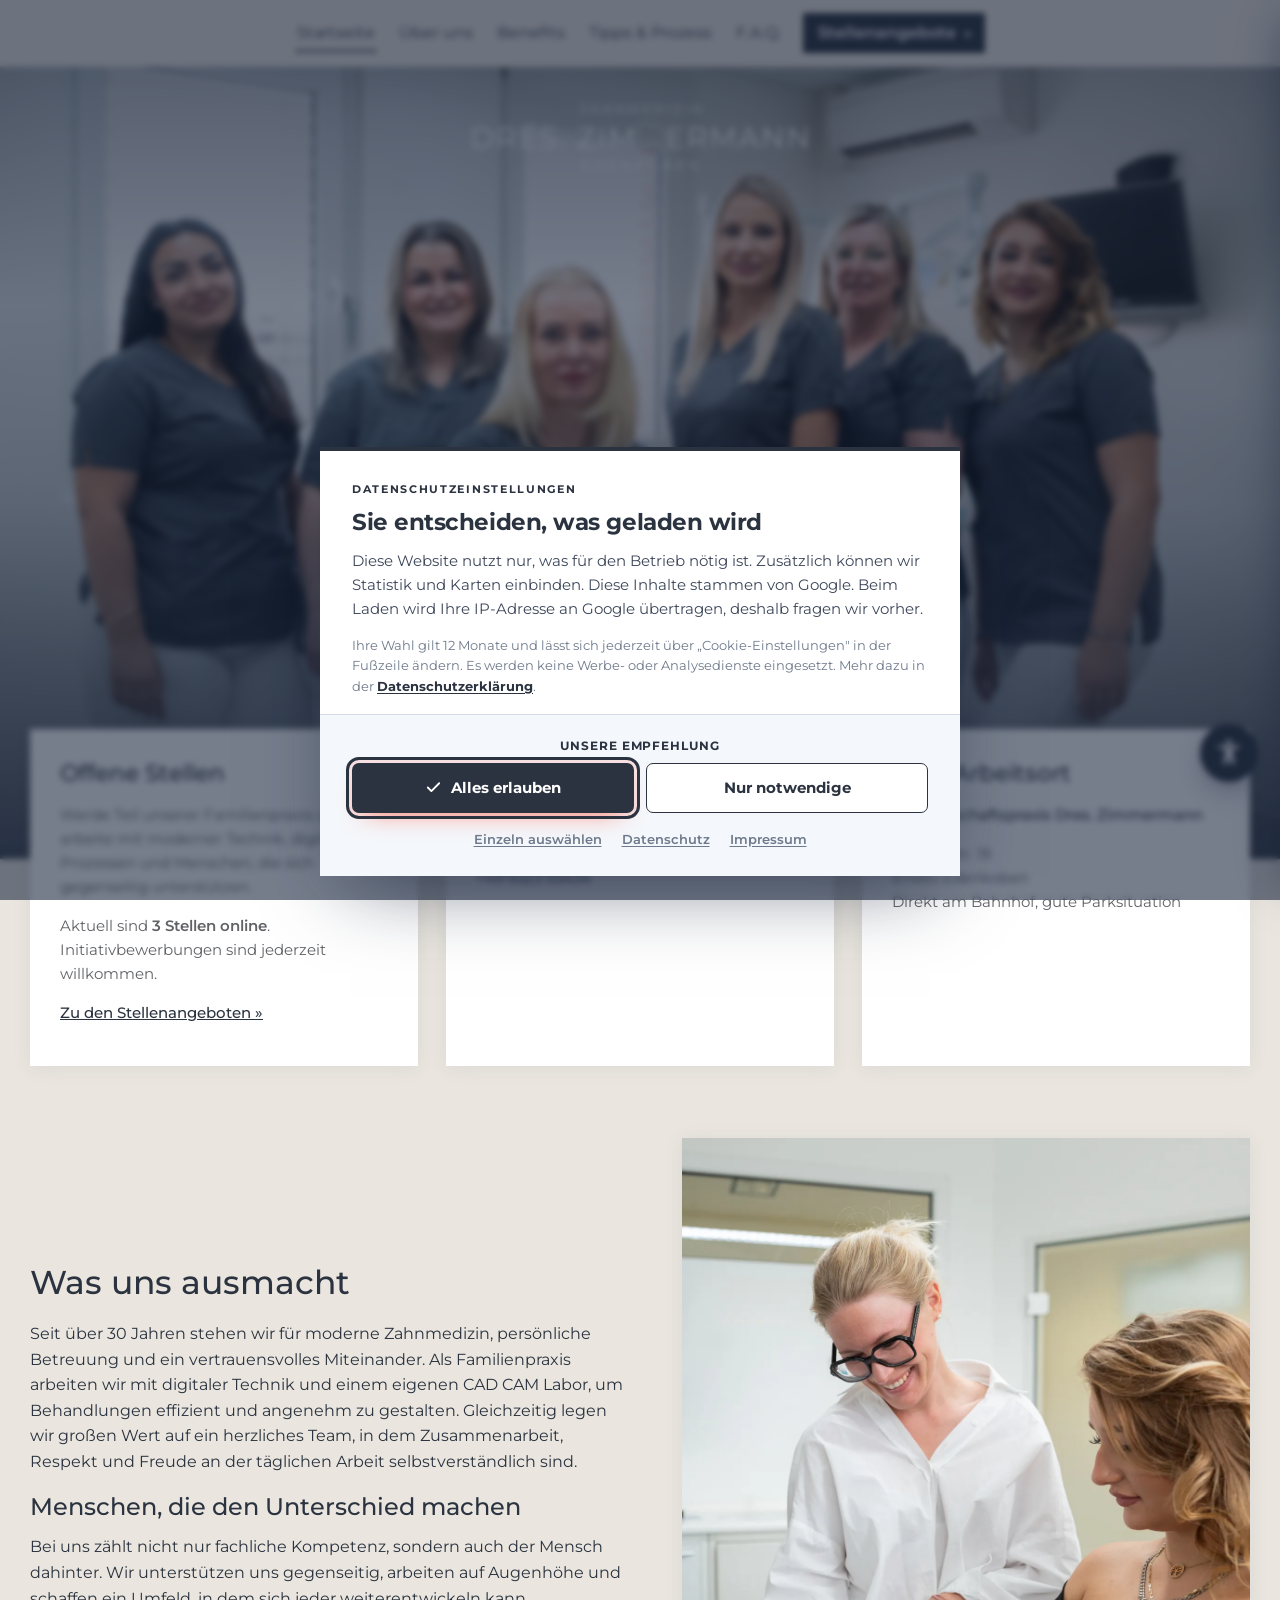
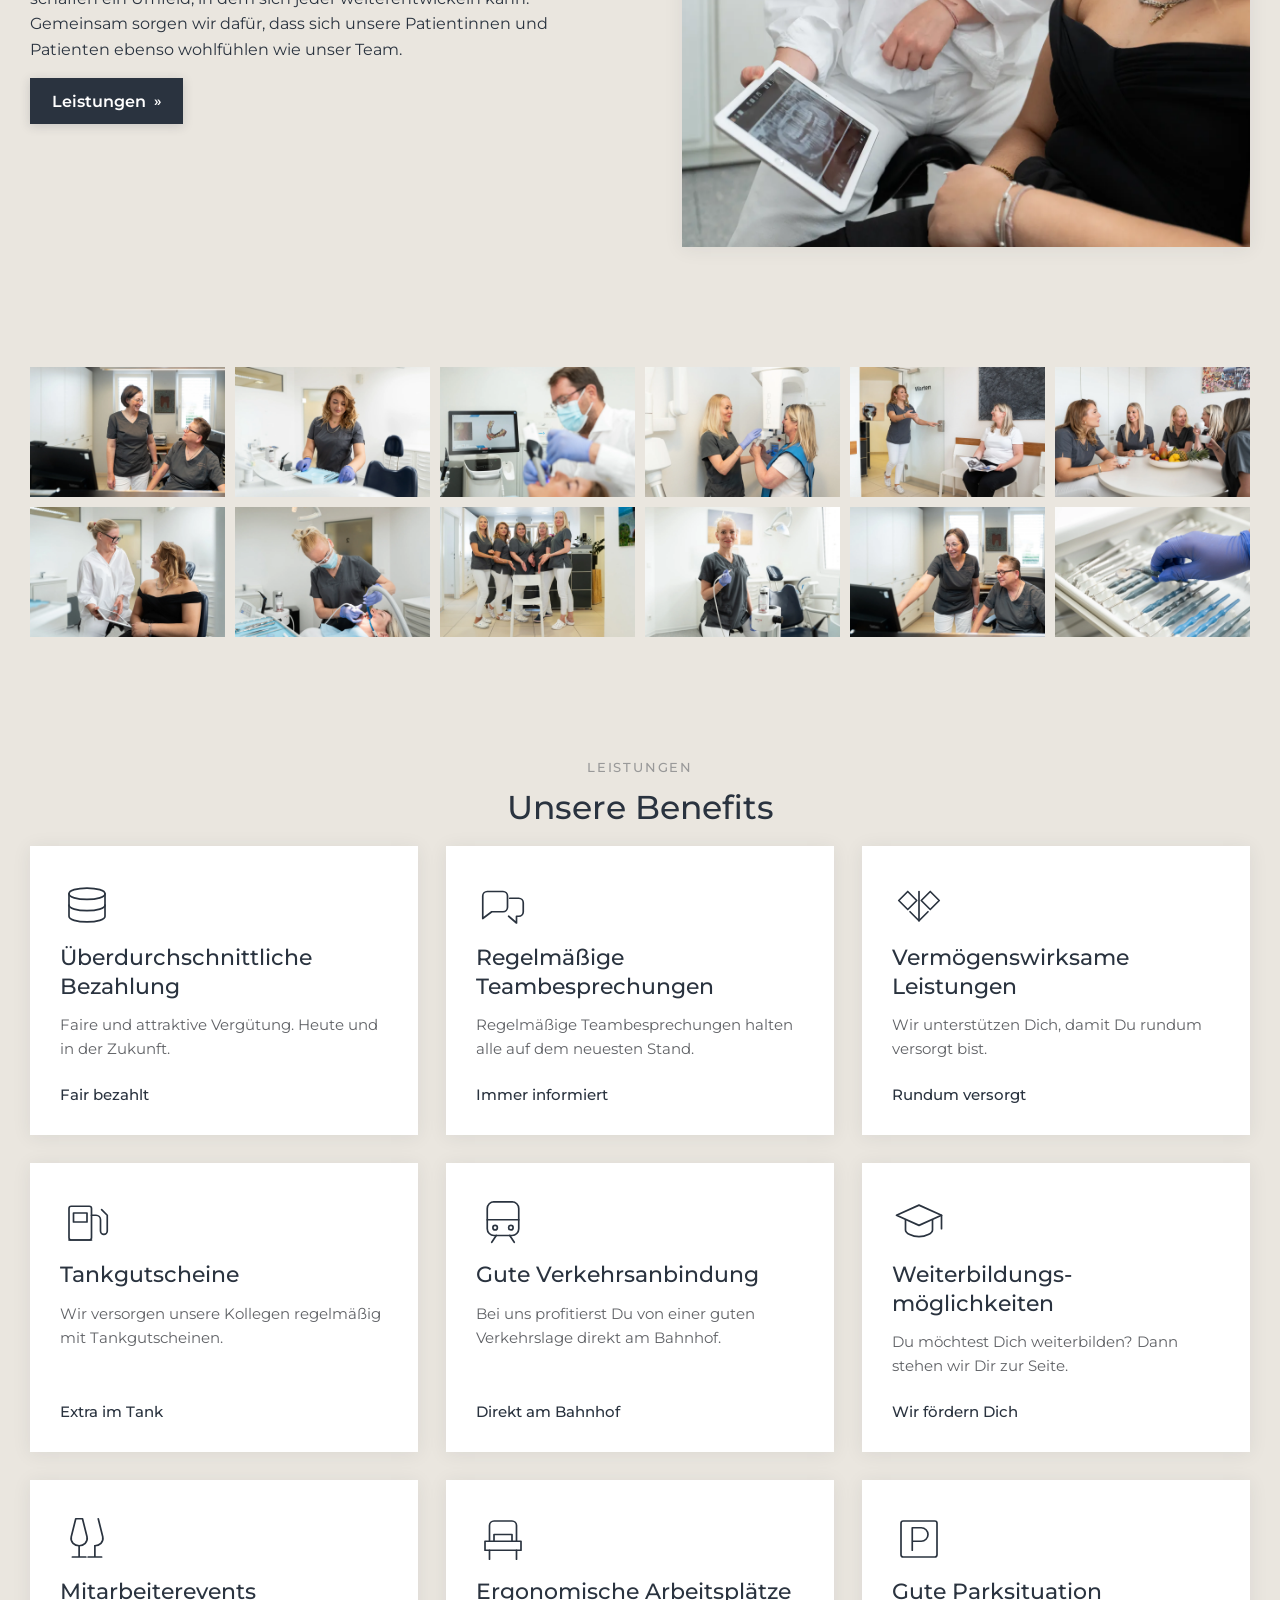
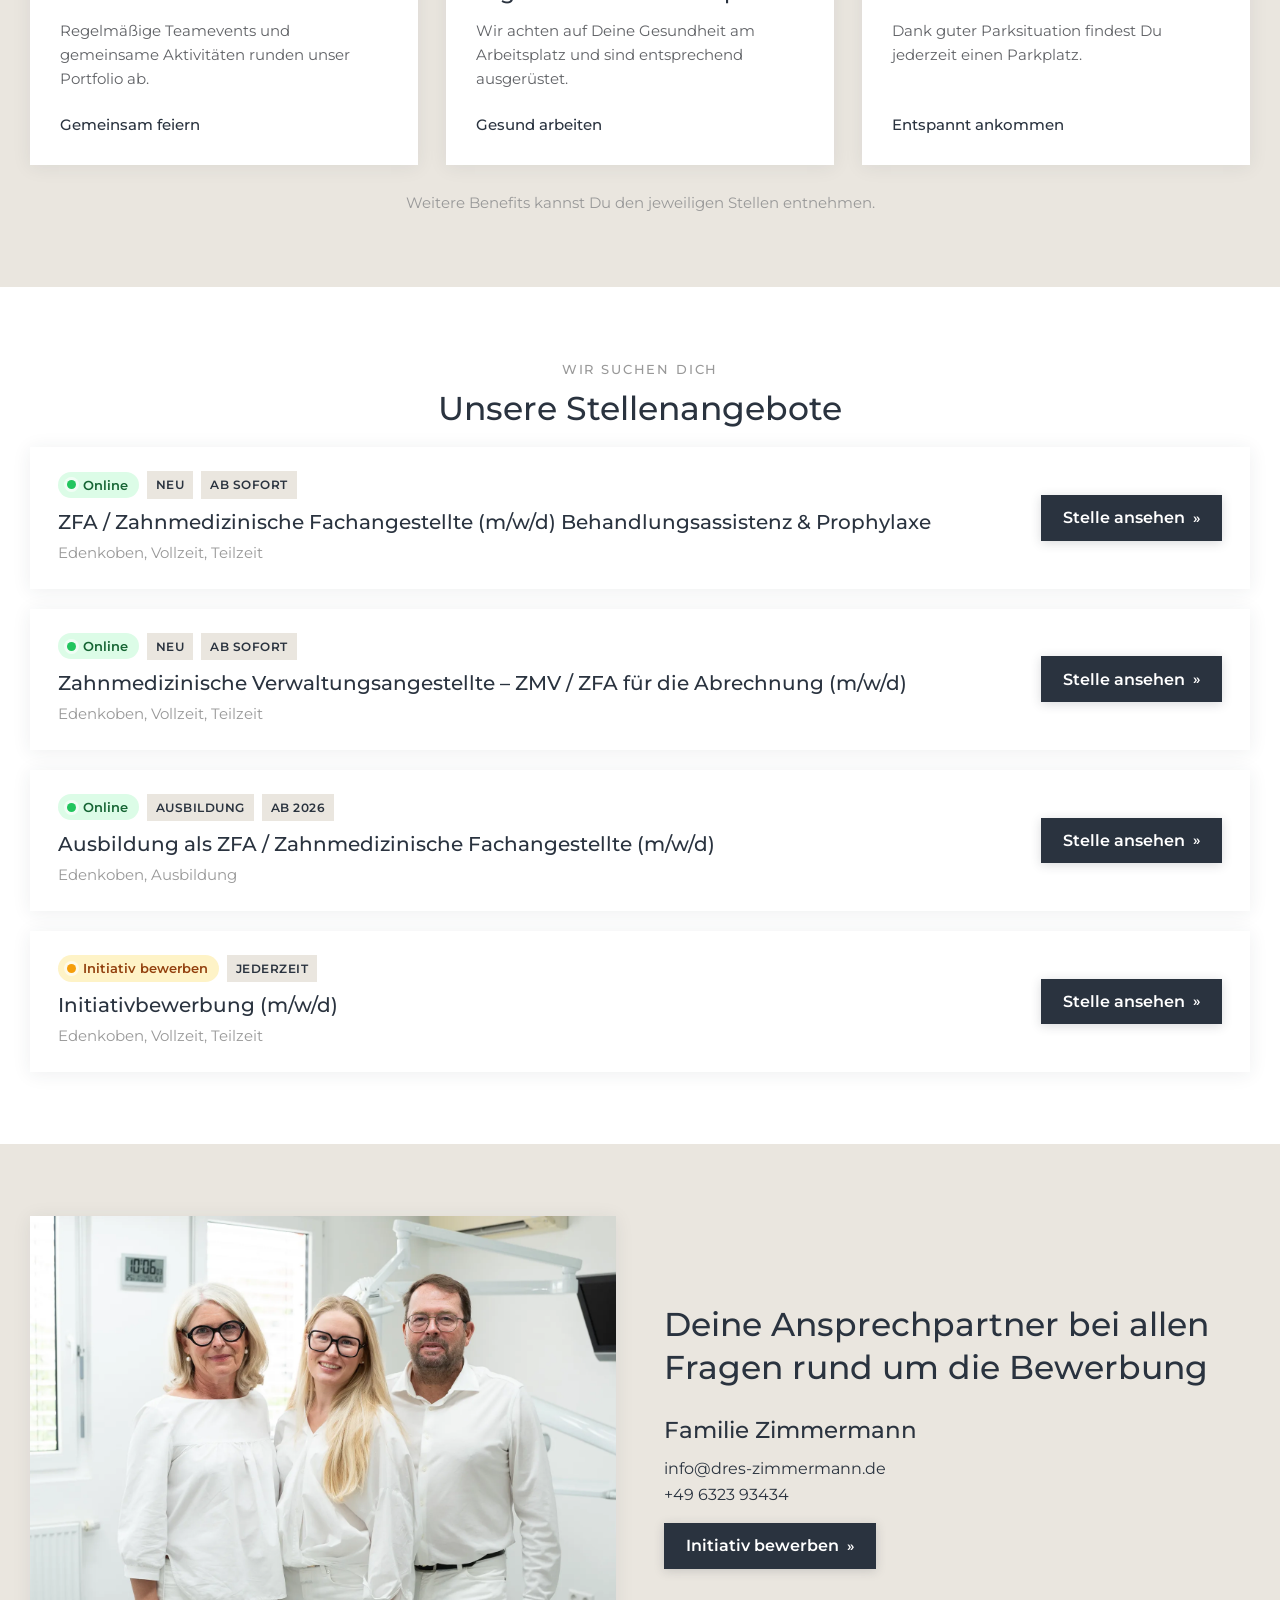
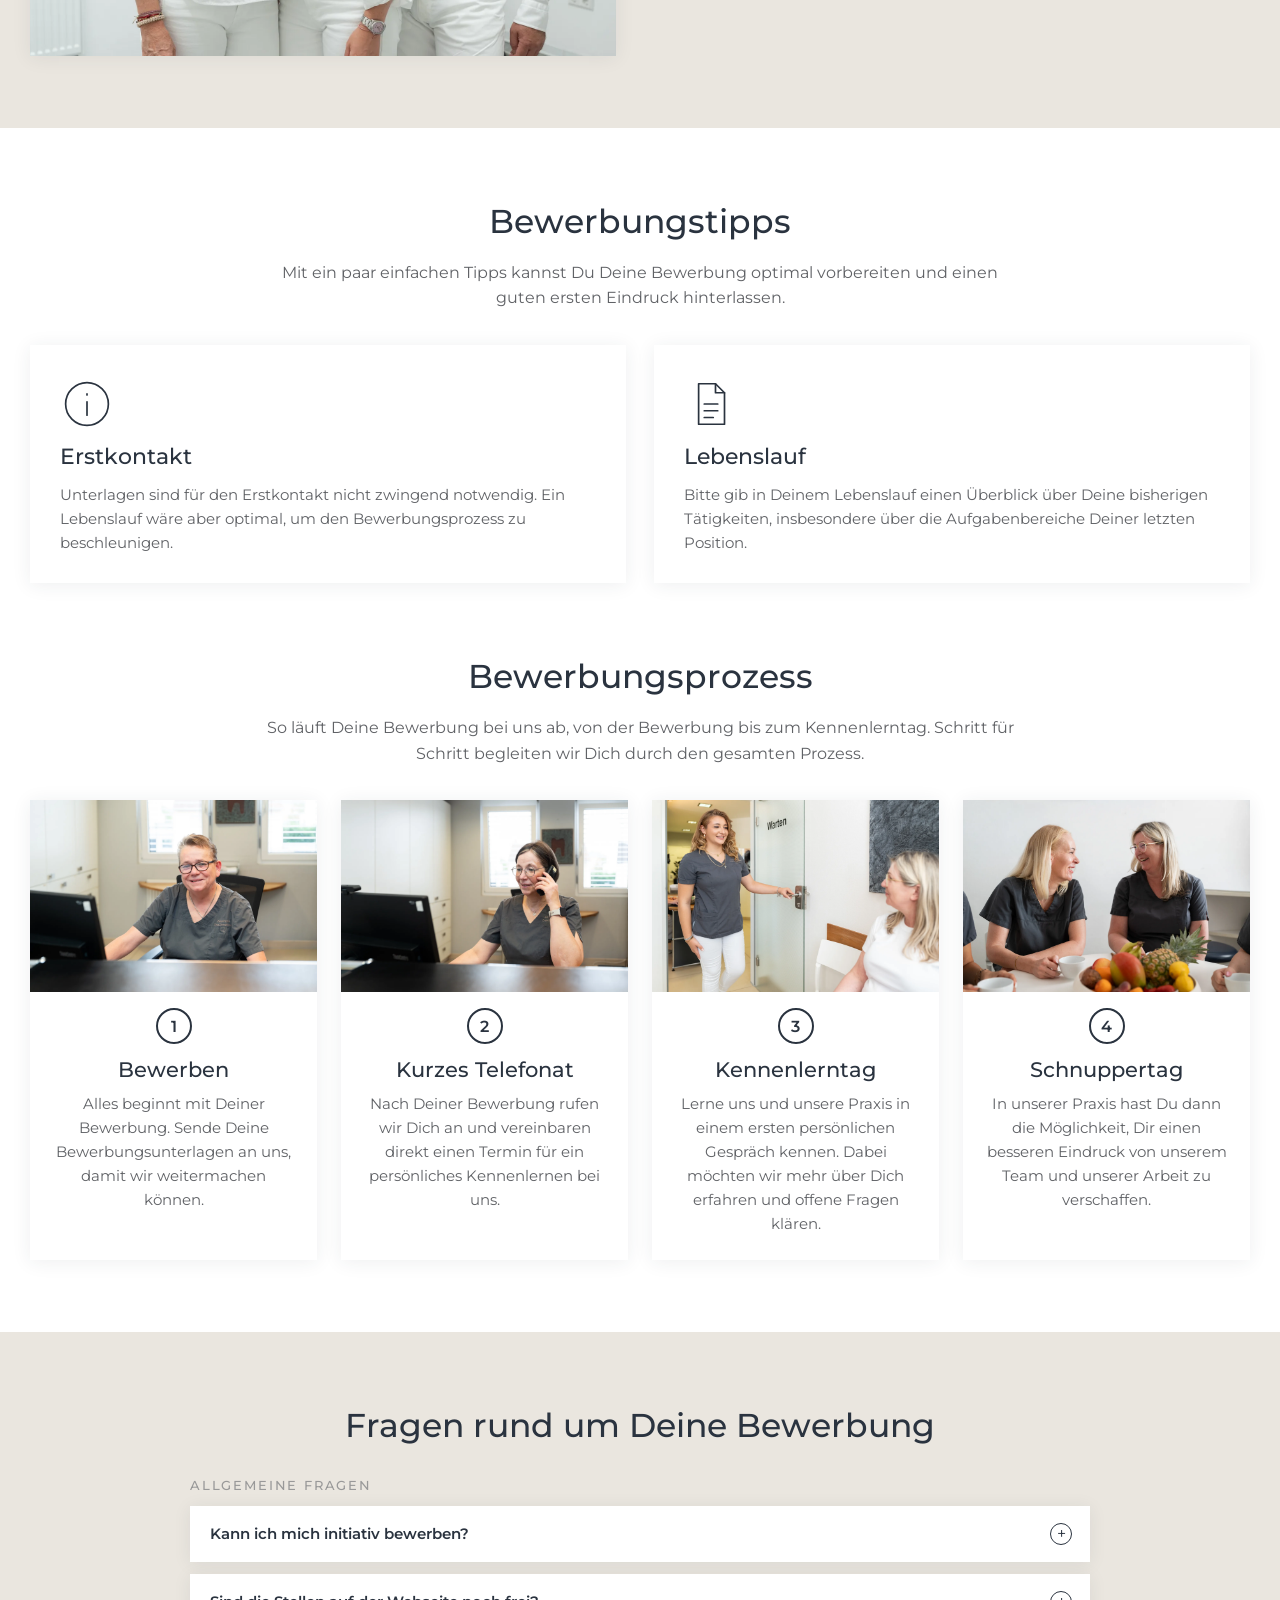
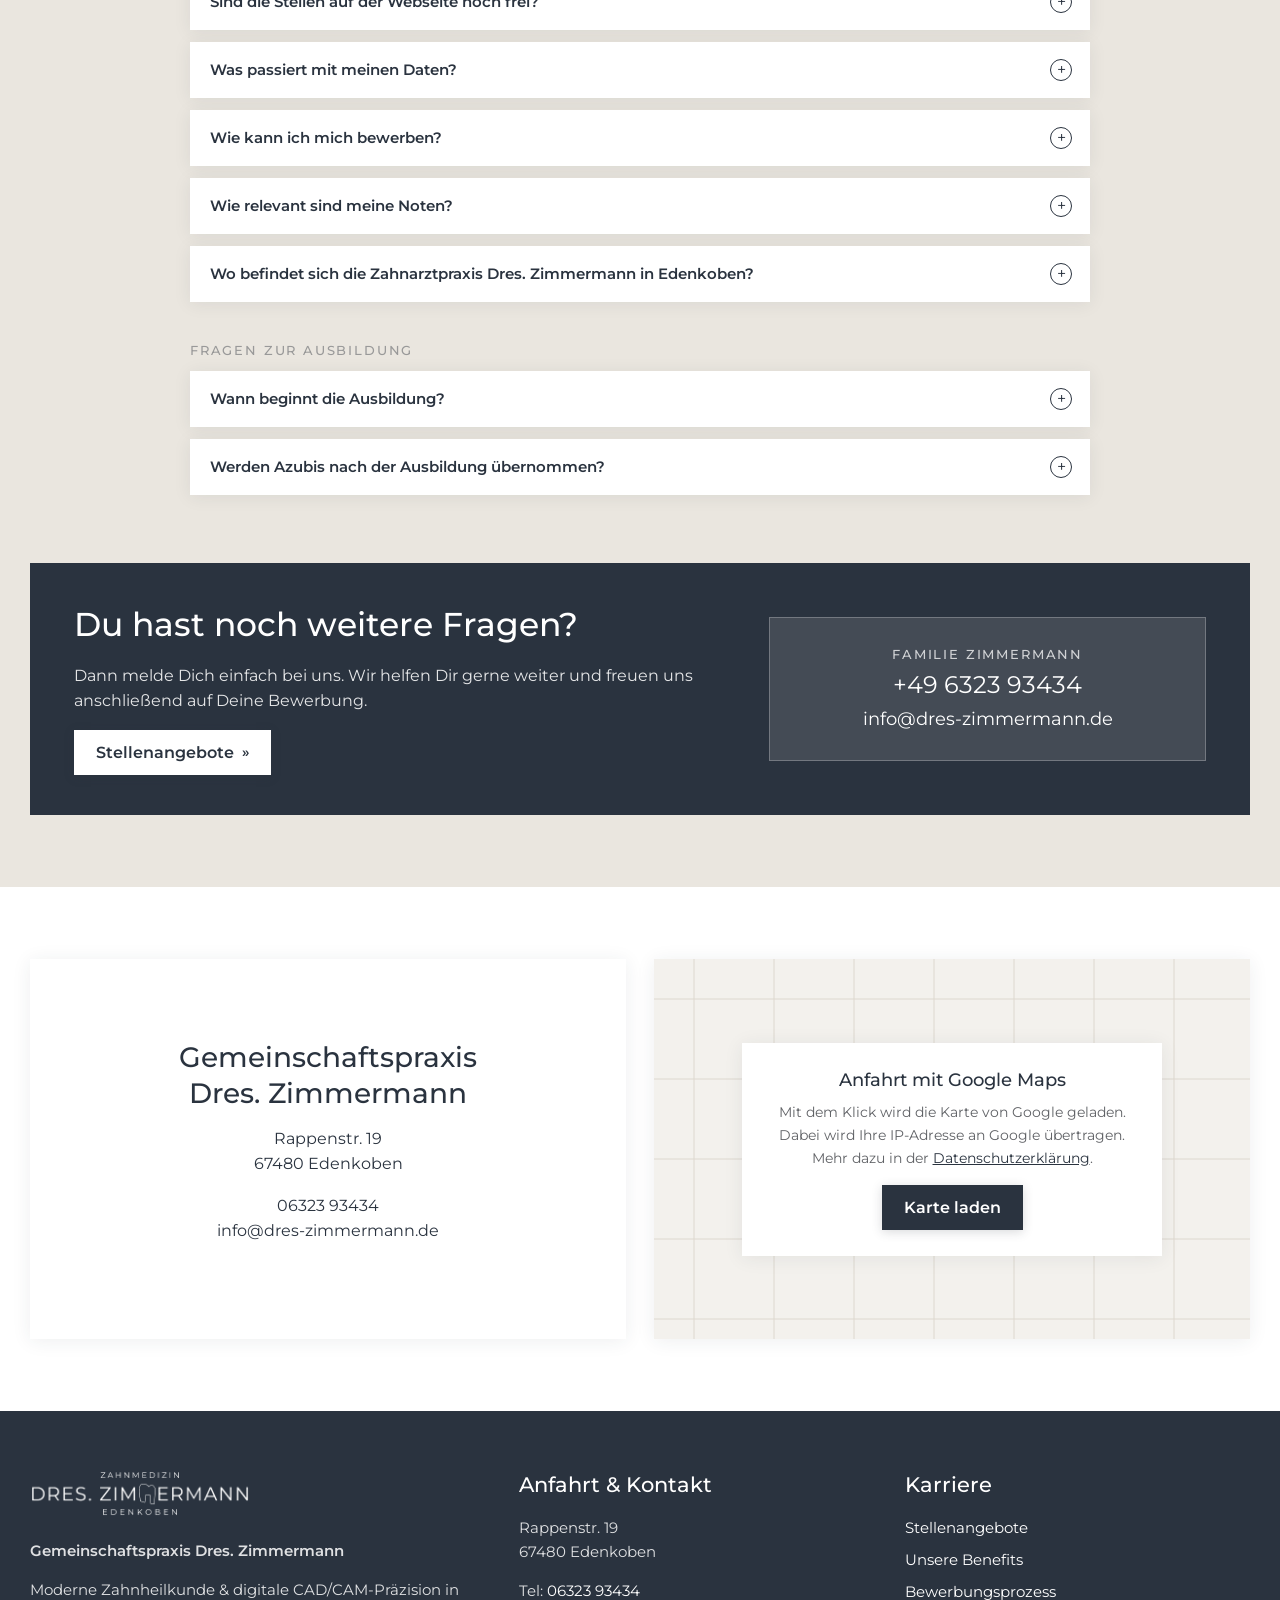
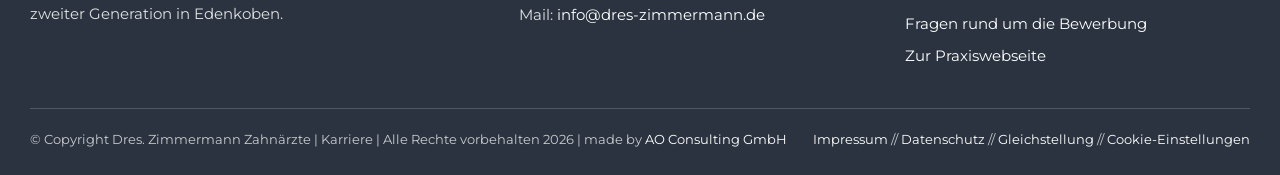
==== website/index.html @ 8d2ea252 "Erste Fassung: Entwurf von Ovidiu Rieger (Stand 03.10.2026) als Vorschau-Projekt angelegt Aufbau nac" ====
<!DOCTYPE html>
<html lang="de">
<head>
<meta charset="utf-8">
<meta name="viewport" content="width=device-width, initial-scale=1">
<title>ZFA, ZMV und Zahnarzt Jobs in Edenkoben | Dres. Zimmermann</title>
<meta name="description" content="Karriere bei Dres. Zimmermann in Edenkoben: offene Stellen für ZFA, ZMV und Auszubildende, Benefits, Bewerbungsprozess und Ansprechpartner. Jetzt bewerben.">
<meta name="robots" content="index,follow">
<link rel="canonical" href="https://karriere.zahnaerzte-edenkoben.de/">
<meta property="og:type" content="website">
<meta property="og:locale" content="de_DE">
<meta property="og:site_name" content="Dres. Zimmermann Zahnärzte Edenkoben | Karriere">
<meta property="og:title" content="ZFA, ZMV und Zahnarzt Jobs in Edenkoben | Dres. Zimmermann">
<meta property="og:description" content="Deine Zukunft in der Zahnmedizin beginnt hier. Offene Stellen, Benefits und Bewerbungsprozess der Familienpraxis Dres. Zimmermann in Edenkoben.">
<meta property="og:url" content="https://karriere.zahnaerzte-edenkoben.de/">
<meta property="og:image" content="https://karriere.zahnaerzte-edenkoben.de/img/zahnarztpraxis-edenkoben-praxisteam-zfa-karriere.jpg">
<meta name="twitter:card" content="summary_large_image">
<meta name="twitter:title" content="ZFA, ZMV und Zahnarzt Jobs in Edenkoben | Dres. Zimmermann">
<meta name="twitter:description" content="Deine Zukunft in der Zahnmedizin beginnt hier. Offene Stellen, Benefits und Bewerbungsprozess der Familienpraxis Dres. Zimmermann in Edenkoben.">
<meta name="twitter:image" content="https://karriere.zahnaerzte-edenkoben.de/img/zahnarztpraxis-edenkoben-praxisteam-zfa-karriere.jpg">
<meta name="geo.region" content="DE-RP">
<meta name="geo.placename" content="Edenkoben">
<meta name="geo.position" content="49.2847;8.1310">
<meta name="ICBM" content="49.2847, 8.1310">
<meta name="theme-color" content="#EAE6DF">
<!-- Search Console: Verifizierungscode hier eintragen -->
<!-- <meta name="google-site-verification" content="HIER-CODE-EINTRAGEN"> -->
<link rel="icon" href="img/favicon.svg" type="image/svg+xml">
<link rel="icon" href="img/favicon-32.png" sizes="32x32" type="image/png">
<link rel="apple-touch-icon" href="img/apple-touch-icon.png">
<link rel="preload" href="fonts/montserrat-latin-400-normal.woff2" as="font" type="font/woff2" crossorigin>
<link rel="preload" href="fonts/montserrat-latin-500-normal.woff2" as="font" type="font/woff2" crossorigin>
<link rel="stylesheet" href="assets/einwilligung.css">
<link rel="stylesheet" href="assets/barrierefreiheit.css">
<style>
/* ============================================================
   CI der Hauptwebseite (b45p5s.myrdbx.io), als Variablen
   ============================================================ */
:root{
  --beige:#EAE6DF;        /* Seitenhintergrund */
  --slate:#2A333F;        /* Text, Buttons, dunkle Flächen */
  --slate-2:#444B55;      /* dunkle Box im dunklen Kasten */
  --slate-3:#606266;
  --grau:#999999;         /* Nebentext */
  --grau-hell:#F3F1ED;
  --weiss:#FFFFFF;
  --linie:rgba(42,51,63,.14);
  --gruen:#22C55E; --gruen-hell:#DCFCE7; --gruen-text:#166534;
  --gelb:#F59E0B;  --gelb-hell:#FEF3C7;  --gelb-text:#92400E;
  --rot:#EF4444;   --rot-hell:#FEE2E2;   --rot-text:#991B1B;
  --schrift:"Montserrat","Helvetica Neue",Helvetica,Arial,sans-serif;
  --radius:0px;
  --schatten:0 2px 18px rgba(42,51,63,.08);
  --inhalt:1220px;
  --kopf:1440px;
  /* Übergabe an die wiederverwendbaren AO-Bausteine (Banner, Widget) */
  --navy:#2A333F; --navy-deep:#1E252E; --navy-ink:#161B22; --blue:#2A333F;
  --ein-radius:0px;
}

/* Schriften lokal, kein Google-Server */
@font-face{font-family:"Montserrat";font-style:normal;font-weight:400;font-display:swap;src:url(fonts/montserrat-latin-400-normal.woff2) format("woff2");unicode-range:U+0000-00FF,U+0131,U+0152-0153,U+02BB-02BC,U+02C6,U+02DA,U+02DC,U+0304,U+0308,U+0329,U+2000-206F,U+20AC,U+2122,U+2191,U+2193,U+2212,U+2215,U+FEFF,U+FFFD}
@font-face{font-family:"Montserrat";font-style:normal;font-weight:400;font-display:swap;src:url(fonts/montserrat-latin-ext-400-normal.woff2) format("woff2");unicode-range:U+0100-02BA,U+02BD-02C5,U+02C7-02CC,U+02CE-02D7,U+02DD-02FF,U+0304,U+0308,U+0329,U+1D00-1DBF,U+1E00-1E9F,U+1EF2-1EFF,U+2020,U+20A0-20AB,U+20AD-20C0,U+2113,U+2C60-2C7F,U+A720-A7FF}
@font-face{font-family:"Montserrat";font-style:normal;font-weight:500;font-display:swap;src:url(fonts/montserrat-latin-500-normal.woff2) format("woff2");unicode-range:U+0000-00FF,U+0131,U+0152-0153,U+02BB-02BC,U+02C6,U+02DA,U+02DC,U+0304,U+0308,U+0329,U+2000-206F,U+20AC,U+2122,U+2191,U+2193,U+2212,U+2215,U+FEFF,U+FFFD}
@font-face{font-family:"Montserrat";font-style:normal;font-weight:500;font-display:swap;src:url(fonts/montserrat-latin-ext-500-normal.woff2) format("woff2");unicode-range:U+0100-02BA,U+02BD-02C5,U+02C7-02CC,U+02CE-02D7,U+02DD-02FF,U+0304,U+0308,U+0329,U+1D00-1DBF,U+1E00-1E9F,U+1EF2-1EFF,U+2020,U+20A0-20AB,U+20AD-20C0,U+2113,U+2C60-2C7F,U+A720-A7FF}
@font-face{font-family:"Montserrat";font-style:normal;font-weight:600;font-display:swap;src:url(fonts/montserrat-latin-600-normal.woff2) format("woff2");unicode-range:U+0000-00FF,U+0131,U+0152-0153,U+02BB-02BC,U+02C6,U+02DA,U+02DC,U+0304,U+0308,U+0329,U+2000-206F,U+20AC,U+2122,U+2191,U+2193,U+2212,U+2215,U+FEFF,U+FFFD}
@font-face{font-family:"Montserrat";font-style:normal;font-weight:600;font-display:swap;src:url(fonts/montserrat-latin-ext-600-normal.woff2) format("woff2");unicode-range:U+0100-02BA,U+02BD-02C5,U+02C7-02CC,U+02CE-02D7,U+02DD-02FF,U+0304,U+0308,U+0329,U+1D00-1DBF,U+1E00-1E9F,U+1EF2-1EFF,U+2020,U+20A0-20AB,U+20AD-20C0,U+2113,U+2C60-2C7F,U+A720-A7FF}
@font-face{font-family:"Montserrat";font-style:normal;font-weight:700;font-display:swap;src:url(fonts/montserrat-latin-700-normal.woff2) format("woff2");unicode-range:U+0000-00FF,U+0131,U+0152-0153,U+02BB-02BC,U+02C6,U+02DA,U+02DC,U+0304,U+0308,U+0329,U+2000-206F,U+20AC,U+2122,U+2191,U+2193,U+2212,U+2215,U+FEFF,U+FFFD}
@font-face{font-family:"Montserrat";font-style:normal;font-weight:700;font-display:swap;src:url(fonts/montserrat-latin-ext-700-normal.woff2) format("woff2");unicode-range:U+0100-02BA,U+02BD-02C5,U+02C7-02CC,U+02CE-02D7,U+02DD-02FF,U+0304,U+0308,U+0329,U+1D00-1DBF,U+1E00-1E9F,U+1EF2-1EFF,U+2020,U+20A0-20AB,U+20AD-20C0,U+2113,U+2C60-2C7F,U+A720-A7FF}

/* ============================================================
   Grundlagen
   ============================================================ */
*,*::before,*::after{box-sizing:border-box}
html{scroll-behavior:smooth;-webkit-text-size-adjust:100%}
@media (prefers-reduced-motion:reduce){html{scroll-behavior:auto}*,*::before,*::after{animation-duration:.001ms!important;transition-duration:.001ms!important}}
body{margin:0;background:var(--beige);color:var(--slate);font-family:var(--schrift);font-size:1rem;line-height:1.6;font-weight:400;overflow-x:hidden}
img,picture{display:block;max-width:100%}
img{height:auto}
a{color:var(--slate)}
h1,h2,h3,h4{margin:0 0 .5em;font-weight:500;line-height:1.3;color:var(--slate);overflow-wrap:anywhere}
h1{font-size:clamp(2rem,4.2vw,3.75rem);line-height:1.2}
h2{font-size:clamp(1.75rem,2.6vw,2.1875rem)}
h3{font-size:clamp(1.25rem,1.9vw,1.75rem)}
h4{font-size:1.125rem}
p{margin:0 0 1em}
ul{margin:0 0 1em;padding-left:1.2em}
strong{font-weight:600}
:focus:not(:focus-visible){outline:none}
:focus-visible{outline:3px solid var(--slate);outline-offset:3px}
.dunkel :focus-visible,.kopf-hero :focus-visible{outline-color:#fff}
.sprung{position:absolute;left:-999px;top:0;background:var(--slate);color:#fff;padding:.75rem 1.25rem;z-index:3000;font-weight:600}
.sprung:focus{left:16px;top:16px}
.inhalt{width:min(100% - 32px,var(--inhalt));margin-inline:auto}
.nur-sr{position:absolute!important;width:1px;height:1px;overflow:hidden;clip:rect(0 0 0 0);white-space:nowrap}

/* Knöpfe wie auf der Hauptwebseite: eckig, dunkel, mit » */
.knopf{display:inline-flex;align-items:center;gap:.5em;background:var(--slate);color:#fff;text-decoration:none;font-weight:500;font-size:1rem;line-height:1.7;padding:.3em 1em;border:2px solid var(--slate);border-radius:var(--radius);cursor:pointer;font-family:inherit;white-space:nowrap;min-height:44px;transition:background .2s,color .2s,transform .2s}
.knopf::after{content:"»";font-size:.9em;transition:transform .2s}
.knopf:hover,.knopf:focus-visible{background:#fff;color:var(--slate);border-color:var(--slate)}
.knopf:hover::after{transform:translateX(3px)}
.knopf--hell{background:#fff;color:var(--slate);border-color:#fff}
.knopf--hell:hover,.knopf--hell:focus-visible{background:var(--slate);color:#fff;border-color:var(--slate)}
.knopf--glas{background:rgba(42,51,63,.75);border-color:transparent;color:#fff}
.knopf--glas:hover,.knopf--glas:focus-visible{background:#fff;color:var(--slate)}
.knopf--umriss{background:transparent;color:var(--slate)}
.knopf--umriss:hover,.knopf--umriss:focus-visible{background:var(--slate);color:#fff}
.knopf--ohne::after{content:none}

.kicker{display:block;font-size:.8125rem;letter-spacing:.14em;text-transform:uppercase;color:var(--grau);margin-bottom:.6em;font-weight:500}
.dunkel .kicker{color:rgba(255,255,255,.75)}
.zentriert{text-align:center}
.einleitung{max-width:760px;margin-inline:auto;color:var(--slate-3)}

/* ============================================================
   Kopfzeile wie die Hauptwebseite: beige Leiste, Menü mittig
   ============================================================ */
.kopf{position:sticky;top:0;z-index:900;background:var(--beige);border-bottom:1px solid var(--linie)}
.kopf-innen{width:min(100% - 32px,var(--kopf));margin-inline:auto;display:flex;align-items:center;justify-content:center;gap:24px;min-height:66px}
.kopf.ist-unterseite .kopf-innen{justify-content:space-between}
.marke{display:none;align-items:center}
.marke img{height:40px;width:auto}
.menue{display:flex;align-items:center;gap:6px 20px;margin:0;padding:0;list-style:none;flex-wrap:nowrap}
.menue a{text-decoration:none;color:var(--slate);font-size:1rem;white-space:nowrap;padding:8px 2px;display:inline-block;position:relative;transition:color .2s}
.menue a:not(.knopf)::after{content:"";position:absolute;left:0;right:0;bottom:2px;height:2px;background:var(--slate);transform:scaleX(0);transform-origin:left;transition:transform .2s}
.menue a:not(.knopf):hover::after,.menue a:not(.knopf)[aria-current="true"]::after{transform:scaleX(1)}
.menue a.knopf{padding:.15em .8em;min-height:40px;font-weight:600;color:#fff}
.menue a.knopf:hover,.menue a.knopf:focus-visible{color:var(--slate);background:#fff}
.burger{display:none;background:none;border:0;width:48px;height:48px;cursor:pointer;color:var(--slate);padding:0}
.burger span{display:block;width:26px;height:2px;background:currentColor;margin:6px auto;transition:transform .25s,opacity .25s}
.burger[aria-expanded="true"] span:nth-child(1){transform:translateY(8px) rotate(45deg)}
.burger[aria-expanded="true"] span:nth-child(2){opacity:0}
.burger[aria-expanded="true"] span:nth-child(3){transform:translateY(-8px) rotate(-45deg)}
.kopf.ist-unterseite .marke{display:flex}
@media (max-width:860px){
  .marke{display:flex}
  .kopf-innen{min-height:64px;justify-content:space-between}
  .burger{display:block}
  .menue{display:none;position:absolute;left:0;right:0;top:100%;background:var(--beige);flex-direction:column;align-items:stretch;gap:0;padding:8px 16px 20px;border-bottom:1px solid var(--linie);box-shadow:0 20px 30px rgba(0,0,0,.08)}
  .menue[data-offen="true"]{display:flex}
  .menue li{border-top:1px solid var(--linie)}
  .menue a{display:block;padding:14px 4px;font-size:1.0625rem}
  .menue a:not(.knopf)::after{content:none}
  .menue .knopf,.menue a.knopf{display:flex;margin-top:12px;justify-content:center}
}

/* ============================================================
   Hero wie die Hauptwebseite: Vollbild, Logo mittig, Text weiß
   ============================================================ */
.hero{position:relative;color:#fff;min-height:min(92vh,860px);display:flex;flex-direction:column;align-items:center;text-align:center;padding:40px 0 170px;isolation:isolate}
.hero picture,.hero .hero-bild{position:absolute;inset:0;z-index:-2;height:100%}
.hero .hero-bild img{width:100%;height:100%;object-fit:cover;object-position:50% 22%}
.hero::after{content:"";position:absolute;inset:0;z-index:-1;background:linear-gradient(180deg,rgba(42,51,63,.55) 0%,rgba(42,51,63,.35) 45%,rgba(42,51,63,.7) 100%)}
.hero .logo{width:min(380px,70vw);margin:0 auto 6vh}
.hero h1{color:#fff;margin:auto auto .3em}
.hero h1 .kicker{color:rgba(255,255,255,.85);margin-bottom:1.2em}
.hero .unter{max-width:720px;margin:0 auto 2em;font-size:1.0625rem;color:#fff}
.hero-knoepfe{display:flex;gap:14px;justify-content:center;flex-wrap:wrap}

/* Drei weiße Karten, die in den Hero ragen */
.karten-band{margin-top:-130px;position:relative;z-index:2}
.karten-3{display:grid;grid-template-columns:repeat(3,1fr);gap:28px}
.karte{background:#fff;padding:30px 30px 26px;box-shadow:var(--schatten);border-radius:var(--radius)}
.karte h2,.karte h3{font-size:1.4375rem;margin-bottom:.6em}
.karte p{color:var(--slate-3);font-size:.9375rem}
.karte .fett{color:var(--slate);font-weight:500}
.karte .kontaktz a{text-decoration:none}
.karte .kontaktz a:hover{text-decoration:underline}
@media (max-width:1024px){.karten-3{grid-template-columns:1fr 1fr}}
@media (max-width:640px){.karten-3{grid-template-columns:1fr}.karten-band{margin-top:-90px}.hero{padding-bottom:130px}}

/* Abschnitte */
.abschnitt{padding:72px 0}
.abschnitt--eng{padding:48px 0}
.abschnitt--weiss{background:#fff}
.zwei{display:grid;grid-template-columns:1.05fr 1fr;gap:56px;align-items:center}
.zwei--umgekehrt>*:first-child{order:2}
.zwei .bild{box-shadow:var(--schatten)}
.zwei .bild img{width:100%;aspect-ratio:4/5;object-fit:cover;object-position:50% 30%}
@media (max-width:900px){.zwei{grid-template-columns:1fr;gap:32px}.zwei--umgekehrt>*:first-child{order:0}.zwei .bild img{aspect-ratio:4/3}}

/* Praxiseinblicke: Raster wie Divi-Galerie, 6 Spalten */
.galerie{display:grid;grid-template-columns:repeat(6,1fr);gap:10px}
.galerie img{width:100%;aspect-ratio:3/2;object-fit:cover;object-position:50% 30%;transition:transform .3s}
.galerie a{display:block;overflow:hidden}
.galerie a:hover img{transform:scale(1.04)}
@media (max-width:1024px){.galerie{grid-template-columns:repeat(4,1fr)}}
@media (max-width:640px){.galerie{grid-template-columns:repeat(2,1fr)}}

/* Benefit-Karten im Stil der Behandlungsschwerpunkte */
.raster-3{display:grid;grid-template-columns:repeat(3,1fr);gap:28px}
.blurb{background:#fff;padding:32px 30px 28px;box-shadow:var(--schatten);display:flex;flex-direction:column;gap:12px;transition:transform .25s,box-shadow .25s}
.blurb:hover{transform:translateY(-4px);box-shadow:0 10px 30px rgba(42,51,63,.14)}
.blurb svg{width:54px;height:54px;stroke:var(--slate);fill:none;stroke-width:1.5;stroke-linecap:round;stroke-linejoin:round}
.blurb h3{font-size:1.375rem;margin:0}
.blurb p{margin:0;color:var(--slate-3);font-size:.9375rem}
.blurb .merk{margin-top:auto;padding-top:10px;font-weight:500;color:var(--slate);font-size:.9375rem}
@media (max-width:1024px){.raster-3{grid-template-columns:1fr 1fr}}
@media (max-width:640px){.raster-3{grid-template-columns:1fr}}
.fussnote{color:var(--grau);font-size:.9375rem;margin:26px 0 0}

/* ============================================================
   Stellen mit Ampel
   ============================================================ */
.filter{display:flex;gap:10px;flex-wrap:wrap;justify-content:center;margin:0 0 30px}
.filter button{font-family:inherit;font-size:.9375rem;padding:8px 16px;min-height:44px;background:#fff;border:1px solid var(--linie);color:var(--slate);cursor:pointer;display:inline-flex;align-items:center;gap:8px}
.filter button[aria-pressed="true"]{background:var(--slate);color:#fff;border-color:var(--slate)}
.filter button:hover{border-color:var(--slate)}
.ampel{display:inline-flex;align-items:center;gap:7px;font-size:.8125rem;font-weight:600;padding:4px 11px 4px 9px;border-radius:999px;line-height:1.4;white-space:nowrap}
.ampel::before{content:"";width:9px;height:9px;border-radius:50%;background:currentColor;box-shadow:0 0 0 3px rgba(255,255,255,.6)}
.ampel--online{background:var(--gruen-hell);color:var(--gruen-text)}
.ampel--online::before{background:var(--gruen)}
.ampel--initiativ{background:var(--gelb-hell);color:var(--gelb-text)}
.ampel--initiativ::before{background:var(--gelb)}
.ampel--besetzt{background:var(--rot-hell);color:var(--rot-text)}
.ampel--besetzt::before{background:var(--rot)}
.filter .ampel{padding:0;background:none;color:inherit;font:inherit}
.filter .ampel::before{box-shadow:none}
.stellen-liste{display:grid;gap:20px}
.stelle{background:#fff;box-shadow:var(--schatten);display:grid;grid-template-columns:220px 1fr auto;gap:0 28px;align-items:center;text-decoration:none;color:inherit;transition:transform .25s,box-shadow .25s}
.stelle:hover{transform:translateY(-3px);box-shadow:0 10px 30px rgba(42,51,63,.14)}
.stelle picture{height:100%}
.stelle img{width:100%;height:100%;min-height:170px;object-fit:cover;object-position:50% 25%}
.stelle .text{padding:24px 0}
.stelle .meta{display:flex;gap:8px;flex-wrap:wrap;align-items:center;margin-bottom:10px}
.tag{font-size:.75rem;font-weight:600;letter-spacing:.04em;text-transform:uppercase;background:var(--beige);color:var(--slate);padding:4px 9px}
.stelle h3,.stelle h2{font-size:1.25rem;margin:0 0 6px}
.stelle .ort{color:var(--grau);font-size:.9375rem;margin:0}
.stelle .aktion{padding:24px 28px 24px 0}
.stelle--besetzt{opacity:.72}
.stelle--besetzt h3{text-decoration:line-through;text-decoration-thickness:1px;text-decoration-color:var(--grau)}
.stelle--leer{padding:32px;text-align:center;color:var(--grau)}
@media (max-width:860px){.stelle{grid-template-columns:1fr}.stelle img{aspect-ratio:16/9;min-height:0}.stelle .text{padding:20px 22px 0}.stelle .aktion{padding:16px 22px 22px}}

/* Detailansicht */
.detail-kopf{padding:26px 0 0}
.zurueck{display:inline-flex;align-items:center;gap:6px;text-decoration:none;color:var(--grau);font-size:.9375rem}
.zurueck:hover{color:var(--slate)}
.detail{display:grid;grid-template-columns:1fr 360px;gap:40px;align-items:start;padding:20px 0 72px}
.detail-haupt .bild img{width:100%;aspect-ratio:16/9;object-fit:cover;object-position:50% 30%;box-shadow:var(--schatten)}
.detail-haupt h1{font-size:clamp(1.75rem,3vw,2.5rem);margin:26px 0 12px}
.detail-haupt .meta{display:flex;gap:8px;flex-wrap:wrap;align-items:center;margin-bottom:22px}
.detail-haupt h2{font-size:1.4375rem;margin:34px 0 12px}
.detail-haupt ul{padding-left:0;list-style:none;display:grid;gap:8px}
.detail-haupt ul li{position:relative;padding-left:30px}
.detail-haupt ul li::before{content:"";position:absolute;left:0;top:.45em;width:16px;height:16px;border:2px solid var(--slate);border-radius:50%;background:linear-gradient(135deg,transparent 50%,var(--slate) 50%)}
.chips{display:flex;flex-wrap:wrap;gap:8px}
.chips span{background:#fff;border:1px solid var(--linie);padding:6px 12px;font-size:.9rem}
.seite-box{background:#fff;box-shadow:var(--schatten);padding:28px;position:sticky;top:90px}
.seite-box h2{font-size:1.125rem;margin:0 0 8px;padding-bottom:6px;border-bottom:2px solid var(--slate);display:inline-block}
.seite-box dl{margin:0}
.seite-box dt{font-weight:600;margin-top:18px;font-size:1rem}
.seite-box dd{margin:4px 0 0;color:var(--slate-3);font-size:.9375rem}
.seite-box img{width:100%;aspect-ratio:3/2;object-fit:cover;object-position:50% 20%;margin-bottom:14px}
.seite-box a{text-decoration:none}
.seite-box a:hover{text-decoration:underline}
.direkt{margin:20px 0 0;width:100%;justify-content:center}
@media (max-width:1000px){.detail{grid-template-columns:1fr}.seite-box{position:static}}

/* Formular */
.formular{background:#fff;box-shadow:var(--schatten);padding:32px;margin-top:40px}
.formular h2{margin-top:0!important}
.feld{display:grid;gap:6px;margin-bottom:16px}
.feld label{font-size:.9375rem;font-weight:500}
.feld input,.feld textarea,.feld select{font:inherit;font-size:1rem;padding:11px 12px;border:1px solid #cfcac2;background:#fff;color:var(--slate);border-radius:var(--radius);width:100%;min-height:44px}
.feld textarea{min-height:130px;resize:vertical}
.feld input:focus,.feld textarea:focus{border-color:var(--slate);outline:2px solid var(--slate);outline-offset:0}
.feld .fehler{color:#B91C1C;font-size:.875rem;display:none}
.feld.hat-fehler .fehler{display:block}
.feld.hat-fehler input,.feld.hat-fehler textarea{border-color:#B91C1C}
.zwei-felder{display:grid;grid-template-columns:1fr 1fr;gap:0 18px}
@media (max-width:600px){.zwei-felder{grid-template-columns:1fr}}
.zustimmung{display:flex;gap:12px;align-items:flex-start;font-size:.9rem;color:var(--slate-3);margin:6px 0 20px}
.zustimmung input{width:20px;height:20px;margin-top:2px;flex:none;accent-color:var(--slate)}
.danke{display:none;background:var(--gruen-hell);color:var(--gruen-text);padding:22px;margin-top:20px}
.danke[data-an="true"]{display:block}
.pflicht{color:#B91C1C}

/* Dunkler Kasten (wie „Besondere Fürsorge bei Angst") */
.dunkel{background:var(--slate);color:#fff}
.dunkel h2,.dunkel h3,.dunkel a{color:#fff}
.dunkel p{color:rgba(255,255,255,.88)}
.kasten{display:grid;grid-template-columns:1.2fr .8fr;gap:40px;align-items:center;padding:40px 44px}
.kasten .box{background:var(--slate-2);border:1px solid rgba(255,255,255,.25);padding:26px 28px;text-align:center}
.kasten .box .kicker{margin-bottom:.3em}
.kasten .box .gross{font-size:1.5rem;line-height:1.35;margin:0}
.kasten .box a{text-decoration:none}
.kasten .box a:hover{text-decoration:underline}
@media (max-width:860px){.kasten{grid-template-columns:1fr;padding:30px 24px}}

/* Ansprechpartner */
.ansprech{display:grid;grid-template-columns:1fr 1fr;gap:48px;align-items:center}
.ansprech .bild img{width:100%;aspect-ratio:4/3;object-fit:cover;object-position:50% 25%;box-shadow:var(--schatten)}
.ansprech .name{font-size:1.4375rem;font-weight:500;margin:1em 0 .3em}
.ansprech a{text-decoration:none}
.ansprech a:hover{text-decoration:underline}
@media (max-width:860px){.ansprech{grid-template-columns:1fr;gap:28px}}

/* Prozess */
.raster-2{display:grid;grid-template-columns:1fr 1fr;gap:28px}
.raster-4{display:grid;grid-template-columns:repeat(4,1fr);gap:24px}
.schritt{background:#fff;box-shadow:var(--schatten);display:flex;flex-direction:column}
.schritt img{width:100%;aspect-ratio:3/2;object-fit:cover;object-position:50% 25%}
.schritt .text{padding:22px 22px 24px;text-align:center}
.schritt .nr{display:inline-flex;width:36px;height:36px;align-items:center;justify-content:center;border:2px solid var(--slate);border-radius:50%;font-weight:600;margin:-40px auto 12px;background:#fff;position:relative}
.schritt h3{font-size:1.3125rem;margin:0 0 8px}
.schritt p{margin:0;color:var(--slate-3);font-size:.9375rem}
@media (max-width:1024px){.raster-4{grid-template-columns:1fr 1fr}}
@media (max-width:640px){.raster-4,.raster-2{grid-template-columns:1fr}}

/* FAQ wie die Hauptwebseite: weiße Zeilen, Kreis-Icon rechts */
.faq-gruppen{display:grid;grid-template-columns:1fr 1fr;gap:40px;max-width:1000px;margin-inline:auto}
.faq h3.gruppe{font-size:1.25rem;margin-bottom:16px}
.faq details{background:#fff;box-shadow:var(--schatten);margin-bottom:12px}
.faq summary{list-style:none;cursor:pointer;padding:16px 56px 16px 20px;position:relative;font-weight:600;font-size:.9375rem;min-height:44px}
.faq summary::-webkit-details-marker{display:none}
.faq summary h3,.faq summary h4{font:inherit;color:inherit;margin:0;display:inline}
.faq summary::after{content:"+";position:absolute;right:18px;top:50%;transform:translateY(-50%);width:22px;height:22px;border:1.5px solid var(--slate);border-radius:50%;display:flex;align-items:center;justify-content:center;font-size:1rem;line-height:1;font-weight:400}
.faq details[open] summary::after{content:"–"}
.faq .antwort{padding:0 20px 18px;color:var(--slate-3);font-size:.9375rem}
@media (max-width:860px){.faq-gruppen{grid-template-columns:1fr}}

/* Karte und Kontakt */
.kontakt-raster{display:grid;grid-template-columns:1fr 1fr;gap:28px;align-items:stretch}
.kontakt-karte{background:#fff;box-shadow:var(--schatten);padding:36px;text-align:center;display:flex;flex-direction:column;justify-content:center}
.kontakt-karte h2{font-size:1.75rem}
.kontakt-karte a{text-decoration:none}
.kontakt-karte a:hover{text-decoration:underline}
.karte-platz{position:relative;min-height:380px;background:var(--grau-hell) url("data:image/svg+xml;utf8,<svg xmlns='http://www.w3.org/2000/svg' width='80' height='80'><path d='M0 40h80M40 0v80' stroke='%23ddd8cf' stroke-width='1'/></svg>");box-shadow:var(--schatten);display:flex;align-items:center;justify-content:center;padding:24px}
.karte-platz .hinweis{background:#fff;padding:26px 28px;max-width:420px;text-align:center;box-shadow:var(--schatten)}
.karte-platz .hinweis p{font-size:.9rem;color:var(--slate-3)}
.karte-platz iframe{position:absolute;inset:0;width:100%;height:100%;border:0}
@media (max-width:860px){.kontakt-raster{grid-template-columns:1fr}}

/* Fußzeile wie die Hauptwebseite */
body>footer{background:var(--slate);color:#fff;padding:60px 0 0;margin-top:0}
.fuss-raster{display:grid;grid-template-columns:1.3fr 1fr 1fr;gap:40px;padding-bottom:40px}
.fuss-raster h2{color:#fff;font-size:1.3125rem;margin-bottom:.8em}
.fuss-raster p,.fuss-raster li{color:rgba(255,255,255,.85);font-size:.9375rem}
.fuss-raster a{color:#fff;text-decoration:none}
.fuss-raster a:hover{text-decoration:underline}
.fuss-raster .logo{width:220px;margin-bottom:22px}
.fuss-raster ul{list-style:none;padding:0;margin:0;display:grid;gap:8px}
.fuss-unten{border-top:1px solid rgba(255,255,255,.18);padding:20px 0 26px;display:flex;justify-content:space-between;gap:16px;flex-wrap:wrap;font-size:.8125rem;color:rgba(255,255,255,.75)}
.fuss-unten a{color:#fff;text-decoration:none}
.fuss-unten a:hover{text-decoration:underline}
.fuss-unten button{background:none;border:0;color:#fff;font:inherit;cursor:pointer;padding:0}
.fuss-unten button:hover{text-decoration:underline}
@media (max-width:900px){.fuss-raster{grid-template-columns:1fr;gap:28px}}

/* Rechtsseiten */
.rechts{max-width:860px;margin-inline:auto;padding:40px 0 72px}
.rechts h1{font-size:clamp(1.9rem,3vw,2.5rem)}
.rechts h2{font-size:1.5rem;margin-top:1.8em}
.rechts h3{font-size:1.2rem;margin-top:1.4em}
.rechts h4{font-size:1.05rem;margin-top:1.2em}
.rechts p,.rechts li{color:var(--slate-3)}
.rechts a{overflow-wrap:anywhere}
.brotkrume{font-size:.875rem;color:var(--grau);margin-bottom:8px}
.brotkrume a{color:var(--grau);text-decoration:none}
.brotkrume a:hover{color:var(--slate)}
.brotkrume ol{list-style:none;padding:0;margin:0;display:flex;gap:8px;flex-wrap:wrap}
.brotkrume li+li::before{content:"/";margin-right:8px}
.entwurf{background:#FFF4C2;border-left:4px solid #E0B400;padding:14px 18px;margin:0 0 28px;font-size:.9375rem;color:#5a4600}
mark.offen{background:#FFF1A8;color:#5a4600;padding:0 4px}

/* Ansichten */
[data-ansicht]{display:none}
[data-ansicht][data-aktiv="true"]{display:block}
.oben-knopf{position:fixed;right:24px;bottom:96px;width:40px;height:40px;background:#fff;color:var(--slate);border:1px solid var(--linie);box-shadow:var(--schatten);display:none;align-items:center;justify-content:center;text-decoration:none;z-index:800}
.oben-knopf[data-an="true"]{display:flex}
@media (max-width:640px){.oben-knopf{display:none!important}}

/* Hero auf Handy und Tablet: Bild oben in voller Höhe, Text darunter auf Slate. So wird kein Kopf angeschnitten. */
@media (max-width:860px){
  .hero{min-height:0;padding:0 0 110px;background:var(--slate);display:block;text-align:center}
  .hero .hero-bild,.hero picture{position:static;height:auto}
  .hero .hero-bild img{aspect-ratio:4/3;height:auto;object-position:50% 30%}
  .hero::after{content:none}
  .hero .logo{display:none}
  .hero .inhalt{padding-top:34px}
  .hero h1{font-size:clamp(1.75rem,7vw,2.4rem)}
  .karten-band{margin-top:-80px}
}
.menue a.knopf{display:inline-flex}


/* ============================================================
   Überarbeitung: Hero geteilt (Text links, Bild rechts), Knöpfe kräftig,
   Stellenkarten ohne Bild, kein Filter
   ============================================================ */
.hero--geteilt{display:grid;grid-template-columns:.9fr 1.1fr;min-height:0;padding:0;background:var(--slate);text-align:left;align-items:stretch}
.hero--geteilt::after{content:none}
.hero--geteilt .hero-bild,.hero--geteilt picture{position:static;height:100%;z-index:auto}
.hero--geteilt .hero-bild img{width:100%;height:100%;object-fit:cover;object-position:50% 20%;min-height:420px}
.hero--geteilt h1{font-size:clamp(2rem,3.4vw,3rem)}
.hero--geteilt .hero-text{display:flex;align-items:center;padding:48px 48px 170px max(32px,calc((100vw - var(--inhalt)) / 2))}
.hero--geteilt .hero-text-innen{max-width:560px}
.hero--geteilt h1{margin:0 0 .5em;color:#fff}
.hero--geteilt .unter{margin:0 0 2em;color:rgba(255,255,255,.9)}
.hero--geteilt .hero-knoepfe{justify-content:flex-start}
.hero--geteilt .knopf--hell{font-weight:600;padding:.5em 1.4em}
.hero--geteilt .karten-band{margin-top:-150px}
@media (max-width:860px){
  .hero--geteilt{display:grid;grid-template-columns:1fr;min-height:0;padding-bottom:110px}
  .hero--geteilt .hero-bild{order:-1}
  .hero--geteilt .hero-bild img{aspect-ratio:4/3;min-height:0;height:auto;object-position:50% 30%}
  .hero--geteilt .hero-text{padding:34px 16px 20px;text-align:center;justify-content:center}
  .hero--geteilt .hero-knoepfe{justify-content:center}
}
/* Knöpfe kräftiger: Füllung bleibt beim Hover, nur Pfeil bewegt sich und Farbe kippt leicht */
.knopf{font-weight:600;padding:.45em 1.25em;box-shadow:0 2px 10px rgba(42,51,63,.18)}
.knopf:hover,.knopf:focus-visible{background:#3a4553;color:#fff;border-color:#3a4553}
.knopf--hell{background:#fff;color:var(--slate);border-color:#fff}
.knopf--hell:hover,.knopf--hell:focus-visible{background:var(--beige);color:var(--slate);border-color:var(--beige)}
.knopf--glas{background:rgba(255,255,255,.18);border-color:#fff;color:#fff}
.knopf--glas:hover,.knopf--glas:focus-visible{background:#fff;color:var(--slate)}
.menue a.knopf{box-shadow:none}
/* Stellenkarten ohne Bild */
.stelle{grid-template-columns:1fr auto;padding:0 28px}
.stelle .text{padding:24px 0}
.stelle .aktion{padding:24px 0}
@media (max-width:860px){.stelle{grid-template-columns:1fr;padding:0 22px}.stelle .text{padding:20px 0 0}.stelle .aktion{padding:14px 0 22px}}


/* ============================================================
   Hero in voller Breite wie die Hauptwebseite, aber knapp:
   Logo oben, eine Zeile Überschrift und ein Knopf unten im Bild.
   Die Gesichter stehen im oberen Drittel und bleiben frei.
   ============================================================ */
.hero--knapp{display:flex;flex-direction:column;justify-content:space-between;align-items:stretch;min-height:min(88vh,820px);padding:36px 0 190px;text-align:center}
.hero--knapp::after{background:linear-gradient(180deg,rgba(42,51,63,.35) 0%,rgba(42,51,63,0) 30%,rgba(42,51,63,.15) 55%,rgba(42,51,63,.82) 100%)}
.hero--knapp .hero-oben .logo{width:min(340px,60vw);margin:0 auto}
.hero--knapp .hero-unten h1{font-size:clamp(1.9rem,3.6vw,3.1rem);margin:0 auto .7em;max-width:16em;text-shadow:0 2px 18px rgba(0,0,0,.35)}
.hero--knapp .hero-knoepfe{justify-content:center}
.hero--knapp .knopf--hell{font-weight:600;padding:.5em 1.5em}
.hero--knapp .hero-bild img{object-position:50% 20%}
@media (max-width:860px){
  .hero--knapp{display:flex;min-height:0;padding:0 0 110px;background:var(--slate)}
  .hero--knapp .hero-bild,.hero--knapp picture{position:static;height:auto}
  .hero--knapp .hero-bild img{aspect-ratio:4/3;height:auto;object-position:50% 30%}
  .hero--knapp::after{content:none}
  .hero--knapp .hero-oben{display:none}
  .hero--knapp .hero-unten{padding-top:30px}
  .hero--knapp .hero-unten h1{text-shadow:none}
}
.dunkel .knopf--hell,.dunkel .knopf--hell:hover,.dunkel .knopf--hell:focus-visible{color:var(--slate)}
/* FAQ wie auf der Hauptwebseite: eine mittige Spalte, Gruppen untereinander, dadurch kein Leerraum rechts */
.faq-gruppen{grid-template-columns:1fr;max-width:900px;gap:28px}
.faq h3.gruppe{font-size:.8125rem;letter-spacing:.14em;text-transform:uppercase;color:var(--grau);font-weight:500;margin:0 0 12px}
/* Silbentrennung: Überschriften und Kartentexte trennen nach deutschen Regeln statt ein einzelnes Zeichen umzubrechen */
h1,h2,h3,h4,.blurb p,.karte p,.stelle h2,.stelle h3,.arzt p,.schritt p{overflow-wrap:break-word;hyphens:auto;-webkit-hyphens:auto;hyphenate-limit-chars:8 4 4}

</style>
<script>
window.AO_EINWILLIGUNG = {
  datenschutz: '#/datenschutz',
  impressum: '#/impressum',
  kategorien: [
    {
      id: 'notwendig', name: 'Notwendig', pflicht: true,
      kurz: 'Hält die Karriereseite funktionsfähig und speichert Ihre Entscheidung aus diesem Fenster sowie Ihre Einstellungen zur Barrierefreiheit. Ohne diese Funktionen lässt sich die Seite nicht sinnvoll anzeigen.',
      dienste: [{
        name: 'Einwilligungsspeicher',
        anbieter: 'Gemeinschaftspraxis Dres. Zimmermann, Rappenstr. 19, 67480 Edenkoben',
        zweck: 'Speichert, welchen Diensten Sie zugestimmt haben, damit Sie nicht bei jedem Aufruf erneut gefragt werden.',
        art: 'Lokaler Speicher im Browser, kein Cookie, keine Übertragung an Dritte',
        dauer: '12 Monate'
      },{
        name: 'Barrierefreiheits-Einstellungen',
        anbieter: 'Gemeinschaftspraxis Dres. Zimmermann, Rappenstr. 19, 67480 Edenkoben',
        zweck: 'Merkt sich Kontrast, Schriftgröße und Lesehilfen, die Sie im Barrierefreiheits-Menü gewählt haben.',
        art: 'Lokaler Speicher im Browser, kein Cookie, keine Übertragung an Dritte',
        dauer: 'Bis zum Zurücksetzen durch Sie'
      }]
    },
    {
      id: 'statistik', name: 'Statistik',
      kurz: 'Hilft uns zu verstehen, wie die Karriereseite genutzt wird, zum Beispiel welche Stellen häufig geöffnet werden. Die Auswertung läuft über Matomo auf einem Server in Deutschland, IP-Adressen werden gekürzt.',
      dienste: [{
        name: 'Matomo',
        anbieter: 'Eigenes Hosting durch die Praxis (Anbieter wird vor dem Livegang eingetragen)',
        zweck: 'Reichweitenmessung: Seitenaufrufe, Verweildauer, geöffnete Stellen, Herkunft der Besucher.',
        art: 'Cookies und lokaler Speicher, IP-Adresse wird vor der Speicherung gekürzt',
        dauer: '13 Monate'
      }]
    },
    {
      id: 'medien', name: 'Karten',
      kurz: 'Lädt die Anfahrtskarte von Google Maps. Erst dann wird Ihre IP-Adresse an Google übertragen.',
      dienste: [{
        name: 'Google Maps',
        anbieter: 'Google Ireland Limited, Gordon House, Barrow Street, Dublin 4, Irland',
        zweck: 'Zeigt den Standort der Praxis am Bahnhof Edenkoben auf einer interaktiven Karte.',
        art: 'Einbettung über iframe, Übertragung der IP-Adresse, Verarbeitung auch in den USA möglich',
        dauer: 'Siehe Datenschutzerklärung von Google'
      }]
    }
  ]
};
</script>
<script src="assets/einwilligung.js"></script>
<script src="assets/barrierefreiheit.js" defer></script>
<script src="stellen.js"></script>
</head>
<body>
<a class="sprung" href="#hauptinhalt">Zum Inhalt springen</a>
<a class="sprung" href="#/#stellen">Zu den Stellenangeboten springen</a>

<header class="kopf" id="kopf">
  <div class="kopf-innen">
    <a class="marke" href="#/" aria-label="Zur Startseite der Karriereseite Dres. Zimmermann">
      <img src="img/zimmermann-logo.png" alt="Zahnmedizin Dres. Zimmermann Edenkoben" width="1806" height="373">
    </a>
    <button class="burger" type="button" aria-expanded="false" aria-controls="menue" aria-label="Menü öffnen">
      <span></span><span></span><span></span>
    </button>
    <nav aria-label="Hauptmenü">
      <ul class="menue" id="menue">
        <li><a href="#/" data-nav="start">Startseite</a></li>
        <li><a href="#/#ueber-uns" data-nav="ueber-uns">Über uns</a></li>
        <li><a href="#/#benefits" data-nav="benefits">Benefits</a></li>
        <li><a href="#/#tippsprozess" data-nav="tippsprozess">Tipps &amp; Prozess</a></li>
        <li><a href="#/#faq" data-nav="faq">F.A.Q.</a></li>
        <li><a href="#/#stellen" class="knopf" data-nav="stellen">Stellenangebote</a></li>
      </ul>
    </nav>
  </div>
</header>

<main id="hauptinhalt" tabindex="-1">

<!-- ===================================================== START -->
<div data-ansicht="start" data-aktiv="true">

  <section class="hero hero--knapp" aria-labelledby="hero-titel">
    <div class="hero-bild">
      <picture>
        <source srcset="img/zahnarztpraxis-edenkoben-praxisteam-zfa-karriere.webp" type="image/webp">
        <img src="img/zahnarztpraxis-edenkoben-praxisteam-zfa-karriere.jpg" alt="Das Praxisteam der Zahnarztpraxis Dres. Zimmermann in Edenkoben im Behandlungszimmer" width="1800" height="1200" fetchpriority="high" decoding="async">
      </picture>
    </div>
    <div class="inhalt hero-oben">
      <img class="logo" src="img/zimmermann-logo-weiss.png" alt="Zahnmedizin Dres. Zimmermann Edenkoben" width="1806" height="373">
    </div>
    <div class="inhalt hero-unten">
      <h1 id="hero-titel"><span class="nur-sr">Zahnarzt, ZFA, ZMV Jobs in Edenkoben: </span>Deine Zukunft in der Zahnmedizin beginnt hier.</h1>
      <p class="nur-sr">Werde Teil unserer Familienpraxis und arbeite mit moderner Technik, digitalen Prozessen und Menschen, die sich gegenseitig unterstützen.</p>
      <div class="hero-knoepfe">
        <a class="knopf knopf--hell" href="#/#stellen">Stellenangebote</a>
      </div>
    </div>
  </section>

  <div class="inhalt karten-band">
    <div class="karten-3">
      <section class="karte" aria-labelledby="k1">
        <h2 id="k1">Offene Stellen</h2>
        <p>Werde Teil unserer Familienpraxis und arbeite mit moderner Technik, digitalen Prozessen und Menschen, die sich gegenseitig unterstützen.</p>
        <p id="stellen-zaehler"></p>
        <p class="fett"><a href="#/#stellen" class="kontaktz">Zu den Stellenangeboten »</a></p>
      </section>
      <section class="karte" aria-labelledby="k2">
        <h2 id="k2">Deine Ansprechpartner</h2>
        <p class="fett">Familie Zimmermann</p>
        <p class="kontaktz"><a href="mailto:info@dres-zimmermann.de">info@dres-zimmermann.de</a><br><a href="tel:+49632393434">+49 6323 93434</a></p>
      </section>
      <section class="karte" aria-labelledby="k3">
        <h2 id="k3">Dein Arbeitsort</h2>
        <p class="fett">Gemeinschaftspraxis Dres. Zimmermann</p>
        <p>Rappenstr. 19<br>67480 Edenkoben<br>Direkt am Bahnhof, gute Parksituation</p>
      </section>
    </div>
  </div>

  <section class="abschnitt" id="ueber-uns" aria-labelledby="ueber-titel">
    <div class="inhalt zwei">
      <div>
        <h2 id="ueber-titel">Was uns ausmacht</h2>
        <p>Seit über 30 Jahren stehen wir für moderne Zahnmedizin, persönliche Betreuung und ein vertrauensvolles Miteinander. Als Familienpraxis arbeiten wir mit digitaler Technik und einem eigenen CAD CAM Labor, um Behandlungen effizient und angenehm zu gestalten. Gleichzeitig legen wir großen Wert auf ein herzliches Team, in dem Zusammenarbeit, Respekt und Freude an der täglichen Arbeit selbstverständlich sind.</p>
        <h3>Menschen, die den Unterschied machen</h3>
        <p>Bei uns zählt nicht nur fachliche Kompetenz, sondern auch der Mensch dahinter. Wir unterstützen uns gegenseitig, arbeiten auf Augenhöhe und schaffen ein Umfeld, in dem sich jeder weiterentwickeln kann. Gemeinsam sorgen wir dafür, dass sich unsere Patientinnen und Patienten ebenso wohlfühlen wie unser Team.</p>
        <a class="knopf" href="#/#benefits">Leistungen</a>
      </div>
      <div class="bild">
        <picture>
          <source srcset="img/zahnaerztin-edenkoben-beratung-patientin-tablet.webp" type="image/webp">
          <img src="img/zahnaerztin-edenkoben-beratung-patientin-tablet.jpg" alt="Zahnärztin Dr. Charlotte Zimmermann bespricht mit einer Patientin ein Röntgenbild auf dem Tablet" width="1224" height="1800" loading="lazy" decoding="async">
        </picture>
      </div>
    </div>
  </section>

  <section class="abschnitt--eng" aria-label="Einblicke in die Praxis">
    <div class="inhalt">
      <div class="galerie" id="galerie"></div>
    </div>
  </section>

  <section class="abschnitt" id="benefits" aria-labelledby="benefits-titel">
    <div class="inhalt">
      <div class="zentriert">
        <span class="kicker">Leistungen</span>
        <h2 id="benefits-titel">Unsere Benefits</h2>
      </div>
      <div class="raster-3" id="benefits-raster"></div>
      <p class="fussnote zentriert">Weitere Benefits kannst Du den jeweiligen Stellen entnehmen.</p>
    </div>
  </section>

  <section class="abschnitt abschnitt--weiss" id="stellen" aria-labelledby="stellen-titel">
    <div class="inhalt">
      <div class="zentriert">
        <span class="kicker">Wir suchen Dich</span>
        <h2 id="stellen-titel">Unsere Stellenangebote</h2>
        
      </div>
      <div class="stellen-liste" id="stellen-liste" aria-live="polite"></div>
    </div>
  </section>

  <section class="abschnitt" aria-labelledby="ansprech-titel">
    <div class="inhalt ansprech">
      <div class="bild">
        <picture>
          <source srcset="img/familie-zimmermann-zahnaerzte-edenkoben.webp" type="image/webp">
          <img src="img/familie-zimmermann-zahnaerzte-edenkoben.jpg" alt="Familie Zimmermann: Dr. Sandra, Dr. Charlotte und Dr. Christian Zimmermann im Behandlungszimmer in Edenkoben" width="1800" height="1200" loading="lazy" decoding="async">
        </picture>
      </div>
      <div>
        <h2 id="ansprech-titel">Deine Ansprechpartner bei allen Fragen rund um die Bewerbung</h2>
        <p class="name">Familie Zimmermann</p>
        <p><a href="mailto:info@dres-zimmermann.de">info@dres-zimmermann.de</a><br><a href="tel:+49632393434">+49 6323 93434</a></p>
        <a class="knopf" href="#/stelle/initiativbewerbung">Initiativ bewerben</a>
      </div>
    </div>
  </section>

  <section class="abschnitt abschnitt--weiss" id="tippsprozess" aria-labelledby="tipps-titel">
    <div class="inhalt">
      <div class="zentriert">
        <h2 id="tipps-titel">Bewerbungstipps</h2>
        <p class="einleitung">Mit ein paar einfachen Tipps kannst Du Deine Bewerbung optimal vorbereiten und einen guten ersten Eindruck hinterlassen.</p>
      </div>
      <div class="raster-2" style="margin-top:34px">
        <div class="blurb">
          <svg viewBox="0 0 48 48" aria-hidden="true"><circle cx="24" cy="24" r="19"/><path d="M24 22v12M24 15v1"/></svg>
          <h3>Erstkontakt</h3>
          <p>Unterlagen sind für den Erstkontakt nicht zwingend notwendig. Ein Lebenslauf wäre aber optimal, um den Bewerbungsprozess zu beschleunigen.</p>
        </div>
        <div class="blurb">
          <svg viewBox="0 0 48 48" aria-hidden="true"><path d="M13 6h15l8 8v28H13z"/><path d="M28 6v8h8M18 24h12M18 30h12M18 36h8"/></svg>
          <h3>Lebenslauf</h3>
          <p>Bitte gib in Deinem Lebenslauf einen Überblick über Deine bisherigen Tätigkeiten, insbesondere über die Aufgabenbereiche Deiner letzten Position.</p>
        </div>
      </div>

      <div class="zentriert" style="margin-top:72px">
        <h2 id="prozess-titel">Bewerbungsprozess</h2>
        <p class="einleitung">So läuft Deine Bewerbung bei uns ab, von der Bewerbung bis zum Kennenlerntag. Schritt für Schritt begleiten wir Dich durch den gesamten Prozess.</p>
      </div>
      <div class="raster-4" style="margin-top:34px" aria-labelledby="prozess-titel" role="list">
        <div class="schritt" role="listitem">
          <picture><source srcset="img/bewerbung-zahnarztpraxis-edenkoben-unterlagen.webp" type="image/webp"><img src="img/bewerbung-zahnarztpraxis-edenkoben-unterlagen.jpg" alt="Zwei Mitarbeiterinnen sichten gemeinsam Unterlagen am Bildschirm der Praxisverwaltung" width="1800" height="1200" loading="lazy" decoding="async"></picture>
          <div class="text"><span class="nr" aria-hidden="true">1</span><h3>Bewerben</h3><p>Alles beginnt mit Deiner Bewerbung. Sende Deine Bewerbungsunterlagen an uns, damit wir weitermachen können.</p></div>
        </div>
        <div class="schritt" role="listitem">
          <picture><source srcset="img/bewerbung-edenkoben-telefonat-rezeption.webp" type="image/webp"><img src="img/bewerbung-edenkoben-telefonat-rezeption.jpg" alt="Mitarbeiterin der Praxis Dres. Zimmermann telefoniert an der Rezeption" width="1800" height="1200" loading="lazy" decoding="async"></picture>
          <div class="text"><span class="nr" aria-hidden="true">2</span><h3>Kurzes Telefonat</h3><p>Nach Deiner Bewerbung rufen wir Dich an und vereinbaren direkt einen Termin für ein persönliches Kennenlernen bei uns.</p></div>
        </div>
        <div class="schritt" role="listitem">
          <picture><source srcset="img/kennenlerntag-zahnarztpraxis-edenkoben.webp" type="image/webp"><img src="img/kennenlerntag-zahnarztpraxis-edenkoben.jpg" alt="Mitarbeiterin öffnet die Tür zum Wartezimmer und begrüßt eine Besucherin" width="1800" height="1200" loading="lazy" decoding="async"></picture>
          <div class="text"><span class="nr" aria-hidden="true">3</span><h3>Kennenlerntag</h3><p>Lerne uns und unsere Praxis in einem ersten persönlichen Gespräch kennen. Dabei möchten wir mehr über Dich erfahren und offene Fragen klären.</p></div>
        </div>
        <div class="schritt" role="listitem">
          <picture><source srcset="img/schnuppertag-praxisteam-edenkoben.webp" type="image/webp"><img src="img/schnuppertag-praxisteam-edenkoben.jpg" alt="Das Praxisteam sitzt beim gemeinsamen Frühstück mit Obst am Tisch" width="1800" height="1200" loading="lazy" decoding="async"></picture>
          <div class="text"><span class="nr" aria-hidden="true">4</span><h3>Schnuppertag</h3><p>In unserer Praxis hast Du dann die Möglichkeit, Dir einen besseren Eindruck von unserem Team und unserer Arbeit zu verschaffen.</p></div>
        </div>
      </div>
    </div>
  </section>

  <section class="abschnitt faq" id="faq" aria-labelledby="faq-titel">
    <div class="inhalt">
      <div class="zentriert">
        <h2 id="faq-titel">Fragen rund um Deine Bewerbung</h2>
      </div>
      <div class="faq-gruppen" style="margin-top:30px">
        <div>
          <h3 class="gruppe">Allgemeine Fragen</h3>
          <details><summary><h4>Kann ich mich initiativ bewerben?</h4></summary><div class="antwort"><p>Eine Initiativbewerbung ist jederzeit möglich. Wir lassen uns gerne von den eingereichten Fähigkeiten überzeugen.</p></div></details>
          <details><summary><h4>Sind die Stellen auf der Webseite noch frei?</h4></summary><div class="antwort"><p>Unsere Webseite ist immer auf dem neusten Stand, daher sind alle ausgeschriebenen Stellen aktuell.</p></div></details>
          <details><summary><h4>Was passiert mit meinen Daten?</h4></summary><div class="antwort"><p>Die Daten werden bei uns nur hausintern verarbeitet und nicht an Dritte weitergegeben. Gerne können wir diese auf Wunsch löschen oder für spätere Verfahren berücksichtigen.</p></div></details>
          <details><summary><h4>Wie kann ich mich bewerben?</h4></summary><div class="antwort"><p>In der jeweiligen Stellenanzeige ist ein Bewerbungsformular integriert. Alternativ kann man sich aber auch via E-Mail oder über den Postweg bewerben.</p></div></details>
          <details><summary><h4>Wie relevant sind meine Noten?</h4></summary><div class="antwort"><p>Grundsätzlich legen wir keinen großen Wert auf Noten, viel wichtiger ist uns die Person hinter der Bewerbung.</p></div></details>
          <details><summary><h4>Wo befindet sich die Zahnarztpraxis Dres. Zimmermann in Edenkoben?</h4></summary><div class="antwort"><p>Die Gemeinschaftspraxis Dres. Zimmermann liegt in der Rappenstr. 19, 67480 Edenkoben, direkt am Bahnhof Edenkoben und mit guter Parksituation. Erreichbar ist die Praxis unter +49 6323 93434 und info@dres-zimmermann.de.</p></div></details>
        </div>
        <div>
          <h3 class="gruppe">Fragen zur Ausbildung</h3>
          <details><summary><h4>Wann beginnt die Ausbildung?</h4></summary><div class="antwort"><p>Der Startzeitpunkt der Ausbildung ist in der Stellenausschreibung festgehalten, sollten sich diese ändern, passen wir diese entsprechend an.</p></div></details>
          <details><summary><h4>Werden Azubis nach der Ausbildung übernommen?</h4></summary><div class="antwort"><p>Wir schätzen engagierte und motivierte Teamkollegen sehr, daher ist eine Übernahme möglich.</p></div></details>
        </div>
      </div>
      <div class="dunkel kasten" style="margin-top:56px">
        <div>
          <h2>Du hast noch weitere Fragen?</h2>
          <p>Dann melde Dich einfach bei uns. Wir helfen Dir gerne weiter und freuen uns anschließend auf Deine Bewerbung.</p>
          <a class="knopf knopf--hell" href="#/#stellen">Stellenangebote</a>
        </div>
        <div class="box">
          <span class="kicker">Familie Zimmermann</span>
          <p class="gross"><a href="tel:+49632393434">+49 6323 93434</a><br><a href="mailto:info@dres-zimmermann.de" style="font-size:.75em">info@dres-zimmermann.de</a></p>
        </div>
      </div>
    </div>
  </section>

  <section class="abschnitt abschnitt--weiss" id="kontakt" aria-labelledby="kontakt-titel">
    <div class="inhalt kontakt-raster">
      <div class="kontakt-karte">
        <h2 id="kontakt-titel">Gemeinschaftspraxis<br>Dres. Zimmermann</h2>
        <p>Rappenstr. 19<br>67480 Edenkoben</p>
        <p><a href="tel:+49632393434">06323 93434</a><br><a href="mailto:info@dres-zimmermann.de">info@dres-zimmermann.de</a></p>
      </div>
      <div class="karte-platz" id="karte" data-einbettung="medien">
        <div class="hinweis">
          <h3 style="font-size:1.125rem">Anfahrt mit Google Maps</h3>
          <p>Mit dem Klick wird die Karte von Google geladen. Dabei wird Ihre IP-Adresse an Google übertragen. Mehr dazu in der <a href="#/datenschutz">Datenschutzerklärung</a>.</p>
          <button class="knopf knopf--ohne" type="button" data-karte-laden>Karte laden</button>
        </div>
      </div>
    </div>
  </section>
</div>

<!-- ===================================================== DETAIL -->
<div data-ansicht="stelle">
  <div class="inhalt detail-kopf">
    <nav class="brotkrume" aria-label="Brotkrumen"><ol><li><a href="#/">Karriere</a></li><li><a href="#/#stellen">Stellenangebote</a></li><li aria-current="page" id="krume-stelle">Stelle</li></ol></nav>
    <a class="zurueck" href="#/#stellen">‹ Zurück zu den Stellen</a>
  </div>
  <div class="inhalt detail" id="detail"></div>
</div>

<!-- ===================================================== IMPRESSUM -->
<div data-ansicht="impressum">
  <div class="inhalt rechts">
    <nav class="brotkrume" aria-label="Brotkrumen"><ol><li><a href="#/">Karriere</a></li><li aria-current="page">Impressum</li></ol></nav>
    <h1>Impressum</h1>
    <div class="entwurf"><strong>Entwurf, keine Rechtsberatung.</strong> Die Angaben wurden vom bestehenden Karriereportal übernommen. Gelb markierte Punkte fehlen dort und sind vor dem Livegang zu ergänzen.</div>
    <h2>Kontakt</h2>
    <p>Gemeinschaftspraxis Dres. Zimmermann<br>Rappenstr. 19<br>67480 Edenkoben</p>
    <p>Telefon: <a href="tel:+49632393434">0632393434</a><br>Telefax: 0632393435<br>E-Mail: <a href="mailto:info@dres-zimmermann.de">info@dres-zimmermann.de</a></p>
    <h2>Vertretungsberechtigt</h2>
    <p><mark class="offen">Dr. Christian Zimmermann, Dr. Sandra Zimmermann (bitte bestätigen)</mark></p>
    <h2>Berufsbezeichnung und berufsrechtliche Regelungen</h2>
    <p>Berufsbezeichnung:<br>Zahnarzt</p>
    <p>Verliehen in: <mark class="offen">Deutschland (bitte bestätigen)</mark></p>
    <p>Zuständige Kammer: <mark class="offen">Landeszahnärztekammer Rheinland-Pfalz, Langenbeckstraße 2, 55131 Mainz (bitte bestätigen)</mark></p>
    <p>Zuständige Kassenzahnärztliche Vereinigung: <mark class="offen">KZV Rheinland-Pfalz (bitte bestätigen)</mark></p>
    <p>Berufsrechtliche Regelungen: <mark class="offen">Zahnheilkundegesetz, Heilberufsgesetz Rheinland-Pfalz, Berufsordnung der Landeszahnärztekammer Rheinland-Pfalz; abrufbar über die Kammer (bitte bestätigen)</mark></p>
    <h2>Verbraucher­streit­beilegung / Universal­schlichtungs­stelle</h2>
    <p>Wir sind nicht bereit oder verpflichtet, an Streitbeilegungsverfahren vor einer Verbraucherschlichtungsstelle teilzunehmen.</p>
    <h2>Konzeption, Gestaltung und Umsetzung</h2>
    <p>AO Consulting GmbH<br>Zeiloch 13<br>76646 Bruchsal<br><a href="https://ao-consult.de/" rel="noopener">ao-consult.de</a></p>
    <h2>Bildnachweis</h2>
    <p><mark class="offen">Artemjew Photography (bitte Nennung mit dem Fotografen abstimmen)</mark></p>
    <h2>Haftung für Inhalte</h2>
    <p>Als Diensteanbieter sind wir gemäß § 7 Abs.1 DDG für eigene Inhalte auf diesen Seiten nach den allgemeinen Gesetzen verantwortlich. Nach §§ 8 bis 10 DDG sind wir als Diensteanbieter jedoch nicht verpflichtet, übermittelte oder gespeicherte fremde Informationen zu überwachen oder nach Umständen zu forschen, die auf eine rechtswidrige Tätigkeit hinweisen. Verpflichtungen zur Entfernung oder Sperrung der Nutzung von Informationen nach den allgemeinen Gesetzen bleiben hiervon unberührt. Eine diesbezügliche Haftung ist jedoch erst ab dem Zeitpunkt der Kenntnis einer konkreten Rechtsverletzung möglich. Bei Bekanntwerden von entsprechenden Rechtsverletzungen werden wir diese Inhalte umgehend entfernen.</p>
    <h2>Haftung für Links</h2>
    <p>Unser Angebot enthält Links zu externen Websites Dritter, auf deren Inhalte wir keinen Einfluss haben. Deshalb können wir für diese fremden Inhalte auch keine Gewähr übernehmen. Für die Inhalte der verlinkten Seiten ist stets der jeweilige Anbieter oder Betreiber der Seiten verantwortlich. Die verlinkten Seiten wurden zum Zeitpunkt der Verlinkung auf mögliche Rechtsverstöße überprüft. Rechtswidrige Inhalte waren zum Zeitpunkt der Verlinkung nicht erkennbar.</p>
    <p>Eine permanente inhaltliche Kontrolle der verlinkten Seiten ist jedoch ohne konkrete Anhaltspunkte einer Rechtsverletzung nicht zumutbar. Bei Bekanntwerden von Rechtsverletzungen werden wir derartige Links umgehend entfernen.</p>
    <h2>Urheberrecht</h2>
    <p>Die durch die Seitenbetreiber erstellten Inhalte und Werke auf diesen Seiten unterliegen dem deutschen Urheberrecht. Die Vervielfältigung, Bearbeitung, Verbreitung und jede Art der Verwertung außerhalb der Grenzen des Urheberrechtes bedürfen der schriftlichen Zustimmung des jeweiligen Autors bzw. Erstellers. Downloads und Kopien dieser Seite sind nur für den privaten, nicht kommerziellen Gebrauch gestattet.</p>
    <p>Soweit die Inhalte auf dieser Seite nicht vom Betreiber erstellt wurden, werden die Urheberrechte Dritter beachtet. Insbesondere werden Inhalte Dritter als solche gekennzeichnet. Sollten Sie trotzdem auf eine Urheberrechtsverletzung aufmerksam werden, bitten wir um einen entsprechenden Hinweis. Bei Bekanntwerden von Rechtsverletzungen werden wir derartige Inhalte umgehend entfernen.</p>
  </div>
</div>

<!-- ===================================================== DATENSCHUTZ -->
<div data-ansicht="datenschutz">
  <div class="inhalt rechts">
    <nav class="brotkrume" aria-label="Brotkrumen"><ol><li><a href="#/">Karriere</a></li><li aria-current="page">Datenschutzerklärung</li></ol></nav>
    <h1>Datenschutz­erklärung</h1>
    <div class="entwurf"><strong>Entwurf, keine Rechtsberatung.</strong> Übernommen vom bestehenden Karriereportal und an die neue Technik angepasst: eigener Einwilligungsspeicher statt Borlabs, lokale Schriften statt Google Fonts, Matomo statt Google Analytics, Karte erst nach Einwilligung. Gelb markierte Angaben vor dem Livegang prüfen.</div>
    <h2>1. Datenschutz auf einen Blick</h2>
<h3>Allgemeine Hinweise</h3>
<p>Die folgenden Hinweise geben einen einfachen Überblick darüber, was mit Ihren personenbezogenen Daten passiert, wenn Sie diese Website besuchen. Personenbezogene Daten sind alle Daten, mit denen Sie persönlich identifiziert werden können. Ausführliche Informationen zum Thema Datenschutz entnehmen Sie unserer unter diesem Text aufgeführten Datenschutzerklärung.</p>
<h3>Datenerfassung auf dieser Website</h3>
<h4>Wer ist verantwortlich für die Datenerfassung auf dieser Website?</h4>
<p>Die Datenverarbeitung auf dieser Website erfolgt durch den Websitebetreiber. Dessen Kontaktdaten können Sie dem Abschnitt „Hinweis zur verantwortlichen Stelle“ in dieser Datenschutzerklärung entnehmen.</p>
<h4>Wie erfassen wir Ihre Daten?</h4>
<p>Ihre Daten werden zum einen dadurch erhoben, dass Sie uns diese mitteilen. Hierbei kann es sich z. B. um Daten handeln, die Sie in ein Bewerbungsformular eingeben.</p>
<p>Andere Daten werden automatisch oder nach Ihrer Einwilligung beim Besuch der Website durch unsere IT-Systeme erfasst. Das sind vor allem technische Daten (z. B. Internetbrowser, Betriebssystem oder Uhrzeit des Seitenaufrufs). Die Erfassung dieser Daten erfolgt automatisch, sobald Sie diese Website betreten.</p>
<h4>Wofür nutzen wir Ihre Daten?</h4>
<p>Ein Teil der Daten wird erhoben, um eine fehlerfreie Bereitstellung der Website zu gewährleisten. Andere Daten können zur Analyse Ihres Nutzerverhaltens verwendet werden. Sofern über die Website Verträge geschlossen oder angebahnt werden können, werden die übermittelten Daten auch für Vertragsangebote, Bestellungen oder sonstige Auftragsanfragen verarbeitet.</p>
<h4>Welche Rechte haben Sie bezüglich Ihrer Daten?</h4>
<p>Sie haben jederzeit das Recht, unentgeltlich Auskunft über Herkunft, Empfänger und Zweck Ihrer gespeicherten personenbezogenen Daten zu erhalten. Sie haben außerdem ein Recht, die Berichtigung oder Löschung dieser Daten zu verlangen. Wenn Sie eine Einwilligung zur Datenverarbeitung erteilt haben, können Sie diese Einwilligung jederzeit für die Zukunft widerrufen. Außerdem haben Sie das Recht, unter bestimmten Umständen die Einschränkung der Verarbeitung Ihrer personenbezogenen Daten zu verlangen. Des Weiteren steht Ihnen ein Beschwerderecht bei der zuständigen Aufsichtsbehörde zu.</p>
<p>Hierzu sowie zu weiteren Fragen zum Thema Datenschutz können Sie sich jederzeit an uns wenden.</p>
<h3>Analyse-Tools und Tools von Dritt­anbietern</h3>
<p>Beim Besuch dieser Website kann Ihr Surf-Verhalten statistisch ausgewertet werden. Das geschieht vor allem mit sogenannten Analyseprogrammen. Auf dieser Website geschieht das ausschließlich nach Ihrer Einwilligung über das Einwilligungsfenster.</p>
<p>Detaillierte Informationen zu diesen Analyseprogrammen finden Sie in der folgenden Datenschutzerklärung.</p>

<h2>2. Hosting</h2>
<p>Wir hosten die Inhalte unserer Website bei folgendem Anbieter:</p>
<h3><mark class="offen">Raidboxes (bis zum Umzug) bzw. ALL-INKL.COM nach dem Livegang, bitte den tatsächlichen Hoster eintragen</mark></h3>
<p>Anbieter ist die <mark class="offen">Raidboxes GmbH, Hafenstr. 32, 48153 Münster (nachfolgend Raidboxes)</mark>. Wenn Sie unsere Website besuchen, erfasst der Hoster verschiedene Logfiles inklusive Ihrer IP-Adressen.</p>
<p>Details entnehmen Sie der Datenschutzerklärung des Hosters: <mark class="offen"><a href="https://raidboxes.io/legal/privacy/" rel="noopener">https://raidboxes.io/legal/privacy/</a></mark>.</p>
<p>Die Verwendung des Hosters erfolgt auf Grundlage von Art. 6 Abs. 1 lit. f DSGVO. Wir haben ein berechtigtes Interesse an einer möglichst zuverlässigen Darstellung unserer Website. Sofern eine entsprechende Einwilligung abgefragt wurde, erfolgt die Verarbeitung ausschließlich auf Grundlage von Art. 6 Abs. 1 lit. a DSGVO und § 25 Abs. 1 TDDDG, soweit die Einwilligung die Speicherung von Cookies oder den Zugriff auf Informationen im Endgerät des Nutzers (z. B. für Device-Fingerprinting) im Sinne des TDDDG umfasst. Die Einwilligung ist jederzeit widerrufbar.</p>

<h2>3. Allgemeine Hinweise und Pflicht­informationen</h2>
<h3>Datenschutz</h3>
<p>Die Betreiber dieser Seiten nehmen den Schutz Ihrer persönlichen Daten sehr ernst. Wir behandeln Ihre personenbezogenen Daten vertraulich und entsprechend den gesetzlichen Datenschutzvorschriften sowie dieser Datenschutzerklärung.</p>
<p>Wenn Sie diese Website benutzen, werden verschiedene personenbezogene Daten erhoben. Personenbezogene Daten sind Daten, mit denen Sie persönlich identifiziert werden können. Die vorliegende Datenschutzerklärung erläutert, welche Daten wir erheben und wofür wir sie nutzen. Sie erläutert auch, wie und zu welchem Zweck das geschieht.</p>
<p>Wir weisen darauf hin, dass die Datenübertragung im Internet (z. B. bei der Kommunikation per E-Mail) Sicherheitslücken aufweisen kann. Ein lückenloser Schutz der Daten vor dem Zugriff durch Dritte ist nicht möglich.</p>
<h3>Hinweis zur verantwortlichen Stelle</h3>
<p>Die verantwortliche Stelle für die Datenverarbeitung auf dieser Website ist:</p>
<p>Gemeinschaftspraxis Dres. Zimmermann<br>Rappenstr. 19<br>67480 Edenkoben</p>
<p>Telefon: <a href="tel:+49632393434">0632393434</a><br>E-Mail: <a href="mailto:info@dres-zimmermann.de">info@dres-zimmermann.de</a></p>
<p>Verantwortliche Stelle ist die natürliche oder juristische Person, die allein oder gemeinsam mit anderen über die Zwecke und Mittel der Verarbeitung von personenbezogenen Daten (z. B. Namen, E-Mail-Adressen o. Ä.) entscheidet.</p>
<h3>Speicherdauer</h3>
<p>Soweit innerhalb dieser Datenschutzerklärung keine speziellere Speicherdauer genannt wurde, verbleiben Ihre personenbezogenen Daten bei uns, bis der Zweck für die Datenverarbeitung entfällt. Wenn Sie ein berechtigtes Löschersuchen geltend machen oder eine Einwilligung zur Datenverarbeitung widerrufen, werden Ihre Daten gelöscht, sofern wir keine anderen rechtlich zulässigen Gründe für die Speicherung Ihrer personenbezogenen Daten haben (z. B. steuer- oder handelsrechtliche Aufbewahrungsfristen); im letztgenannten Fall erfolgt die Löschung nach Fortfall dieser Gründe.</p>
<h3>Allgemeine Hinweise zu den Rechtsgrundlagen der Datenverarbeitung auf dieser Website</h3>
<p>Sofern Sie in die Datenverarbeitung eingewilligt haben, verarbeiten wir Ihre personenbezogenen Daten auf Grundlage von Art. 6 Abs. 1 lit. a DSGVO bzw. Art. 9 Abs. 2 lit. a DSGVO, sofern besondere Datenkategorien nach Art. 9 Abs. 1 DSGVO verarbeitet werden. Im Falle einer ausdrücklichen Einwilligung in die Übertragung personenbezogener Daten in Drittstaaten erfolgt die Datenverarbeitung außerdem auf Grundlage von Art. 49 Abs. 1 lit. a DSGVO. Sofern Sie in die Speicherung von Cookies oder in den Zugriff auf Informationen in Ihr Endgerät (z. B. via Device-Fingerprinting) eingewilligt haben, erfolgt die Datenverarbeitung zusätzlich auf Grundlage von § 25 Abs. 1 TDDDG. Die Einwilligung ist jederzeit widerrufbar. Sind Ihre Daten zur Vertragserfüllung oder zur Durchführung vorvertraglicher Maßnahmen erforderlich, verarbeiten wir Ihre Daten auf Grundlage des Art. 6 Abs. 1 lit. b DSGVO. Des Weiteren verarbeiten wir Ihre Daten, sofern diese zur Erfüllung einer rechtlichen Verpflichtung erforderlich sind, auf Grundlage von Art. 6 Abs. 1 lit. c DSGVO. Die Datenverarbeitung kann ferner auf Grundlage unseres berechtigten Interesses nach Art. 6 Abs. 1 lit. f DSGVO erfolgen. Über die jeweils im Einzelfall einschlägigen Rechtsgrundlagen wird in den folgenden Absätzen dieser Datenschutzerklärung informiert.</p>
<h3>Empfänger von personenbezogenen Daten</h3>
<p>Im Rahmen unserer Geschäftstätigkeit arbeiten wir mit verschiedenen externen Stellen zusammen. Dabei ist teilweise auch eine Übermittlung von personenbezogenen Daten an diese externen Stellen erforderlich. Wir geben personenbezogene Daten nur dann an externe Stellen weiter, wenn dies im Rahmen einer Vertragserfüllung erforderlich ist, wenn wir gesetzlich hierzu verpflichtet sind (z. B. Weitergabe von Daten an Steuerbehörden), wenn wir ein berechtigtes Interesse nach Art. 6 Abs. 1 lit. f DSGVO an der Weitergabe haben oder wenn eine sonstige Rechtsgrundlage die Datenweitergabe erlaubt. Beim Einsatz von Auftragsverarbeitern geben wir personenbezogene Daten unserer Kunden nur auf Grundlage eines gültigen Vertrags über Auftragsverarbeitung weiter. Im Falle einer gemeinsamen Verarbeitung wird ein Vertrag über gemeinsame Verarbeitung geschlossen.</p>
<h3>Widerruf Ihrer Einwilligung zur Datenverarbeitung</h3>
<p>Viele Datenverarbeitungsvorgänge sind nur mit Ihrer ausdrücklichen Einwilligung möglich. Sie können eine bereits erteilte Einwilligung jederzeit widerrufen. Die Rechtmäßigkeit der bis zum Widerruf erfolgten Datenverarbeitung bleibt vom Widerruf unberührt. Einwilligungen, die Sie über das Einwilligungsfenster dieser Website erteilt haben, können Sie jederzeit über den Link „Cookie-Einstellungen“ in der Fußzeile widerrufen.</p>
<h3>Widerspruchsrecht gegen die Datenerhebung in besonderen Fällen sowie gegen Direktwerbung (Art. 21 DSGVO)</h3>
<p>WENN DIE DATENVERARBEITUNG AUF GRUNDLAGE VON ART. 6 ABS. 1 LIT. E ODER F DSGVO ERFOLGT, HABEN SIE JEDERZEIT DAS RECHT, AUS GRÜNDEN, DIE SICH AUS IHRER BESONDEREN SITUATION ERGEBEN, GEGEN DIE VERARBEITUNG IHRER PERSONENBEZOGENEN DATEN WIDERSPRUCH EINZULEGEN; DIES GILT AUCH FÜR EIN AUF DIESE BESTIMMUNGEN GESTÜTZTES PROFILING. DIE JEWEILIGE RECHTSGRUNDLAGE, AUF DENEN EINE VERARBEITUNG BERUHT, ENTNEHMEN SIE DIESER DATENSCHUTZERKLÄRUNG. WENN SIE WIDERSPRUCH EINLEGEN, WERDEN WIR IHRE BETROFFENEN PERSONENBEZOGENEN DATEN NICHT MEHR VERARBEITEN, ES SEI DENN, WIR KÖNNEN ZWINGENDE SCHUTZWÜRDIGE GRÜNDE FÜR DIE VERARBEITUNG NACHWEISEN, DIE IHRE INTERESSEN, RECHTE UND FREIHEITEN ÜBERWIEGEN ODER DIE VERARBEITUNG DIENT DER GELTENDMACHUNG, AUSÜBUNG ODER VERTEIDIGUNG VON RECHTSANSPRÜCHEN (WIDERSPRUCH NACH ART. 21 ABS. 1 DSGVO).</p>
<p>WERDEN IHRE PERSONENBEZOGENEN DATEN VERARBEITET, UM DIREKTWERBUNG ZU BETREIBEN, SO HABEN SIE DAS RECHT, JEDERZEIT WIDERSPRUCH GEGEN DIE VERARBEITUNG SIE BETREFFENDER PERSONENBEZOGENER DATEN ZUM ZWECKE DERARTIGER WERBUNG EINZULEGEN; DIES GILT AUCH FÜR DAS PROFILING, SOWEIT ES MIT SOLCHER DIREKTWERBUNG IN VERBINDUNG STEHT. WENN SIE WIDERSPRECHEN, WERDEN IHRE PERSONENBEZOGENEN DATEN ANSCHLIESSEND NICHT MEHR ZUM ZWECKE DER DIREKTWERBUNG VERWENDET (WIDERSPRUCH NACH ART. 21 ABS. 2 DSGVO).</p>
<h3>Beschwerde­recht bei der zuständigen Aufsichts­behörde</h3>
<p>Im Falle von Verstößen gegen die DSGVO steht den Betroffenen ein Beschwerderecht bei einer Aufsichtsbehörde, insbesondere in dem Mitgliedstaat ihres gewöhnlichen Aufenthalts, ihres Arbeitsplatzes oder des Orts des mutmaßlichen Verstoßes zu. Das Beschwerderecht besteht unbeschadet anderweitiger verwaltungsrechtlicher oder gerichtlicher Rechtsbehelfe.</p>
<h3>Recht auf Daten­übertrag­barkeit</h3>
<p>Sie haben das Recht, Daten, die wir auf Grundlage Ihrer Einwilligung oder in Erfüllung eines Vertrags automatisiert verarbeiten, an sich oder an einen Dritten in einem gängigen, maschinenlesbaren Format aushändigen zu lassen. Sofern Sie die direkte Übertragung der Daten an einen anderen Verantwortlichen verlangen, erfolgt dies nur, soweit es technisch machbar ist.</p>
<h3>Auskunft, Berichtigung und Löschung</h3>
<p>Sie haben im Rahmen der geltenden gesetzlichen Bestimmungen jederzeit das Recht auf unentgeltliche Auskunft über Ihre gespeicherten personenbezogenen Daten, deren Herkunft und Empfänger und den Zweck der Datenverarbeitung und ggf. ein Recht auf Berichtigung oder Löschung dieser Daten. Hierzu sowie zu weiteren Fragen zum Thema personenbezogene Daten können Sie sich jederzeit an uns wenden.</p>
<h3>Recht auf Einschränkung der Verarbeitung</h3>
<p>Sie haben das Recht, die Einschränkung der Verarbeitung Ihrer personenbezogenen Daten zu verlangen. Hierzu können Sie sich jederzeit an uns wenden. Das Recht auf Einschränkung der Verarbeitung besteht in folgenden Fällen:</p>
<ul>
<li>Wenn Sie die Richtigkeit Ihrer bei uns gespeicherten personenbezogenen Daten bestreiten, benötigen wir in der Regel Zeit, um dies zu überprüfen. Für die Dauer der Prüfung haben Sie das Recht, die Einschränkung der Verarbeitung Ihrer personenbezogenen Daten zu verlangen.</li>
<li>Wenn die Verarbeitung Ihrer personenbezogenen Daten unrechtmäßig geschah/geschieht, können Sie statt der Löschung die Einschränkung der Datenverarbeitung verlangen.</li>
<li>Wenn wir Ihre personenbezogenen Daten nicht mehr benötigen, Sie sie jedoch zur Ausübung, Verteidigung oder Geltendmachung von Rechtsansprüchen benötigen, haben Sie das Recht, statt der Löschung die Einschränkung der Verarbeitung Ihrer personenbezogenen Daten zu verlangen.</li>
<li>Wenn Sie einen Widerspruch nach Art. 21 Abs. 1 DSGVO eingelegt haben, muss eine Abwägung zwischen Ihren und unseren Interessen vorgenommen werden. Solange noch nicht feststeht, wessen Interessen überwiegen, haben Sie das Recht, die Einschränkung der Verarbeitung Ihrer personenbezogenen Daten zu verlangen.</li>
</ul>
<p>Wenn Sie die Verarbeitung Ihrer personenbezogenen Daten eingeschränkt haben, dürfen diese Daten (von ihrer Speicherung abgesehen) nur mit Ihrer Einwilligung oder zur Geltendmachung, Ausübung oder Verteidigung von Rechtsansprüchen oder zum Schutz der Rechte einer anderen natürlichen oder juristischen Person oder aus Gründen eines wichtigen öffentlichen Interesses der Europäischen Union oder eines Mitgliedstaats verarbeitet werden.</p>
<h3>SSL- bzw. TLS-Verschlüsselung</h3>
<p>Diese Seite nutzt aus Sicherheitsgründen und zum Schutz der Übertragung vertraulicher Inhalte, wie zum Beispiel Bewerbungen oder Anfragen, die Sie an uns als Seitenbetreiber senden, eine SSL- bzw. TLS-Verschlüsselung. Eine verschlüsselte Verbindung erkennen Sie daran, dass die Adresszeile des Browsers von „http://“ auf „https://“ wechselt und an dem Schloss-Symbol in Ihrer Browserzeile.</p>
<p>Wenn die SSL- bzw. TLS-Verschlüsselung aktiviert ist, können die Daten, die Sie an uns übermitteln, nicht von Dritten mitgelesen werden.</p>

<h2>4. Datenerfassung auf dieser Website</h2>
<h3>Cookies und lokaler Speicher</h3>
<p>Unsere Internetseiten verwenden so genannte „Cookies“ und den lokalen Speicher Ihres Browsers (Local Storage). Cookies sind kleine Datenpakete und richten auf Ihrem Endgerät keinen Schaden an. Sie werden entweder vorübergehend für die Dauer einer Sitzung (Session-Cookies) oder dauerhaft (permanente Cookies) auf Ihrem Endgerät gespeichert. Session-Cookies werden nach Ende Ihres Besuchs automatisch gelöscht. Permanente Cookies bleiben auf Ihrem Endgerät gespeichert, bis Sie diese selbst löschen oder eine automatische Löschung durch Ihren Webbrowser erfolgt.</p>
<p>Cookies können von uns (First-Party-Cookies) oder von Drittunternehmen stammen (sog. Third-Party-Cookies). Third-Party-Cookies ermöglichen die Einbindung bestimmter Dienstleistungen von Drittunternehmen innerhalb von Webseiten.</p>
<p>Cookies haben verschiedene Funktionen. Zahlreiche Cookies sind technisch notwendig, da bestimmte Webseitenfunktionen ohne diese nicht funktionieren würden. Andere Cookies können zur Auswertung des Nutzerverhaltens oder zu Werbezwecken verwendet werden.</p>
<p>Cookies und Speichereinträge, die zur Durchführung des elektronischen Kommunikationsvorgangs, zur Bereitstellung bestimmter, von Ihnen erwünschter Funktionen oder zur Optimierung der Website erforderlich sind (notwendige Cookies), werden auf Grundlage von Art. 6 Abs. 1 lit. f DSGVO gespeichert, sofern keine andere Rechtsgrundlage angegeben wird. Der Websitebetreiber hat ein berechtigtes Interesse an der Speicherung von notwendigen Cookies zur technisch fehlerfreien und optimierten Bereitstellung seiner Dienste. Sofern eine Einwilligung zur Speicherung von Cookies und vergleichbaren Wiedererkennungstechnologien abgefragt wurde, erfolgt die Verarbeitung ausschließlich auf Grundlage dieser Einwilligung (Art. 6 Abs. 1 lit. a DSGVO und § 25 Abs. 1 TDDDG); die Einwilligung ist jederzeit widerrufbar.</p>
<p>Sie können Ihren Browser so einstellen, dass Sie über das Setzen von Cookies informiert werden und Cookies nur im Einzelfall erlauben, die Annahme von Cookies für bestimmte Fälle oder generell ausschließen sowie das automatische Löschen der Cookies beim Schließen des Browsers aktivieren. Bei der Deaktivierung von Cookies kann die Funktionalität dieser Website eingeschränkt sein.</p>
<h3>Einwilligung über das Einwilligungsfenster dieser Website</h3>
<p>Unsere Website nutzt ein eigenes Einwilligungsfenster, um Ihre Einwilligung zur Speicherung bestimmter Cookies in Ihrem Browser oder zum Einsatz bestimmter Technologien einzuholen und diese datenschutzkonform zu dokumentieren. Es kommt kein externer Anbieter zum Einsatz, es werden keine Daten an Dritte übertragen.</p>
<p>Wenn Sie unsere Website betreten und eine Auswahl treffen, wird im lokalen Speicher Ihres Browsers (kein Cookie) festgehalten, welchen Kategorien Sie zugestimmt oder widersprochen haben, zusammen mit dem Zeitpunkt der Entscheidung. Es wird keine Kennung gespeichert, die Sie als Person identifiziert. Diese Speicherung ist für den Nachweis der Einwilligung erforderlich und erfolgt auf Grundlage von § 25 Abs. 2 Nr. 2 TDDDG sowie Art. 6 Abs. 1 lit. c DSGVO.</p>
<p>Die Entscheidung gilt 12 Monate. Danach fragen wir erneut. Sie können Ihre Auswahl jederzeit über den Link „Cookie-Einstellungen“ in der Fußzeile ändern oder widerrufen.</p>
<h3>Server-Log-Dateien</h3>
<p>Der Provider der Seiten erhebt und speichert automatisch Informationen in so genannten Server-Log-Dateien, die Ihr Browser automatisch an uns übermittelt. Dies sind:</p>
<ul>
<li>Browsertyp und Browserversion</li>
<li>verwendetes Betriebssystem</li>
<li>Referrer URL</li>
<li>Hostname des zugreifenden Rechners</li>
<li>Uhrzeit der Serveranfrage</li>
<li>IP-Adresse</li>
</ul>
<p>Eine Zusammenführung dieser Daten mit anderen Datenquellen wird nicht vorgenommen.</p>
<p>Die Erfassung dieser Daten erfolgt auf Grundlage von Art. 6 Abs. 1 lit. f DSGVO. Der Websitebetreiber hat ein berechtigtes Interesse an der technisch fehlerfreien Darstellung und der Optimierung seiner Website. Hierzu müssen die Server-Log-Files erfasst werden.</p>
<h3>Bewerbungsformular</h3>
<p>Wenn Sie uns über das Bewerbungsformular eine Bewerbung zukommen lassen, werden Ihre Angaben aus dem Formular inklusive der von Ihnen dort angegebenen Kontaktdaten zwecks Bearbeitung der Bewerbung und für den Fall von Anschlussfragen bei uns gespeichert. Diese Daten geben wir nicht ohne Ihre Einwilligung weiter. Einzelheiten zur Verarbeitung von Bewerberdaten finden Sie im Abschnitt „Umgang mit Bewerberdaten“.</p>
<p><mark class="offen">Technischer Hinweis zum Entwurf: Das Formular übergibt die Angaben an Ihr E-Mail-Programm (mailto an info@dres-zimmermann.de). Wird vor dem Livegang ein Formulardienst oder Zapier angebunden, ist dieser Abschnitt um den Anbieter zu ergänzen.</mark></p>
<h3>Anfrage per E-Mail, Telefon oder Telefax</h3>
<p>Wenn Sie uns per E-Mail, Telefon oder Telefax kontaktieren, wird Ihre Anfrage inklusive aller daraus hervorgehenden personenbezogenen Daten (Name, Anfrage) zum Zwecke der Bearbeitung Ihres Anliegens bei uns gespeichert und verarbeitet. Diese Daten geben wir nicht ohne Ihre Einwilligung weiter.</p>
<p>Die Verarbeitung dieser Daten erfolgt auf Grundlage von Art. 6 Abs. 1 lit. b DSGVO, sofern Ihre Anfrage mit der Erfüllung eines Vertrags zusammenhängt oder zur Durchführung vorvertraglicher Maßnahmen erforderlich ist. In allen übrigen Fällen beruht die Verarbeitung auf unserem berechtigten Interesse an der effektiven Bearbeitung der an uns gerichteten Anfragen (Art. 6 Abs. 1 lit. f DSGVO) oder auf Ihrer Einwilligung (Art. 6 Abs. 1 lit. a DSGVO) sofern diese abgefragt wurde; die Einwilligung ist jederzeit widerrufbar.</p>
<p>Die von Ihnen an uns per Kontaktanfragen übersandten Daten verbleiben bei uns, bis Sie uns zur Löschung auffordern, Ihre Einwilligung zur Speicherung widerrufen oder der Zweck für die Datenspeicherung entfällt (z. B. nach abgeschlossener Bearbeitung Ihres Anliegens). Zwingende gesetzliche Bestimmungen, insbesondere gesetzliche Aufbewahrungsfristen, bleiben unberührt.</p>

<h2>5. Analyse-Tools und Werbung</h2>
<h3>Matomo</h3>
<p>Diese Website benutzt den Open-Source-Webanalysedienst Matomo. Matomo wird <mark class="offen">auf einem eigenen Server bzw. bei einem Hoster in Deutschland</mark> betrieben; eine Übertragung an den Hersteller findet nicht statt.</p>
<p>Mit Hilfe von Matomo sind wir in der Lage, Daten über die Nutzung unserer Website durch die Websitebesucher zu erfassen und zu analysieren. Hierdurch können wir u. a. herausfinden, wann welche Seitenaufrufe getätigt wurden, welche Stellenanzeigen geöffnet wurden und aus welcher Region sie kommen. Außerdem erfassen wir verschiedene Logdateien (z. B. IP-Adresse, Referrer, verwendete Browser und Betriebssysteme) und können messen, ob unsere Websitebesucher bestimmte Aktionen durchführen (z. B. Klick auf den Bewerbungsknopf).</p>
<p>Die Nutzung dieses Analyse-Tools erfolgt ausschließlich auf Grundlage Ihrer Einwilligung nach Art. 6 Abs. 1 lit. a DSGVO und § 25 Abs. 1 TDDDG. Vor Ihrer Entscheidung im Einwilligungsfenster wird kein Matomo-Skript geladen. Die Einwilligung ist jederzeit widerrufbar.</p>
<h4>IP-Anonymisierung</h4>
<p>Bei der Analyse mit Matomo setzen wir IP-Anonymisierung ein. Hierbei wird Ihre IP-Adresse vor der Analyse gekürzt, sodass Sie Ihnen nicht mehr eindeutig zuordenbar ist.</p>
<h4>Hosting</h4>
<p>Wir hosten Matomo <mark class="offen">ausschließlich auf eigenen Servern bzw. bei folgendem Anbieter: (Anbieter, Anschrift)</mark>, sodass alle Analysedaten bei uns verbleiben und nicht weitergegeben werden.</p>

<h2>6. Plugins und Tools</h2>
<h3>Schriften</h3>
<p>Diese Seite nutzt zur einheitlichen Darstellung von Schriftarten die Schrift Montserrat (SIL Open Font License). Die Schriftdateien sind lokal auf unserem Server installiert. Eine Verbindung zu Servern von Google oder anderen Schriftanbietern findet dabei nicht statt.</p>
<h3>Google Maps</h3>
<p>Diese Seite nutzt den Kartendienst Google Maps. Anbieter ist die Google Ireland Limited („Google“), Gordon House, Barrow Street, Dublin 4, Irland. Mit Hilfe dieses Dienstes können wir Kartenmaterial auf unserer Website einbinden.</p>
<p>Die Karte wird erst geladen, nachdem Sie im Einwilligungsfenster oder direkt am Kartenplatzhalter zugestimmt haben. Erst dann ist es notwendig, Ihre IP-Adresse zu speichern. Diese Informationen werden in der Regel an einen Server von Google in den USA übertragen und dort gespeichert. Der Anbieter dieser Seite hat keinen Einfluss auf diese Datenübertragung. Wenn Google Maps aktiviert ist, kann Google zum Zwecke der einheitlichen Darstellung der Schriftarten Google Fonts verwenden. Beim Aufruf von Google Maps lädt Ihr Browser die benötigten Web Fonts in ihren Browsercache, um Texte und Schriftarten korrekt anzuzeigen.</p>
<p>Die Nutzung von Google Maps erfolgt auf Grundlage Ihrer Einwilligung nach Art. 6 Abs. 1 lit. a DSGVO und § 25 Abs. 1 TDDDG. Die Einwilligung ist jederzeit widerrufbar.</p>
<p>Die Datenübertragung in die USA wird auf die Standardvertragsklauseln der EU-Kommission gestützt. Details finden Sie hier: <a href="https://privacy.google.com/businesses/gdprcontrollerterms/" rel="noopener">https://privacy.google.com/businesses/gdprcontrollerterms/</a> und <a href="https://privacy.google.com/businesses/gdprcontrollerterms/sccs/" rel="noopener">https://privacy.google.com/businesses/gdprcontrollerterms/sccs/</a>.</p>
<p>Mehr Informationen zum Umgang mit Nutzerdaten finden Sie in der Datenschutzerklärung von Google: <a href="https://policies.google.com/privacy?hl=de" rel="noopener">https://policies.google.com/privacy?hl=de</a>.</p>
<p>Das Unternehmen verfügt über eine Zertifizierung nach dem „EU-US Data Privacy Framework“ (DPF). Der DPF ist ein Übereinkommen zwischen der Europäischen Union und den USA, der die Einhaltung europäischer Datenschutzstandards bei Datenverarbeitungen in den USA gewährleisten soll. Jedes nach dem DPF zertifizierte Unternehmen verpflichtet sich, diese Datenschutzstandards einzuhalten. Weitere Informationen hierzu erhalten Sie vom Anbieter unter folgendem Link: <a href="https://www.dataprivacyframework.gov/participant/5780" rel="noopener">https://www.dataprivacyframework.gov/participant/5780</a>.</p>
<h3>Barrierefreiheits-Menü</h3>
<p>Wir stellen auf dieser Website ein Menü zur Barrierefreiheit bereit (Kontrast, Schriftgröße, Lesehilfen). Es läuft vollständig in Ihrem Browser, überträgt keine Daten an Dritte und speichert Ihre gewählten Einstellungen im lokalen Speicher Ihres Browsers, damit sie auf allen Unterseiten erhalten bleiben. Rechtsgrundlage ist unser berechtigtes Interesse an einer barrierefreien Gestaltung unseres Webauftritts (Art. 6 Abs. 1 lit. f DSGVO) sowie § 25 Abs. 2 Nr. 2 TDDDG, da die Speicherung für die von Ihnen gewünschte Funktion erforderlich ist.</p>

<h2>7. Eigene Dienste</h2>
<h3>Umgang mit Bewerberdaten</h3>
<p>Wir bieten Ihnen die Möglichkeit, sich bei uns zu bewerben (z. B. per E-Mail, postalisch oder via Online-Bewerberformular). Im Folgenden informieren wir Sie über Umfang, Zweck und Verwendung Ihrer im Rahmen des Bewerbungsprozesses erhobenen personenbezogenen Daten. Wir versichern, dass die Erhebung, Verarbeitung und Nutzung Ihrer Daten in Übereinstimmung mit geltendem Datenschutzrecht und allen weiteren gesetzlichen Bestimmungen erfolgt und Ihre Daten streng vertraulich behandelt werden.</p>
<h4>Umfang und Zweck der Datenerhebung</h4>
<p>Wenn Sie uns eine Bewerbung zukommen lassen, verarbeiten wir Ihre damit verbundenen personenbezogenen Daten (z. B. Kontakt- und Kommunikationsdaten, Bewerbungsunterlagen, Notizen im Rahmen von Bewerbungsgesprächen etc.), soweit dies zur Entscheidung über die Begründung eines Beschäftigungsverhältnisses erforderlich ist. Rechtsgrundlage hierfür ist § 26 BDSG nach deutschem Recht (Anbahnung eines Beschäftigungsverhältnisses), Art. 6 Abs. 1 lit. b DSGVO (allgemeine Vertragsanbahnung) und, sofern Sie eine Einwilligung erteilt haben, Art. 6 Abs. 1 lit. a DSGVO. Die Einwilligung ist jederzeit widerrufbar. Ihre personenbezogenen Daten werden innerhalb unseres Unternehmens ausschließlich an Personen weitergegeben, die an der Bearbeitung Ihrer Bewerbung beteiligt sind.</p>
<p>Sofern die Bewerbung erfolgreich ist, werden die von Ihnen eingereichten Daten auf Grundlage von § 26 BDSG und Art. 6 Abs. 1 lit. b DSGVO zum Zwecke der Durchführung des Beschäftigungsverhältnisses in unseren Datenverarbeitungssystemen gespeichert.</p>
<p>Im Rahmen des Bewerbungsverfahrens führen wir unter Umständen auch eine Internetrecherche Ihrer Person durch. Dies umfasst vor allem die Google-Suche, Linkedin und Xing. Rechtsgrundlage für diese Art der Verarbeitung ist unser berechtigtes Interesse uns ein Gesamteindruck von öffentlich zugänglichen Informationen gemäß Art. 6 Abs. 1 lit. f DSGVO über Sie zu verschaffen.</p>
<h4>Aufbewahrungsdauer der Daten</h4>
<p>Sofern wir Ihnen kein Stellenangebot machen können, Sie ein Stellenangebot ablehnen oder Ihre Bewerbung zurückziehen, behalten wir uns das Recht vor, die von Ihnen übermittelten Daten auf Grundlage unserer berechtigten Interessen (Art. 6 Abs. 1 lit. f DSGVO) bis zu 6 Monate ab der Beendigung des Bewerbungsverfahrens (Ablehnung oder Zurückziehung der Bewerbung) bei uns aufzubewahren. Anschließend werden die Daten gelöscht und die physischen Bewerbungsunterlagen vernichtet. Die Aufbewahrung dient insbesondere Nachweiszwecken im Falle eines Rechtsstreits. Sofern ersichtlich ist, dass die Daten nach Ablauf der 6-Monatsfrist erforderlich sein werden (z. B. aufgrund eines drohenden oder anhängigen Rechtsstreits), findet eine Löschung erst statt, wenn der Zweck für die weitergehende Aufbewahrung entfällt.</p>
<p>Eine längere Aufbewahrung kann außerdem stattfinden, wenn Sie eine entsprechende Einwilligung (Art. 6 Abs. 1 lit. a DSGVO) erteilt haben oder wenn gesetzliche Aufbewahrungspflichten der Löschung entgegenstehen.</p>
<h4>Verarbeitung von Bewerberdaten über Zapier</h4>
<p><mark class="offen">Nur beibehalten, wenn Zapier auch mit der neuen Seite im Einsatz bleibt.</mark> Für die Verarbeitung von Bewerbungen über unsere Karriereseite nutzen wir den Dienst „Zapier“. Anbieter ist die Zapier Inc., 548 Market St #62411, San Francisco, CA 94104-5401, USA.</p>
<p>Zapier dient zur Automatisierung von Abläufen, z. B. dem Versand Ihrer Bewerbungsdaten an interne Systeme oder die Weiterleitung an zuständige Fachabteilungen. Dabei werden die von Ihnen im Bewerbungsformular eingegebenen personenbezogenen Daten an Zapier übermittelt und dort verarbeitet.</p>
<p>Die Verarbeitung erfolgt auf Grundlage Ihrer Einwilligung gemäß Art. 6 Abs. 1 lit. a DSGVO. Die Nutzung von Zapier kann eine Datenübertragung in die USA beinhalten. Wir haben mit Zapier einen Vertrag zur Auftragsverarbeitung abgeschlossen und verwenden die EU-Standardvertragsklauseln zur Absicherung der Datenübertragung.</p>
<p>Weitere Informationen zum Datenschutz bei Zapier finden Sie unter: <a href="https://zapier.com/privacy" rel="noopener">https://zapier.com/privacy</a></p>

  </div>
</div>

<!-- ===================================================== GLEICHSTELLUNG -->
<div data-ansicht="gleichstellung">
  <div class="inhalt rechts">
    <nav class="brotkrume" aria-label="Brotkrumen"><ol><li><a href="#/">Karriere</a></li><li aria-current="page">Gleichstellungshinweis</li></ol></nav>
    <h1>Hinweis zur Gleichstellung</h1>
    <p>Aus Gründen der besseren Lesbarkeit wird bei Personenbezeichnungen und personenbezogenen Hauptwörtern auf unserer Webseite und externen Stellenausschreibungen sowie Social Media Beiträgen die männliche Form verwendet. Entsprechende Begriffe gelten im Sinne der Gleichbehandlung grundsätzlich für alle Geschlechter.</p>
    <p>Alle Stellenangebote richten sich an Bewerberinnen und Bewerber aller Geschlechter (m/w/d).</p>
  </div>
</div>

</main>

<footer>
  <div class="inhalt">
    <div class="fuss-raster">
      <div>
        <img class="logo" src="img/zimmermann-logo-weiss.png" alt="Zahnmedizin Dres. Zimmermann Edenkoben" width="1806" height="373" loading="lazy">
        <p><strong>Gemeinschaftspraxis Dres. Zimmermann</strong></p>
        <p>Moderne Zahnheilkunde &amp; digitale CAD/CAM-Präzision in zweiter Generation in Edenkoben.</p>
      </div>
      <div>
        <h2>Anfahrt &amp; Kontakt</h2>
        <p>Rappenstr. 19<br>67480 Edenkoben</p>
        <p>Tel: <a href="tel:+49632393434">06323 93434</a><br>Mail: <a href="mailto:info@dres-zimmermann.de">info@dres-zimmermann.de</a></p>
      </div>
      <div>
        <h2>Karriere</h2>
        <ul>
          <li><a href="#/#stellen">Stellenangebote</a></li>
          <li><a href="#/#benefits">Unsere Benefits</a></li>
          <li><a href="#/#tippsprozess">Bewerbungsprozess</a></li>
          <li><a href="#/#faq">Fragen rund um die Bewerbung</a></li>
          <li><a href="https://b45p5s.myrdbx.io/" rel="noopener">Zur Praxiswebseite</a></li>
        </ul>
      </div>
    </div>
    <div class="fuss-unten">
      <p style="margin:0">© Copyright Dres. Zimmermann Zahnärzte | Karriere | Alle Rechte vorbehalten <span id="jahr">2026</span> | made by <a href="https://ao-consult.de/" rel="noopener">AO Consulting GmbH</a></p>
      <p style="margin:0"><a href="#/impressum">Impressum</a> // <a href="#/datenschutz">Datenschutz</a> // <a href="#/gleichstellung">Gleichstellung</a> // <button type="button" data-einwilligung-oeffnen>Cookie-Einstellungen</button></p>
    </div>
  </div>
</footer>

<a class="oben-knopf" href="#hauptinhalt" id="oben" aria-label="Nach oben">⌃</a>

<script>
(function () {
  'use strict';

  var D = window.STELLEN || { stellen: [], arbeitgeber: {} };
  var AG = D.arbeitgeber || {};
  var BASIS = 'https://karriere.zahnaerzte-edenkoben.de/';   // Canonical, vor Livegang prüfen
  var MATOMO_URL = '';      // z. B. 'https://matomo.ao-consult.de/' (mit Schrägstrich am Ende). Leer = kein Tracking.
  var MATOMO_SITE_ID = '';  // z. B. '12'

  function $(s, r) { return (r || document).querySelector(s); }
  function $$(s, r) { return Array.prototype.slice.call((r || document).querySelectorAll(s)); }
  function esc(s) { return String(s == null ? '' : s).replace(/[&<>"']/g, function (c) { return { '&': '&amp;', '<': '&lt;', '>': '&gt;', '"': '&quot;', "'": '&#39;' }[c]; }); }
  function bild(name, alt, extra) {
    return '<picture><source srcset="img/' + name + '.webp" type="image/webp"><img src="img/' + name + '.jpg" alt="' + esc(alt) + '" width="1800" height="1200" loading="lazy" decoding="async"' + (extra || '') + '></picture>';
  }
  function datumDe(iso) {
    if (!iso) return '';
    var t = iso.split('-'); return t[2] + '.' + t[1] + '.' + t[0];
  }
  function heute() { return new Date().toISOString().slice(0, 10); }

  /* ---------- Status / Ampel ---------- */
  function statusVon(s) {
    if (s.status === 'besetzt') return 'besetzt';
    if (s.gueltigBis && s.gueltigBis < heute()) return 'besetzt';   // abgelaufen = wie besetzt
    return s.status === 'initiativ' ? 'initiativ' : 'online';
  }
  var AMPEL_TEXT = { online: 'Online', initiativ: 'Initiativ bewerben', besetzt: 'Besetzt' };
  function ampel(st) { return '<span class="ampel ampel--' + st + '">' + AMPEL_TEXT[st] + '</span>'; }
  function sichtbare() { return (D.stellen || []).filter(function (s) { return s.sichtbar !== false; }); }

  /* ---------- Stellenliste ---------- */
  function karteStelle(s, tag) {
    tag = tag || 'h3';
    var st = statusVon(s);
    var tags = (s.tags || []).map(function (t) { return '<span class="tag">' + esc(t) + '</span>'; }).join('');
    var knopf = st === 'besetzt' ? '<span class="knopf knopf--umriss knopf--ohne" aria-hidden="true">Besetzt</span>' : '<span class="knopf">Stelle ansehen</span>';
    return '<a class="stelle stelle--' + st + '" href="#/stelle/' + esc(s.slug) + '" data-status="' + st + '" aria-label="' + esc(s.titel) + ', ' + AMPEL_TEXT[st] + '">' +
      '<div class="text"><div class="meta">' + ampel(st) + tags + '</div>' +
      '<' + tag + '>' + esc(s.titel) + '</' + tag + '>' +
      '<p class="ort">' + esc(AG.ort) + ', ' + esc(s.anstellung) + '</p></div>' +
      '<div class="aktion">' + knopf + '</div></a>';
  }
  function zeichneListe(container, filter) {
    if (!container) return;
    var tag = container.id === 'stellen-liste-2' ? 'h2' : 'h3';
    var alle = sichtbare();
    var liste = alle.filter(function (s) { return filter === 'alle' || statusVon(s) === filter; });
    container.innerHTML = liste.length ? liste.map(function (s) { return karteStelle(s, tag); }).join('') : '<div class="stelle stelle--leer">Aktuell keine Stelle mit diesem Status. Eine Initiativbewerbung ist jederzeit möglich.</div>';
  }
  function bindeFilter(filterEl, listeEl) {
    if (!filterEl) return;
    $$('button', filterEl).forEach(function (b) {
      b.addEventListener('click', function () {
        $$('button', filterEl).forEach(function (x) { x.setAttribute('aria-pressed', 'false'); });
        b.setAttribute('aria-pressed', 'true');
        zeichneListe(listeEl, b.getAttribute('data-filter'));
      });
    });
  }
  function zaehler() {
    var el = $('#stellen-zaehler'); if (!el) return;
    var n = sichtbare().filter(function (s) { return statusVon(s) === 'online'; }).length;
    el.innerHTML = n === 1 ? 'Aktuell ist <strong>eine Stelle online</strong>. Initiativbewerbungen sind jederzeit willkommen.'
      : 'Aktuell sind <strong>' + n + ' Stellen online</strong>. Initiativbewerbungen sind jederzeit willkommen.';
  }

  /* ---------- Detailansicht ---------- */
  function liste(arr) { return arr && arr.length ? '<ul>' + arr.map(function (x) { return '<li>' + esc(x) + '</li>'; }).join('') + '</ul>' : ''; }
  function gehaltText(g) {
    if (!g || !g.von) return '';
    var e = { MONTH: 'pro Monat', YEAR: 'pro Jahr', HOUR: 'pro Stunde' }[g.einheit] || '';
    var f = function (n) { return n.toLocaleString('de-DE'); };
    return f(g.von) + (g.bis ? ' bis ' + f(g.bis) : '') + ' € ' + e;
  }
  function zeichneDetail(slug) {
    var s = sichtbare().filter(function (x) { return x.slug === slug; })[0];
    var box = $('#detail');
    if (!s) {
      box.innerHTML = '<div class="detail-haupt"><h1>Diese Stelle gibt es nicht mehr</h1><p>Vielleicht ist sie inzwischen besetzt. Alle aktuellen Stellen findest Du in der <a href="#/stellen">Übersicht</a>.</p></div>';
      return null;
    }
    var st = statusVon(s);
    var tags = (s.tags || []).map(function (t) { return '<span class="tag">' + esc(t) + '</span>'; }).join('');
    var offen = st !== 'besetzt';
    var h = '<div class="detail-haupt">' +
      '<div class="bild">' + bild(s.bild, s.bildAlt || s.titel, ' fetchpriority="high"').replace(' loading="lazy"', '') + '</div>' +
      '<h1>' + esc(s.titel) + '</h1>' +
      '<div class="meta">' + ampel(st) + tags + '</div>' +
      (offen ? '<a class="knopf" href="#bewerbung" data-direkt>Direkt bewerben</a>' : '<p class="einleitung" style="margin:0 0 10px"><strong>Diese Stelle ist bereits besetzt.</strong> Eine <a href="#/stelle/initiativbewerbung">Initiativbewerbung</a> ist jederzeit möglich.</p>') +
      '<h2>Unternehmensbeschreibung</h2><p>' + esc(D.unternehmensbeschreibung) + '</p>' +
      (s.aufgaben && s.aufgaben.length ? '<h2>Dein Aufgabenbereich</h2>' + liste(s.aufgaben) : '') +
      (s.profil && s.profil.length ? '<h2>Dein Profil</h2>' + liste(s.profil) : '') +
      (s.slug === 'initiativbewerbung' ? '<h2>Deine Initiativbewerbung</h2><p>' + esc(s.kurz) + ' Schreib uns, in welchem Bereich Du Dich siehst und ab wann Du starten könntest.</p>' : '') +
      (s.benefits && s.benefits.length ? '<h2>Freue Dich auf</h2><div class="chips">' + s.benefits.map(function (b) { return '<span>' + esc(b) + '</span>'; }).join('') + '</div>' : '') +
      (offen ? formular(s) : '') +
      '</div>';
    var g = gehaltText(s.gehalt);
    var seite = '<aside class="seite-box" aria-label="Eckdaten zur Stelle">' +
      '<h2>Ansprechpartner</h2>' + bild('familie-zimmermann-zahnaerzte-edenkoben', 'Familie Zimmermann, Ansprechpartner für Bewerbungen') +
      '<p style="margin:0"><strong>' + esc(AG.ansprechpartner) + '</strong><br><a href="mailto:' + esc(AG.email) + '">' + esc(AG.email) + '</a><br><a href="tel:' + esc(AG.telefon.replace(/\s/g, '')) + '">' + esc(AG.telefonAnzeige) + '</a></p>' +
      '<dl><dt>Status</dt><dd>' + ampel(st) + '</dd>' +
      '<dt>Anstellung</dt><dd>' + esc(s.anstellung) + '</dd>' +
      '<dt>Beginn</dt><dd>' + esc(s.beginn) + '</dd>' +
      (g ? '<dt>Gehalt</dt><dd>' + esc(g) + '</dd>' : '') +
      '<dt>Branche</dt><dd>' + esc(AG.branche) + '</dd>' +
      '<dt>Arbeitsort</dt><dd>' + esc(AG.strasse) + ', ' + esc(AG.plz) + ' ' + esc(AG.ort) + ', ' + esc(AG.region) + ', Deutschland</dd>' +
      '</dl>' +
      (offen ? '<a class="knopf direkt" href="#bewerbung" data-direkt>Direkt bewerben</a>' : '') +
      '</aside>';
    box.innerHTML = h + seite;
    $('#krume-stelle').textContent = s.titel;
    $$('[data-direkt]', box).forEach(function (a) {
      a.addEventListener('click', function (e) { e.preventDefault(); var f = $('#bewerbung'); if (f) { f.scrollIntoView({ behavior: 'smooth', block: 'start' }); var erst = $('input', f); if (erst) setTimeout(function () { erst.focus({ preventScroll: true }); }, 500); } });
    });
    bindeFormular(s);
    return s;
  }

  /* ---------- Formular (Entwurf: übergibt an das E-Mail-Programm) ---------- */
  function formular(s) {
    return '<form class="formular" id="bewerbung" novalidate aria-labelledby="form-titel">' +
      '<h2 id="form-titel">Bewerbungsformular</h2>' +
      '<p class="einleitung" style="margin:0 0 20px;max-width:none">Unterlagen parat? Falls nicht, kann auch ohne Unterlagen Kontakt aufgenommen werden. Felder mit <span class="pflicht" aria-hidden="true">*</span> sind Pflichtfelder.</p>' +
      '<div class="zwei-felder">' +
      '<div class="feld"><label for="f-vorname">Vorname <span class="pflicht" aria-hidden="true">*</span></label><input id="f-vorname" name="vorname" type="text" autocomplete="given-name" required aria-required="true"><span class="fehler" id="f-vorname-fehler">Bitte Vornamen eintragen.</span></div>' +
      '<div class="feld"><label for="f-nachname">Nachname <span class="pflicht" aria-hidden="true">*</span></label><input id="f-nachname" name="nachname" type="text" autocomplete="family-name" required aria-required="true"><span class="fehler">Bitte Nachnamen eintragen.</span></div>' +
      '<div class="feld"><label for="f-email">E-Mail <span class="pflicht" aria-hidden="true">*</span></label><input id="f-email" name="email" type="email" autocomplete="email" required aria-required="true"><span class="fehler">Bitte eine gültige E-Mail-Adresse eintragen.</span></div>' +
      '<div class="feld"><label for="f-telefon">Telefonnummer <span class="pflicht" aria-hidden="true">*</span></label><input id="f-telefon" name="telefon" type="tel" autocomplete="tel" required aria-required="true" placeholder="+49 "><span class="fehler">Bitte Telefonnummer eintragen.</span></div>' +
      '</div>' +
      '<div class="feld"><label for="f-unterlagen">Unterlagen (Lebenslauf, Zeugnisse)</label><input id="f-unterlagen" name="unterlagen" type="file" multiple accept=".pdf,.jpg,.jpeg,.png,.doc,.docx"><span class="fehler"></span><small style="color:var(--grau)">Dateien können im nächsten Schritt direkt an die E-Mail angehängt werden.</small></div>' +
      '<div class="feld"><label for="f-nachricht">Fragen, Anregungen etc.</label><textarea id="f-nachricht" name="nachricht"></textarea></div>' +
      '<label class="zustimmung"><input type="checkbox" id="f-zustimmung" required aria-required="true"><span>Durch das Absenden des Formulars erfolgt die Zustimmung zur Speicherung der Daten gemäß der <a href="#/datenschutz">Datenschutzerklärung</a>. <span class="pflicht" aria-hidden="true">*</span></span></label>' +
      '<span class="fehler" id="f-zustimmung-fehler" style="display:none;color:#B91C1C;font-size:.875rem;margin:-12px 0 14px">Bitte der Datenschutzerklärung zustimmen.</span>' +
      '<button class="knopf" type="submit">Absenden</button>' +
      '<div class="danke" id="danke" role="status">' +
      '<strong>Vielen Dank für Deine Bewerbung!</strong><br>Dein E-Mail-Programm hat sich mit allen Angaben geöffnet. Bitte dort noch Deine Unterlagen anhängen und absenden. Wir melden uns schnellstmöglich bei Dir. Falls sich kein Fenster geöffnet hat, schreib uns direkt an <a href="mailto:' + esc(AG.email) + '">' + esc(AG.email) + '</a>.' +
      '</div></form>';
  }
  function bindeFormular(s) {
    var f = $('#bewerbung'); if (!f) return;
    f.addEventListener('submit', function (e) {
      e.preventDefault();
      var ok = true;
      $$('.feld', f).forEach(function (feld) {
        var inp = $('input,textarea', feld); if (!inp || !inp.required) return;
        var gut = inp.value.trim().length > 1 && (inp.type !== 'email' || /^[^\s@]+@[^\s@]+\.[^\s@]+$/.test(inp.value));
        feld.classList.toggle('hat-fehler', !gut);
        inp.setAttribute('aria-invalid', gut ? 'false' : 'true');
        if (!gut) ok = false;
      });
      var z = $('#f-zustimmung'); var zf = $('#f-zustimmung-fehler');
      zf.style.display = z.checked ? 'none' : 'block';
      if (!z.checked) ok = false;
      if (!ok) { var erster = $('.hat-fehler input, .hat-fehler textarea', f) || z; erster.focus(); return; }
      var body = 'Bewerbung: ' + s.titel + '\n\n' +
        'Name: ' + $('#f-vorname').value.trim() + ' ' + $('#f-nachname').value.trim() + '\n' +
        'E-Mail: ' + $('#f-email').value.trim() + '\n' +
        'Telefon: ' + $('#f-telefon').value.trim() + '\n\n' +
        ($('#f-nachricht').value.trim() ? 'Nachricht:\n' + $('#f-nachricht').value.trim() + '\n\n' : '') +
        'Zustimmung zur Datenschutzerklärung erteilt am ' + datumDe(heute()) + '.\n' +
        '(Unterlagen bitte an diese E-Mail anhängen.)';
      window.location.href = 'mailto:' + AG.email + '?subject=' + encodeURIComponent('Bewerbung: ' + s.titel) + '&body=' + encodeURIComponent(body);
      $('#danke').setAttribute('data-an', 'true');
      $('#danke').scrollIntoView({ behavior: 'smooth', block: 'nearest' });
      spur('Bewerbung', 'Formular abgesendet', s.titel);
    });
  }

  /* ---------- Strukturierte Daten (Google for Jobs, Organisation, FAQ) ---------- */
  function jobPosting(s) {
    var st = statusVon(s);
    var j = {
      '@context': 'https://schema.org', '@type': 'JobPosting',
      'title': s.titel,
      'description': '<p>' + esc(D.unternehmensbeschreibung) + '</p>' +
        (s.aufgaben && s.aufgaben.length ? '<h3>Dein Aufgabenbereich</h3><ul>' + s.aufgaben.map(function (x) { return '<li>' + esc(x) + '</li>'; }).join('') + '</ul>' : '') +
        (s.profil && s.profil.length ? '<h3>Dein Profil</h3><ul>' + s.profil.map(function (x) { return '<li>' + esc(x) + '</li>'; }).join('') + '</ul>' : '') +
        (s.benefits && s.benefits.length ? '<h3>Freue Dich auf</h3><ul>' + s.benefits.map(function (x) { return '<li>' + esc(x) + '</li>'; }).join('') + '</ul>' : ''),
      'identifier': { '@type': 'PropertyValue', 'name': AG.name, 'value': s.slug },
      'datePosted': s.veroeffentlicht,
      'validThrough': s.gueltigBis ? s.gueltigBis + 'T23:59:59+01:00' : undefined,
      'employmentType': s.beschaeftigung,
      'hiringOrganization': { '@type': 'Organization', 'name': AG.name, 'sameAs': AG.website, 'logo': BASIS + 'img/zimmermann-logo.png' },
      'jobLocation': { '@type': 'Place', 'address': { '@type': 'PostalAddress', 'streetAddress': AG.strasse, 'addressLocality': AG.ort, 'addressRegion': AG.region, 'postalCode': AG.plz, 'addressCountry': AG.land } },
      'industry': AG.branche,
      'directApply': true,
      'url': BASIS + '#/stelle/' + s.slug,
      'responsibilities': (s.aufgaben || []).join('; ') || undefined,
      'qualifications': (s.profil || []).join('; ') || undefined,
      'jobBenefits': (s.benefits || []).join('; ') || undefined
    };
    if (s.gehalt && s.gehalt.von) {
      j.baseSalary = { '@type': 'MonetaryAmount', 'currency': 'EUR', 'value': { '@type': 'QuantitativeValue', 'minValue': s.gehalt.von, 'maxValue': s.gehalt.bis || s.gehalt.von, 'unitText': s.gehalt.einheit || 'MONTH' } };
    }
    if (st === 'initiativ') { j.employmentType = s.beschaeftigung; j.title = s.titel; }
    return j;
  }
  function setzeSchema(id, obj) {
    var alt = document.getElementById(id); if (alt) alt.remove();
    if (!obj) return;
    var sc = document.createElement('script'); sc.type = 'application/ld+json'; sc.id = id;
    sc.textContent = JSON.stringify(obj, function (k, v) { return v === undefined ? undefined : v; });
    document.head.appendChild(sc);
  }
  function schemaStart() {
    var offene = sichtbare().filter(function (s) { return statusVon(s) !== 'besetzt'; });
    setzeSchema('ld-org', {
      '@context': 'https://schema.org', '@type': 'Dentist', '@id': BASIS + '#praxis',
      'name': AG.name, 'url': BASIS, 'image': BASIS + 'img/zahnarztpraxis-edenkoben-praxisteam-zfa-karriere.jpg',
      'logo': BASIS + 'img/zimmermann-logo.png', 'telephone': AG.telefon, 'email': AG.email,
      'address': { '@type': 'PostalAddress', 'streetAddress': AG.strasse, 'addressLocality': AG.ort, 'addressRegion': AG.region, 'postalCode': AG.plz, 'addressCountry': AG.land },
      'geo': AG.geo ? { '@type': 'GeoCoordinates', 'latitude': AG.geo.lat, 'longitude': AG.geo.lng } : undefined,
      'openingHoursSpecification': [
        { '@type': 'OpeningHoursSpecification', 'dayOfWeek': ['Monday', 'Tuesday', 'Thursday'], 'opens': '08:00', 'closes': '18:00' },
        { '@type': 'OpeningHoursSpecification', 'dayOfWeek': 'Wednesday', 'opens': '08:30', 'closes': '17:00' },
        { '@type': 'OpeningHoursSpecification', 'dayOfWeek': 'Friday', 'opens': '08:00', 'closes': '14:00' }
      ],
 'hasMap': 'https://www.google.com/maps/search/?api=1&query=Gemeinschaftspraxis+Dres.+Zimmermann+Rappenstr.+19+67480+Edenkoben',
      'areaServed': [{ '@type': 'City', 'name': 'Edenkoben' }, { '@type': 'AdministrativeArea', 'name': 'Landkreis Südliche Weinstraße' }],
     
      'sameAs': [AG.website]
    });
    setzeSchema('ld-jobs', { '@context': 'https://schema.org', '@type': 'ItemList', 'itemListElement': offene.map(function (s, i) { return { '@type': 'ListItem', 'position': i + 1, 'item': jobPosting(s) }; }) });
    var faq = $$('[data-ansicht="start"] .faq details').map(function (d) {
      return { '@type': 'Question', 'name': $('summary', d).textContent.trim(), 'acceptedAnswer': { '@type': 'Answer', 'text': $('.antwort', d).textContent.trim() } };
    });
    setzeSchema('ld-faq', { '@context': 'https://schema.org', '@type': 'FAQPage', 'mainEntity': faq });
    setzeSchema('ld-krumen', null);
  }
  function schemaDetail(s) {
    setzeSchema('ld-jobs', statusVon(s) !== 'besetzt' ? jobPosting(s) : null);
    setzeSchema('ld-faq', null);
    setzeSchema('ld-krumen', { '@context': 'https://schema.org', '@type': 'BreadcrumbList', 'itemListElement': [
      { '@type': 'ListItem', 'position': 1, 'name': 'Karriere', 'item': BASIS },
      { '@type': 'ListItem', 'position': 2, 'name': 'Stellenangebote', 'item': BASIS + '#/#stellen' },
      { '@type': 'ListItem', 'position': 3, 'name': s.titel, 'item': BASIS + '#/stelle/' + s.slug }] });
  }

  /* ---------- Galerie und Benefits ---------- */
  var GALERIE = [
    ['zfa-edenkoben-rezeption-terminvergabe', 'Zwei Mitarbeiterinnen an der Rezeption der Zahnarztpraxis Dres. Zimmermann'],
    ['zfa-edenkoben-instrumente-aufbereitung', 'Zahnmedizinische Fachangestellte bereitet Instrumente im Behandlungszimmer vor'],
    ['zahnarzt-edenkoben-intraoralscanner-behandlung', 'Dr. Christian Zimmermann scannt die Zähne einer Patientin mit dem Intraoralscanner'],
    ['zfa-edenkoben-digitales-roentgen', 'Mitarbeiterin bereitet eine Patientin am digitalen Röntgengerät vor'],
    ['zfa-edenkoben-wartezimmer-patientin', 'Mitarbeiterin holt eine Patientin aus dem Wartezimmer ab'],
    ['praxisteam-edenkoben-fruehstueck-pause', 'Das Praxisteam beim gemeinsamen Frühstück mit frischem Obst'],
    ['zahnaerztin-edenkoben-patientin-gespraech', 'Dr. Charlotte Zimmermann im Gespräch mit einer Patientin'],
    ['prophylaxe-edenkoben-professionelle-zahnreinigung', 'Prophylaxe-Mitarbeiterin bei der professionellen Zahnreinigung'],
    ['praxisteam-zfa-edenkoben-zusammenhalt', 'Fünf Mitarbeiterinnen des Praxisteams stehen zusammen'],
    ['prophylaxe-edenkoben-pulverstrahlgeraet', 'Prophylaxe-Mitarbeiterin mit Pulverstrahlgerät im Behandlungszimmer'],
    ['zmv-edenkoben-verwaltung-telefon', 'Mitarbeiterin der Verwaltung telefoniert am Empfang'],
    ['zahnarztpraxis-edenkoben-instrumententablett', 'Behandschuhte Hand greift ein Instrument vom Tablett']
  ];
  function zeichneGalerie() {
    var g = $('#galerie'); if (!g) return;
    g.innerHTML = GALERIE.map(function (b) { return '<a href="img/' + b[0] + '.jpg" aria-label="' + esc(b[1]) + ', Bild vergrößern">' + bild(b[0], b[1]) + '</a>'; }).join('');
    $$('a', g).forEach(function (a) { a.addEventListener('click', function (e) { e.preventDefault(); lightbox(a); }); });
  }
  function lightbox(a) {
    var dlg = document.createElement('dialog'); dlg.className = 'lb';
    dlg.style.cssText = 'border:0;padding:0;background:transparent;max-width:min(96vw,1400px);max-height:96vh';
    dlg.innerHTML = '<button type="button" aria-label="Schließen" style="position:absolute;top:8px;right:8px;background:#fff;border:0;width:44px;height:44px;font-size:1.5rem;cursor:pointer">×</button><img src="' + a.getAttribute('href') + '" alt="' + esc(a.getAttribute('aria-label').replace(', Bild vergrößern', '')) + '" style="max-width:100%;max-height:96vh;display:block;box-shadow:0 20px 60px rgba(0,0,0,.4)">';
    document.body.appendChild(dlg);
    dlg.addEventListener('click', function (e) { if (e.target === dlg || e.target.tagName === 'BUTTON') dlg.close(); });
    dlg.addEventListener('close', function () { dlg.remove(); });
    dlg.showModal();
  }
  var ICONS = {
    geld: '<path d="M8 14c0-3 7-5 16-5s16 2 16 5-7 5-16 5-16-2-16-5z"/><path d="M8 14v10c0 3 7 5 16 5s16-2 16-5V14"/><path d="M8 24v10c0 3 7 5 16 5s16-2 16-5V24"/>',
    team: '<path d="M6 32V16a4 4 0 0 1 4-4h14a4 4 0 0 1 4 4v10a4 4 0 0 1-4 4H14l-8 6z"/><path d="M30 18h8a4 4 0 0 1 4 4v8a4 4 0 0 1-4 4h-2v6l-7-6"/>',
    vl: '<path d="M6 20l8-8 8 8-8 8z"/><path d="M26 20l8-8 8 8-8 8z"/><path d="M16 30l8 8 8-8"/><path d="M24 12v26"/>',
    tank: '<rect x="8" y="10" width="20" height="30" rx="2"/><path d="M12 16h12v8H12z"/><path d="M28 18h4a4 4 0 0 1 4 4v10a3 3 0 0 0 6 0V18l-5-5"/><path d="M8 40h20"/>',
    bahn: '<rect x="10" y="6" width="28" height="30" rx="6"/><path d="M10 22h28"/><path d="M18 36l-4 6M30 36l4 6"/><circle cx="17" cy="29" r="2"/><circle cx="31" cy="29" r="2"/><path d="M16 6h16"/>',
    bildung: '<path d="M4 18l20-9 20 9-20 9z"/><path d="M12 22v9c0 3 6 6 12 6s12-3 12-6v-9"/><path d="M44 18v12"/>',
    event: '<path d="M14 6l-4 16c-1 5 3 8 7 8s8-3 7-8L20 6z"/><path d="M17 30v10M11 40h12"/><path d="M34 6l4 16c1 5-3 8-7 8"/><path d="M31 30v10M25 40h12"/>',
    stuhl: '<path d="M12 26V12a4 4 0 0 1 4-4h16a4 4 0 0 1 4 4v14"/><path d="M8 26h32v8H8z"/><path d="M12 34v8M36 34v8"/><path d="M16 26v-6h16v6"/>',
    parken: '<rect x="8" y="8" width="32" height="32" rx="2"/><path d="M18 34V14h8a6 6 0 0 1 0 12h-8"/>'
  };
  var BENEFITS = [
    ['geld', 'Überdurchschnittliche Bezahlung', 'Faire und attraktive Vergütung. Heute und in der Zukunft.', 'Fair bezahlt'],
    ['team', 'Regelmäßige Teambesprechungen', 'Regelmäßige Teambesprechungen halten alle auf dem neuesten Stand.', 'Immer informiert'],
    ['vl', 'Vermögenswirksame Leistungen', 'Wir unterstützen Dich, damit Du rundum versorgt bist.', 'Rundum versorgt'],
    ['tank', 'Tankgutscheine', 'Wir versorgen unsere Kollegen regelmäßig mit Tankgutscheinen.', 'Extra im Tank'],
    ['bahn', 'Gute Verkehrsanbindung', 'Bei uns profitierst Du von einer guten Verkehrslage direkt am Bahnhof.', 'Direkt am Bahnhof'],
    ['bildung', 'Weiterbildungs\u00ADmöglichkeiten', 'Du möchtest Dich weiterbilden? Dann stehen wir Dir zur Seite.', 'Wir fördern Dich'],
    ['event', 'Mitarbeiterevents', 'Regelmäßige Teamevents und gemeinsame Aktivitäten runden unser Portfolio ab.', 'Gemeinsam feiern'],
    ['stuhl', 'Ergonomische Arbeitsplätze', 'Wir achten auf Deine Gesundheit am Arbeitsplatz und sind entsprechend ausgerüstet.', 'Gesund arbeiten'],
    ['parken', 'Gute Parksituation', 'Dank guter Parksituation findest Du jederzeit einen Parkplatz.', 'Entspannt ankommen']
  ];
  function zeichneBenefits() {
    var r = $('#benefits-raster'); if (!r) return;
    r.innerHTML = BENEFITS.map(function (b) {
      return '<div class="blurb"><svg viewBox="0 0 48 48" aria-hidden="true">' + ICONS[b[0]] + '</svg><h3>' + esc(b[1]) + '</h3><p>' + esc(b[2]) + '</p><span class="merk">' + esc(b[3]) + '</span></div>';
    }).join('');
  }

  /* ---------- Karte erst nach Einwilligung ---------- */
  var KARTE_SRC = 'https://www.google.com/maps?q=' + encodeURIComponent(AG.name + ', ' + AG.strasse + ', ' + AG.plz + ' ' + AG.ort) + '&output=embed&hl=de';
  function ladeKarte() {
    var k = $('#karte'); if (!k || k.getAttribute('data-geladen') === 'true') return;
    var f = document.createElement('iframe'); f.src = KARTE_SRC; f.title = 'Google Maps: Anfahrt zur Gemeinschaftspraxis Dres. Zimmermann, Rappenstr. 19, 67480 Edenkoben'; f.loading = 'lazy'; f.referrerPolicy = 'no-referrer-when-downgrade'; f.setAttribute('allowfullscreen', '');
    k.innerHTML = ''; k.appendChild(f); k.setAttribute('data-geladen', 'true');
  }
  function pruefeKarte() {
    var e = window.aoEinwilligung;
    if (e && e.entschieden() && e.erlaubt('medien')) ladeKarte();
  }
  document.addEventListener('click', function (ev) {
    var b = ev.target.closest('[data-karte-laden]'); if (!b) return;
    if (window.aoEinwilligung) window.aoEinwilligung.setze('medien', true);
    ladeKarte();
  });

  /* ---------- Matomo erst nach Einwilligung ---------- */
  var matomoGeladen = false;
  function pruefeMatomo() {
    var e = window.aoEinwilligung;
    if (!MATOMO_URL || !MATOMO_SITE_ID || matomoGeladen || !e || !e.entschieden() || !e.erlaubt('statistik')) return;
    matomoGeladen = true;
    var _paq = window._paq = window._paq || [];
    _paq.push(['disableCookies']); _paq.push(['trackPageView']); _paq.push(['enableLinkTracking']);
    _paq.push(['setTrackerUrl', MATOMO_URL + 'matomo.php']); _paq.push(['setSiteId', MATOMO_SITE_ID]);
    var g = document.createElement('script'); g.async = true; g.src = MATOMO_URL + 'matomo.js'; document.head.appendChild(g);
  }
  function spur(kat, aktion, name) { if (window._paq && matomoGeladen) window._paq.push(['trackEvent', kat, aktion, name]); }
  document.addEventListener('ao:einwilligung', function () { pruefeKarte(); pruefeMatomo(); });

  /* ---------- Routing ---------- */
  var TITEL = {
    start: ['ZFA, ZMV und Zahnarzt Jobs in Edenkoben | Dres. Zimmermann', 'Karriere bei Dres. Zimmermann in Edenkoben: offene Stellen für ZFA, ZMV und Auszubildende, Benefits, Bewerbungsprozess und Ansprechpartner. Jetzt bewerben.'],
    stellen: ['Stellenangebote in Edenkoben | ZFA, ZMV, Ausbildung | Dres. Zimmermann', 'Alle offenen Stellen der Zahnarztpraxis Dres. Zimmermann in Edenkoben mit Ampelstatus: online, initiativ oder besetzt.'],
    impressum: ['Impressum | Karriere Dres. Zimmermann Edenkoben', 'Impressum der Karriereseite der Gemeinschaftspraxis Dres. Zimmermann, Edenkoben.'],
    datenschutz: ['Datenschutzerklärung | Karriere Dres. Zimmermann Edenkoben', 'Datenschutzerklärung der Karriereseite der Gemeinschaftspraxis Dres. Zimmermann, Edenkoben.'],
    gleichstellung: ['Gleichstellungshinweis | Karriere Dres. Zimmermann Edenkoben', 'Hinweis zur Gleichstellung auf der Karriereseite der Gemeinschaftspraxis Dres. Zimmermann.']
  };
  function setzeMeta(t, d) {
    document.title = t;
    $('meta[name="description"]').setAttribute('content', d);
    $('meta[property="og:title"]').setAttribute('content', t);
    $('meta[property="og:description"]').setAttribute('content', d);
    $('meta[name="twitter:title"]').setAttribute('content', t);
    $('meta[name="twitter:description"]').setAttribute('content', d);
    var h = location.hash && location.hash !== '#/' ? location.hash : '';
    $('link[rel="canonical"]').setAttribute('href', BASIS + h);
    $('meta[property="og:url"]').setAttribute('content', BASIS + h);
  }
  function zeige(name) {
    $$('[data-ansicht]').forEach(function (v) { v.setAttribute('data-aktiv', v.getAttribute('data-ansicht') === name ? 'true' : 'false'); });
    $('#kopf').classList.toggle('ist-unterseite', name !== 'start');
    $$('.menue a').forEach(function (a) { a.removeAttribute('aria-current'); });
    var akt = $('.menue a[data-nav="' + (name === 'stelle' ? 'stellen' : name) + '"]'); if (akt) akt.setAttribute('aria-current', 'true');
  }
  function route() {
    var h = location.hash || '#/';
    var m;
    schliesseMenue();
    if ((m = h.match(/^#\/stelle\/([a-z0-9-]+)/))) {
      zeige('stelle');
      var s = zeichneDetail(m[1]);
      if (s) { setzeMeta(s.titel + ' | Stellenangebot Edenkoben | Dres. Zimmermann', (s.kurz || '') + ' ' + AG.ort + ', ' + s.anstellung + '. Jetzt bewerben bei Dres. Zimmermann.'); schemaDetail(s); spur('Stelle', 'Geöffnet', s.titel); }
      else setzeMeta('Stelle nicht gefunden | Karriere Dres. Zimmermann', 'Diese Stelle ist nicht mehr verfügbar.');
      window.scrollTo(0, 0); fokusInhalt(); return;
    }
    if (h.indexOf('#/stellen') === 0) { location.replace('#/#stellen'); return; }
    if (h.indexOf('#/impressum') === 0) { zeige('impressum'); setzeMeta.apply(null, TITEL.impressum); setzeSchema('ld-jobs', null); setzeSchema('ld-faq', null); setzeSchema('ld-krumen', null); window.scrollTo(0, 0); fokusInhalt(); return; }
    if (h.indexOf('#/datenschutz') === 0) { zeige('datenschutz'); setzeMeta.apply(null, TITEL.datenschutz); setzeSchema('ld-jobs', null); setzeSchema('ld-faq', null); setzeSchema('ld-krumen', null); window.scrollTo(0, 0); fokusInhalt(); return; }
    if (h.indexOf('#/gleichstellung') === 0) { zeige('gleichstellung'); setzeMeta.apply(null, TITEL.gleichstellung); setzeSchema('ld-jobs', null); setzeSchema('ld-faq', null); setzeSchema('ld-krumen', null); window.scrollTo(0, 0); fokusInhalt(); return; }
    // Startseite, ggf. mit Sprungziel: #/#benefits
    var warAktiv = $('[data-ansicht="start"]').getAttribute('data-aktiv') === 'true';
    zeige('start'); setzeMeta.apply(null, TITEL.start); schemaStart();
    var ziel = h.split('#')[2];
    if (ziel) { var el = document.getElementById(ziel); if (el) { requestAnimationFrame(function () { el.scrollIntoView({ behavior: warAktiv ? 'smooth' : 'auto', block: 'start' }); }); } }
    else window.scrollTo({ top: 0, behavior: warAktiv ? 'smooth' : 'auto' });
  }
  function fokusInhalt() { var m = $('#hauptinhalt'); if (m) m.focus({ preventScroll: true }); }
  function aktiverFilter(filterEl) { var b = filterEl && $('button[aria-pressed="true"]', filterEl); return b ? b.getAttribute('data-filter') : 'alle'; }

  /* ---------- Menü ---------- */
  var burger = $('.burger'), menue = $('#menue');
  function schliesseMenue() { if (!burger) return; burger.setAttribute('aria-expanded', 'false'); burger.setAttribute('aria-label', 'Menü öffnen'); menue.setAttribute('data-offen', 'false'); }
  if (burger) {
    burger.addEventListener('click', function () {
      var offen = burger.getAttribute('aria-expanded') === 'true';
      burger.setAttribute('aria-expanded', String(!offen)); burger.setAttribute('aria-label', offen ? 'Menü öffnen' : 'Menü schließen');
      menue.setAttribute('data-offen', String(!offen));
    });
    document.addEventListener('keydown', function (e) { if (e.key === 'Escape' && burger.getAttribute('aria-expanded') === 'true') { schliesseMenue(); burger.focus(); } });
    $$('a', menue).forEach(function (a) { a.addEventListener('click', function () { if (a.getAttribute('href') === location.hash) route(); }); });
  }

  /* ---------- Nach-oben-Knopf ---------- */
  var oben = $('#oben');
  window.addEventListener('scroll', function () { if (oben) oben.setAttribute('data-an', window.scrollY > 600 ? 'true' : 'false'); }, { passive: true });
  if (oben) oben.addEventListener('click', function (e) { e.preventDefault(); window.scrollTo({ top: 0, behavior: 'smooth' }); fokusInhalt(); });

  /* ---------- Start ---------- */
  zeichneGalerie(); zeichneBenefits(); zaehler();
  zeichneListe($('#stellen-liste'), 'alle');
  $('#jahr').textContent = new Date().getFullYear();
  window.addEventListener('hashchange', route);
  route();
  pruefeKarte(); pruefeMatomo();
})();

</script>
</body>
</html>
---- website/assets/einwilligung.css ----
/* ============================================================================
   EINWILLIGUNGSBANNER (Cookie-Banner)
   Wiederverwendbar für alle Websites von AO Consulting.
   Zwei Dateien einbinden, sonst nichts:
     <link rel="stylesheet" href="assets/einwilligung.css">
     <script src="assets/einwilligung.js" defer></script>
   Die Oberfläche baut das Skript selbst, das HTML bleibt unberührt.

   Farben kommen aus der Seite, falls --navy und --blue definiert sind.
   Sonst greifen die Ersatzwerte hier.
   ============================================================================ */

:root{
  --ein-navy: var(--navy, #243D6F);
  --ein-navy-tief: var(--navy-deep, #1A2C4F);
  --ein-navy-tinte: var(--navy-ink, #132038);
  --ein-coral: var(--blue, #3E63A8);   /* Akzent: Blau statt Orange, Wunsch des Kunden */
  --ein-coral-dunkel: var(--navy, #243D6F);
  --ein-text: #3D4759;
  --ein-grau: #6E7A8C;
  --ein-linie: rgba(36,61,111,.14);
  --ein-hell: #F4F7FB;
  --ein-radius: 6px;
}

/* ---------- Abdunklung ---------- */
.ein-hinter{
  position:fixed;inset:0;z-index:2147483100;
  background:rgba(19,32,56,.58);
  backdrop-filter:blur(3px);
  display:flex;align-items:flex-end;justify-content:center;
  padding:24px;
  /* Geschlossen ist die Abdunklung unsichtbar UND klickdurchlässig,
     sonst blockiert sie die ganze Seite. */
  opacity:0;visibility:hidden;pointer-events:none;
  transition:opacity .28s ease,visibility .28s ease;
}
.ein-hinter[data-offen="true"]{opacity:1;visibility:visible;pointer-events:auto}
/* Beim Feinjustieren steht die Karte mittig, sie ist dann höher */
.ein-hinter[data-sicht="details"]{align-items:center}

/* ---------- Karte ---------- */
.ein-karte{
  width:min(100%, 640px);max-height:calc(100vh - 48px);
  background:#fff;color:var(--ein-text);
  border-radius:var(--ein-radius);
  box-shadow:0 30px 80px -30px rgba(19,32,56,.7);
  display:flex;flex-direction:column;overflow:hidden;
  font-family:inherit;font-size:15px;line-height:1.6;
  transform:translateY(22px);transition:transform .28s cubic-bezier(.4,0,.2,1);
}
.ein-hinter[data-offen="true"] .ein-karte{transform:translateY(0)}
.ein-hinter[data-sicht="details"] .ein-karte{width:min(100%, 720px)}

/* Schmaler Farbstreifen oben in der CI */
.ein-karte::before{
  content:"";display:block;height:4px;flex:none;
  background:linear-gradient(90deg,var(--ein-coral) 0%,var(--ein-navy) 100%);
}

.ein-koerper{padding:30px 32px 4px;overflow-y:auto;flex:1 1 auto;-webkit-overflow-scrolling:touch}

.ein-kicker{
  font-size:.7rem;font-weight:800;letter-spacing:.15em;text-transform:uppercase;
  color:var(--ein-coral);display:block;margin-bottom:10px;
}
.ein-karte h2{
  margin:0 0 12px;font-size:1.42rem;font-weight:800;color:var(--ein-navy);
  letter-spacing:-.02em;line-height:1.2;
}
.ein-karte p{margin:0 0 14px}
.ein-karte a{color:var(--ein-navy);font-weight:700;text-decoration:underline;text-underline-offset:2px}
.ein-karte a:hover{color:var(--ein-coral)}
.ein-fein{font-size:.83rem;color:var(--ein-grau);line-height:1.55}

/* ---------- Knopfleiste ---------- */
.ein-fuss{
  padding:22px 32px 26px;background:var(--ein-hell);
  border-top:1px solid var(--ein-linie);flex:none;
}
.ein-knoepfe{display:grid;grid-template-columns:1fr 1fr;gap:12px}
.ein-knopf{
  display:inline-flex;align-items:center;justify-content:center;gap:9px;
  padding:15px 22px;border-radius:7px;border:1.5px solid transparent;
  font:inherit;font-weight:700;font-size:.95rem;line-height:1.2;text-align:center;
  cursor:pointer;text-decoration:none;
  transition:background .18s ease,color .18s ease,border-color .18s ease,transform .18s ease;
}
.ein-knopf:hover{transform:translateY(-2px)}
.ein-knopf:focus-visible{outline:3px solid var(--ein-navy);outline-offset:3px}
.ein-knopf svg{width:17px;height:17px;flex:none}

/* Empfehlung: gefüllt in Blau, mit Haken und Rahmenring.
   Ablehnen steht daneben, gleich groß und gleich gut erreichbar. */
.ein-knopf--alle{
  background:var(--ein-coral);color:#fff;
  box-shadow:0 12px 26px -14px rgba(253,110,93,.95), 0 0 0 4px rgba(253,110,93,.16);
}
.ein-knopf--alle:hover{background:var(--ein-coral-dunkel)}
.ein-knopf--alle:focus-visible{outline-color:var(--ein-coral)}
.ein-knopf--notwendig{background:#fff;border-color:var(--ein-navy);color:var(--ein-navy)}
.ein-knopf--notwendig:hover{background:var(--ein-navy);color:#fff}
.ein-knopf--speichern{background:var(--ein-navy);color:#fff}
.ein-knopf--speichern:hover{background:var(--ein-navy-tief)}

.ein-empfehlung{
  display:block;text-align:center;font-size:.72rem;font-weight:700;
  letter-spacing:.08em;text-transform:uppercase;color:var(--ein-coral);
  margin-bottom:7px;
}

.ein-nebenlinks{
  display:flex;flex-wrap:wrap;align-items:center;justify-content:center;
  gap:8px 20px;margin-top:16px;font-size:.82rem;
}
.ein-nebenlinks a,.ein-nebenlinks button{
  background:none;border:0;padding:0;font:inherit;font-size:.82rem;
  color:var(--ein-grau);text-decoration:underline;text-underline-offset:2px;
  cursor:pointer;font-weight:600;
}
.ein-nebenlinks a:hover,.ein-nebenlinks button:hover{color:var(--ein-navy)}
.ein-nebenlinks a:focus-visible,.ein-nebenlinks button:focus-visible{
  outline:2px solid var(--ein-navy);outline-offset:3px;border-radius:2px;
}

/* ---------- Kategorien ---------- */
.ein-liste{display:grid;gap:11px;margin:22px 0 4px}
.ein-gruppe{border:1.5px solid var(--ein-linie);border-radius:10px;overflow:hidden}
.ein-gruppe__kopf{
  display:flex;align-items:flex-start;gap:14px;padding:15px 17px;
}
.ein-gruppe__text{flex:1 1 auto;min-width:0}
.ein-gruppe__name{
  display:block;font-size:.97rem;font-weight:800;color:var(--ein-navy);
  letter-spacing:-.01em;margin-bottom:3px;
}
.ein-gruppe__kurz{display:block;font-size:.85rem;color:var(--ein-grau);line-height:1.5}

/* Schalter */
.ein-schalter{
  flex:none;width:50px;height:28px;border-radius:100px;border:0;cursor:pointer;
  background:#C7D0DE;position:relative;transition:background .2s ease;padding:0;
}
.ein-schalter::after{
  content:"";position:absolute;top:3px;left:3px;width:22px;height:22px;
  border-radius:50%;background:#fff;box-shadow:0 2px 5px rgba(19,32,56,.28);
  transition:transform .2s cubic-bezier(.4,0,.2,1);
}
.ein-schalter[aria-checked="true"]{background:var(--ein-coral)}
.ein-schalter[aria-checked="true"]::after{transform:translateX(22px)}
.ein-schalter:focus-visible{outline:3px solid var(--ein-navy);outline-offset:3px}
/* Pflichtkategorie: klar sichtbar an, aber nicht umschaltbar.
   Dunkles Navy statt Akzentblau, damit "gesperrt" und "vom Nutzer erlaubt" unterscheidbar sind. */
.ein-schalter[disabled]{background:var(--ein-navy);opacity:1;cursor:default}
.ein-schalter[disabled]::after{transform:translateX(22px)}
.ein-immer{
  display:inline-block;margin-top:6px;padding:3px 9px;border-radius:100px;
  background:rgba(36,61,111,.09);color:var(--ein-navy);
  font-size:.68rem;font-weight:800;letter-spacing:.07em;text-transform:uppercase;
}

/* Aufklappbare Dienstliste */
.ein-mehr{
  display:block;width:100%;text-align:left;background:var(--ein-hell);border:0;
  border-top:1px solid var(--ein-linie);padding:11px 17px;
  font:inherit;font-size:.8rem;font-weight:700;color:var(--ein-navy);cursor:pointer;
}
.ein-mehr:hover{background:#EAF0F8}
.ein-mehr:focus-visible{outline:3px solid var(--ein-navy);outline-offset:-3px}
.ein-mehr::after{content:" ▾";color:var(--ein-coral)}
.ein-mehr[aria-expanded="true"]::after{content:" ▴"}
.ein-dienste{padding:4px 17px 15px;background:var(--ein-hell);border-top:1px solid var(--ein-linie)}
.ein-dienst{padding:12px 0;border-bottom:1px solid var(--ein-linie)}
.ein-dienst:last-child{border-bottom:0;padding-bottom:2px}
.ein-dienst__name{font-weight:800;color:var(--ein-navy);font-size:.88rem;display:block;margin-bottom:6px}
.ein-dienst dl{margin:0;display:grid;grid-template-columns:auto 1fr;gap:3px 12px;font-size:.79rem}
.ein-dienst dt{color:var(--ein-grau);font-weight:700}
.ein-dienst dd{margin:0;color:var(--ein-text)}

/* ---------- Bestätigung nach dem Speichern ---------- */
.ein-notiz{
  display:flex;align-items:center;gap:10px;margin:0 0 14px;padding:12px 15px;
  background:var(--ein-hell);border-left:3px solid var(--ein-coral);border-radius:6px;
  font-size:.85rem;color:var(--ein-text);
}
.ein-notiz svg{width:18px;height:18px;color:var(--ein-coral);flex:none}

/* ---------- Späterer Zugang über die Fußzeile ---------- */
.ein-ausloeser{
  background:none;border:0;padding:0;margin:0;font:inherit;color:inherit;
  cursor:pointer;text-decoration:none;text-align:left;
  transition:color .2s ease;
}
.ein-ausloeser:focus-visible{outline:2px solid var(--ein-coral);outline-offset:3px;border-radius:2px}
.ein-ausloeser:hover{color:var(--ein-coral)}

/* Solange das Banner offen ist, rutscht der Barrierefreiheits-Knopf nach oben,
   damit er nicht darunter verschwindet. */
html.ein-offen .bf-knopf{transform:translateY(-96px)}

/* Platzhalter für blockierte Einbettungen (Karte, Video) */
.ein-sperre{
  display:flex;flex-direction:column;align-items:center;justify-content:center;
  gap:13px;text-align:center;padding:32px 24px;height:100%;
  background:repeating-linear-gradient(45deg,rgba(36,61,111,.045) 0 2px,transparent 2px 11px),var(--ein-hell);
}
.ein-sperre svg{width:38px;height:38px;color:var(--ein-coral)}
.ein-sperre__titel{font-weight:800;color:var(--ein-navy);font-size:1.02rem;margin:0}
.ein-sperre__text{font-size:.82rem;color:var(--ein-grau);max-width:46ch;margin:0;line-height:1.5}

@media (max-width:600px){
  .ein-hinter{padding:0;align-items:flex-end}
  .ein-karte{
    width:100%;max-height:92vh;
    border-radius:var(--ein-radius) var(--ein-radius) 0 0;
  }
  .ein-koerper{padding:24px 22px 4px}
  .ein-fuss{padding:18px 22px 22px}
  .ein-knoepfe{grid-template-columns:1fr}
  .ein-karte h2{font-size:1.24rem}
  html.ein-offen .bf-knopf{transform:none;opacity:0;pointer-events:none}
}

/* Wer im Betriebssystem weniger Bewegung wünscht, bekommt sie auch hier nicht */
@media (prefers-reduced-motion:reduce){
  .ein-hinter,.ein-karte,.ein-knopf,.ein-schalter,.ein-schalter::after{transition:none}
  .ein-knopf:hover{transform:none}
}
---- website/assets/barrierefreiheit.css ----
/* ============================================================================
   BARRIEREFREIHEITS-WIDGET
   Wiederverwendbar für alle Websites von AO Consulting.
   Zwei Dateien einbinden, sonst nichts:
     <link rel="stylesheet" href="assets/barrierefreiheit.css">
     <script src="assets/barrierefreiheit.js" defer></script>
   Die Bedienoberfläche baut das Skript selbst, das HTML bleibt unberührt.

   Farben werden aus der Seite übernommen, falls --navy und --blue
   definiert sind. Sonst greifen die Ersatzwerte hier.
   ============================================================================ */

:root{
  --bf-navy: var(--navy, #243D6F);
  --bf-navy-dark: var(--navy-ink, #132038);
  --bf-akzent: var(--blue, #3E63A8);
  --bf-linie: rgba(36,61,111,.14);
  --bf-text: #3D4759;
  --bf-grau: #6E7A8C;
  --bf-hell: #F4F7FB;
  --bf-breite: 372px;
  /* Skalierung für Schrift, Zeilen und Buchstaben */
  --bf-schrift: 1;
  --bf-zeile: 1;
  --bf-buchstabe: 0em;
}

/* ---------- Auslöser ---------- */
.bf-knopf{
  position:fixed;right:22px;bottom:22px;z-index:2147483000;
  width:58px;height:58px;border-radius:50%;border:0;cursor:pointer;
  background:var(--bf-navy);color:#fff;
  display:grid;place-items:center;
  box-shadow:0 10px 30px -8px rgba(19,32,56,.55);
  transition:transform .2s ease, background .2s ease;
}
.bf-knopf:hover{transform:scale(1.07);background:var(--bf-navy-dark)}
.bf-knopf svg{width:30px;height:30px}
.bf-knopf:focus-visible{outline:3px solid var(--bf-akzent);outline-offset:3px}
html.bf-links .bf-knopf{right:auto;left:22px}

/* ---------- Panel ---------- */
.bf-panel{
  position:fixed;top:0;right:0;bottom:0;z-index:2147483001;
  width:min(var(--bf-breite), 100vw);
  background:#fff;color:var(--bf-text);
  box-shadow:-14px 0 44px -18px rgba(19,32,56,.5);
  transform:translateX(100%);transition:transform .3s cubic-bezier(.4,0,.2,1);
  display:flex;flex-direction:column;
  font-family:inherit;font-size:15px;line-height:1.5;
}
html.bf-links .bf-panel{right:auto;left:0;transform:translateX(-100%);
  box-shadow:14px 0 44px -18px rgba(19,32,56,.5)}
.bf-panel[data-offen="true"]{transform:translateX(0)}

.bf-kopf{
  display:flex;align-items:center;justify-content:space-between;gap:12px;
  padding:18px 20px;background:var(--bf-navy);color:#fff;flex:none;
}
.bf-kopf h2{margin:0;font-size:1.02rem;font-weight:800;color:#fff;letter-spacing:-.01em}
.bf-zu{
  background:rgba(255,255,255,.14);border:0;color:#fff;cursor:pointer;
  width:34px;height:34px;border-radius:8px;display:grid;place-items:center;
}
.bf-zu:hover{background:rgba(255,255,255,.26)}
.bf-zu svg{width:17px;height:17px}

.bf-koerper{padding:20px;overflow-y:auto;flex:1 1 auto;-webkit-overflow-scrolling:touch}

.bf-gruppe{margin-bottom:26px}
.bf-gruppe > h3{
  margin:0 0 12px;font-size:.72rem;font-weight:800;letter-spacing:.13em;
  text-transform:uppercase;color:var(--bf-akzent);
}

/* Umschalter als Raster */
.bf-raster{display:grid;grid-template-columns:1fr 1fr;gap:9px}
.bf-raster--3{grid-template-columns:repeat(3,1fr)}
.bf-schalter{
  display:flex;flex-direction:column;align-items:center;gap:7px;
  padding:13px 8px;border:1.5px solid var(--bf-linie);border-radius:10px;
  background:#fff;color:var(--bf-navy);cursor:pointer;
  font:inherit;font-size:.79rem;font-weight:700;text-align:center;line-height:1.25;
  transition:border-color .18s ease,background .18s ease,color .18s ease;
}
.bf-schalter svg{width:20px;height:20px;flex:none}
.bf-schalter:hover{border-color:var(--bf-navy);background:var(--bf-hell)}
.bf-schalter[aria-pressed="true"]{background:var(--bf-navy);border-color:var(--bf-navy);color:#fff}
.bf-schalter:focus-visible{outline:3px solid var(--bf-akzent);outline-offset:2px}

/* Stufenregler */
.bf-stufe{
  display:flex;align-items:center;justify-content:space-between;gap:10px;
  border:1.5px solid var(--bf-linie);border-radius:10px;padding:9px 11px;margin-bottom:9px;
}
.bf-stufe__name{font-size:.83rem;font-weight:700;color:var(--bf-navy)}
.bf-stufe__steuer{display:flex;align-items:center;gap:7px}
.bf-stufe button{
  width:29px;height:29px;border-radius:7px;border:1.5px solid var(--bf-linie);
  background:#fff;color:var(--bf-navy);cursor:pointer;font:inherit;font-weight:800;font-size:1rem;
  display:grid;place-items:center;line-height:1;
}
.bf-stufe button:hover:not(:disabled){background:var(--bf-navy);border-color:var(--bf-navy);color:#fff}
.bf-stufe button:disabled{opacity:.35;cursor:default}
.bf-stufe button:focus-visible{outline:3px solid var(--bf-akzent);outline-offset:2px}
.bf-stufe__wert{min-width:52px;text-align:center;font-size:.82rem;font-weight:700;color:var(--bf-grau)}

.bf-fuss{
  padding:16px 20px;border-top:1px solid var(--bf-linie);background:var(--bf-hell);flex:none;
  display:grid;gap:9px;
}
.bf-reset{
  border:1.5px solid var(--bf-navy);background:#fff;color:var(--bf-navy);
  border-radius:8px;padding:11px;font:inherit;font-weight:700;font-size:.86rem;cursor:pointer;
}
.bf-reset:hover{background:var(--bf-navy);color:#fff}
.bf-reset:focus-visible{outline:3px solid var(--bf-akzent);outline-offset:2px}
.bf-hinweis{font-size:.74rem;color:var(--bf-grau);text-align:center;line-height:1.45;margin:0}

/* ============================================================================
   WIRKUNG DER EINSTELLUNGEN
   ============================================================================ */

/* Schrift, Zeilen, Buchstaben */
html.bf-schrift-aktiv{font-size:calc(100% * var(--bf-schrift))}
html.bf-zeile-aktiv body *{line-height:calc(1.6 * var(--bf-zeile)) !important}
html.bf-buchstabe-aktiv body *{letter-spacing:var(--bf-buchstabe) !important}

/* Hoher Kontrast */
html.bf-kontrast body,
html.bf-kontrast body *:not(.bf-panel):not(.bf-panel *):not(.bf-knopf):not(.bf-knopf *){
  background-color:#000 !important;color:#fff !important;border-color:#fff !important;
}
html.bf-kontrast a:not(.bf-panel *){color:#FFE94A !important;text-decoration:underline !important}
html.bf-kontrast img:not(.bf-panel *),
html.bf-kontrast picture:not(.bf-panel *){filter:contrast(1.2)}
html.bf-kontrast .btn:not(.bf-panel *){outline:2px solid #fff}

/* Invertiert */
html.bf-invertiert body{filter:invert(1) hue-rotate(180deg)}
html.bf-invertiert body img,
html.bf-invertiert body video,
html.bf-invertiert body iframe{filter:invert(1) hue-rotate(180deg)}

/* Graustufen */
html.bf-graustufen body{filter:grayscale(1)}
html.bf-graustufen .bf-panel,html.bf-graustufen .bf-knopf{filter:grayscale(0)}

/* Links hervorheben */
html.bf-links-hervor body a:not(.bf-panel *):not(.bf-knopf){
  text-decoration:underline !important;text-underline-offset:3px;
  outline:2px solid var(--bf-akzent);outline-offset:2px;border-radius:2px;
}

/* Überschriften hervorheben */
html.bf-titel-hervor body :is(h1,h2,h3,h4,h5,h6):not(.bf-panel *){
  outline:2px dashed var(--bf-akzent);outline-offset:5px;border-radius:3px;
}

/* Legasthenie-freundlich: breitere Laufweite, klarere Formen, kein Blocksatz */
html.bf-legasthenie body *:not(.bf-panel):not(.bf-panel *){
  font-family:Verdana,Tahoma,"Trebuchet MS",sans-serif !important;
  letter-spacing:.055em !important;word-spacing:.16em !important;text-align:left !important;
}

/* Großer Cursor */
html.bf-cursor,html.bf-cursor body *{
  cursor:url("data:image/svg+xml;utf8,<svg xmlns='http://www.w3.org/2000/svg' width='42' height='42' viewBox='0 0 42 42'><path d='M6 2l26 15-11 3-4 12z' fill='%23243D6F' stroke='white' stroke-width='2.5'/></svg>") 4 2, auto !important;
}

/* Animationen anhalten */
html.bf-ruhe body *,html.bf-ruhe body *::before,html.bf-ruhe body *::after{
  animation-duration:.001ms !important;animation-iteration-count:1 !important;
  transition-duration:.001ms !important;scroll-behavior:auto !important;
}

/* Lesehilfe: Leselinie folgt dem Zeiger */
.bf-leselinie{
  position:fixed;left:0;right:0;height:58px;z-index:2147482999;pointer-events:none;
  border-top:3px solid var(--bf-akzent);border-bottom:3px solid var(--bf-akzent);
  background:rgba(253,110,93,.09);display:none;
}
html.bf-lesehilfe .bf-leselinie{display:block}

/* Lesemaske: alles außer dem Band abdunkeln */
.bf-maske{position:fixed;inset:0;z-index:2147482998;pointer-events:none;display:none}
.bf-maske div{position:absolute;left:0;right:0;background:rgba(19,32,56,.72)}
html.bf-lesemaske .bf-maske{display:block}

/* Bildschirmleser-Hinweis, nur für Screenreader sichtbar */
.bf-nur-sr{
  position:absolute;width:1px;height:1px;padding:0;margin:-1px;overflow:hidden;
  clip:rect(0 0 0 0);white-space:nowrap;border:0;
}

@media (max-width:520px){
  :root{--bf-breite:100vw}
  .bf-knopf{width:52px;height:52px;right:16px;bottom:16px}
  html.bf-links .bf-knopf{left:16px}
}

/* Wer im Betriebssystem weniger Bewegung wünscht, bekommt sie auch hier nicht */
@media (prefers-reduced-motion:reduce){
  .bf-panel{transition:none}
  .bf-knopf{transition:none}
}
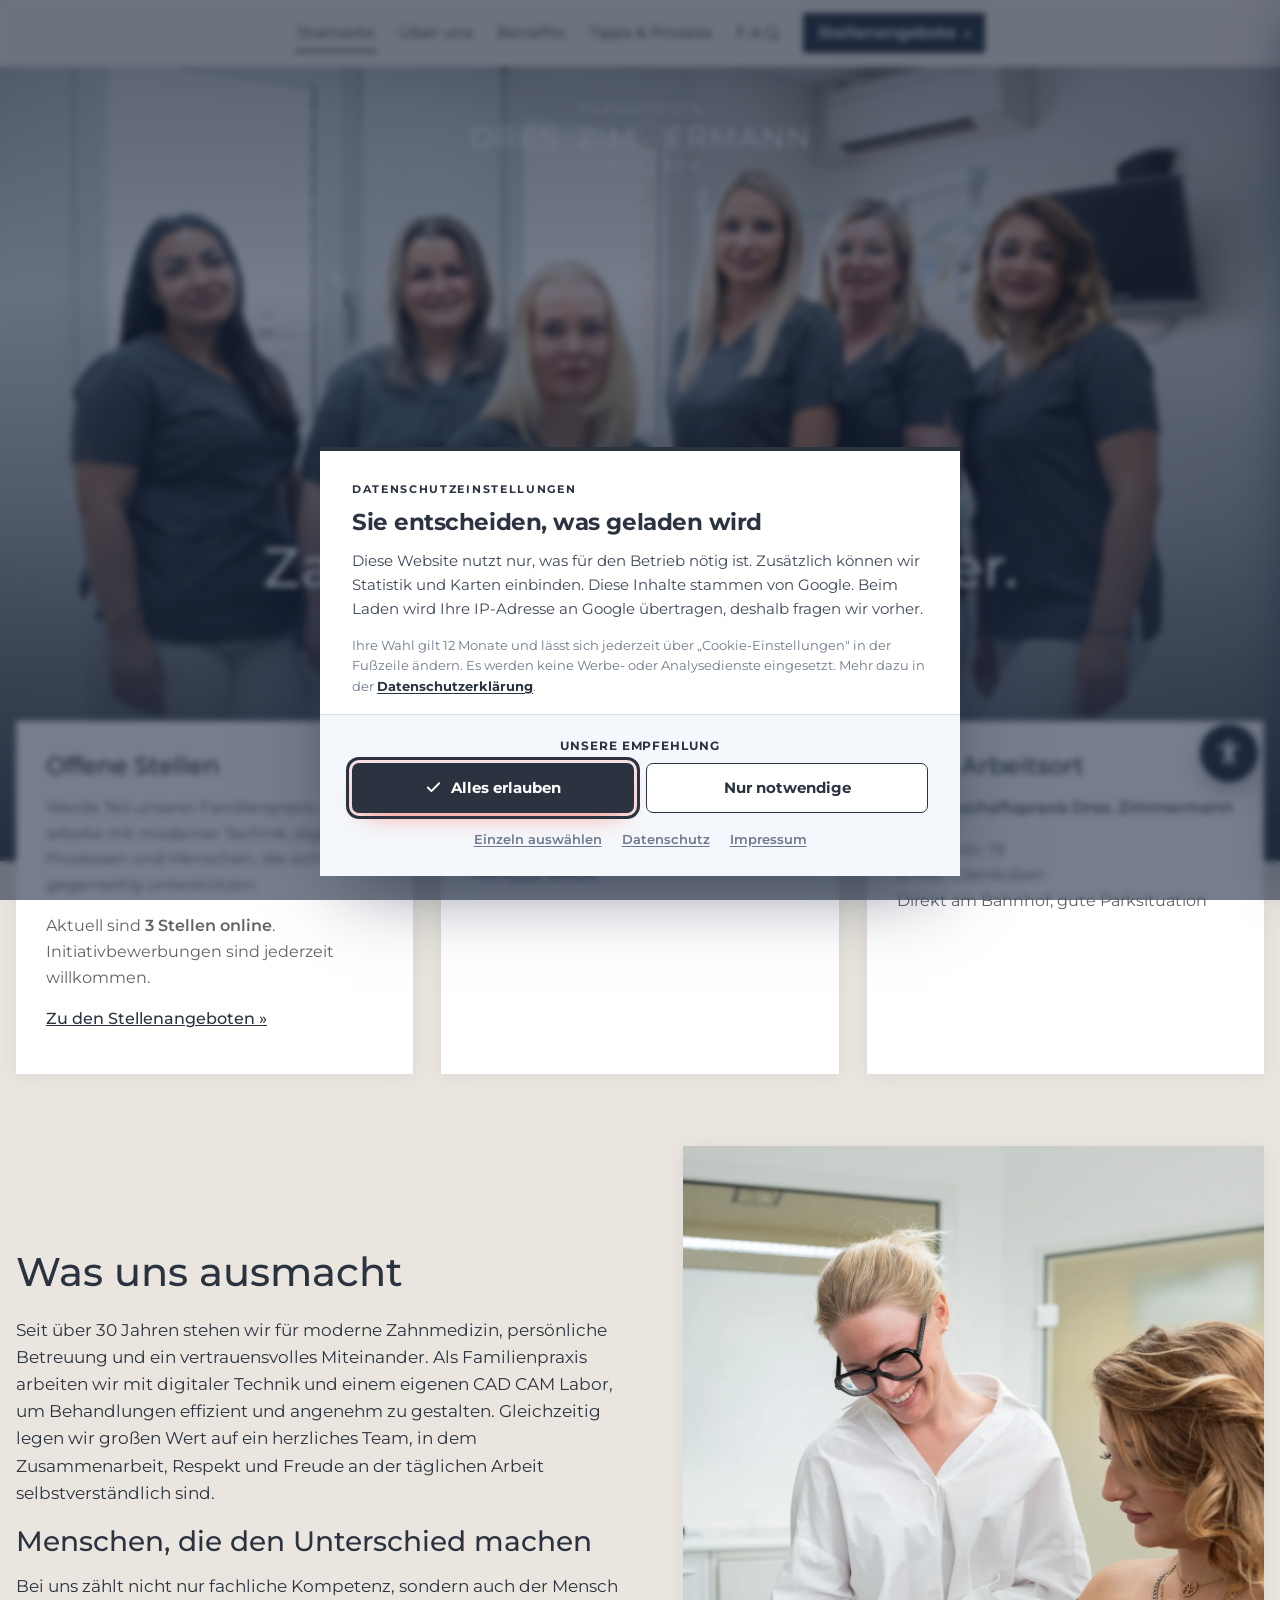
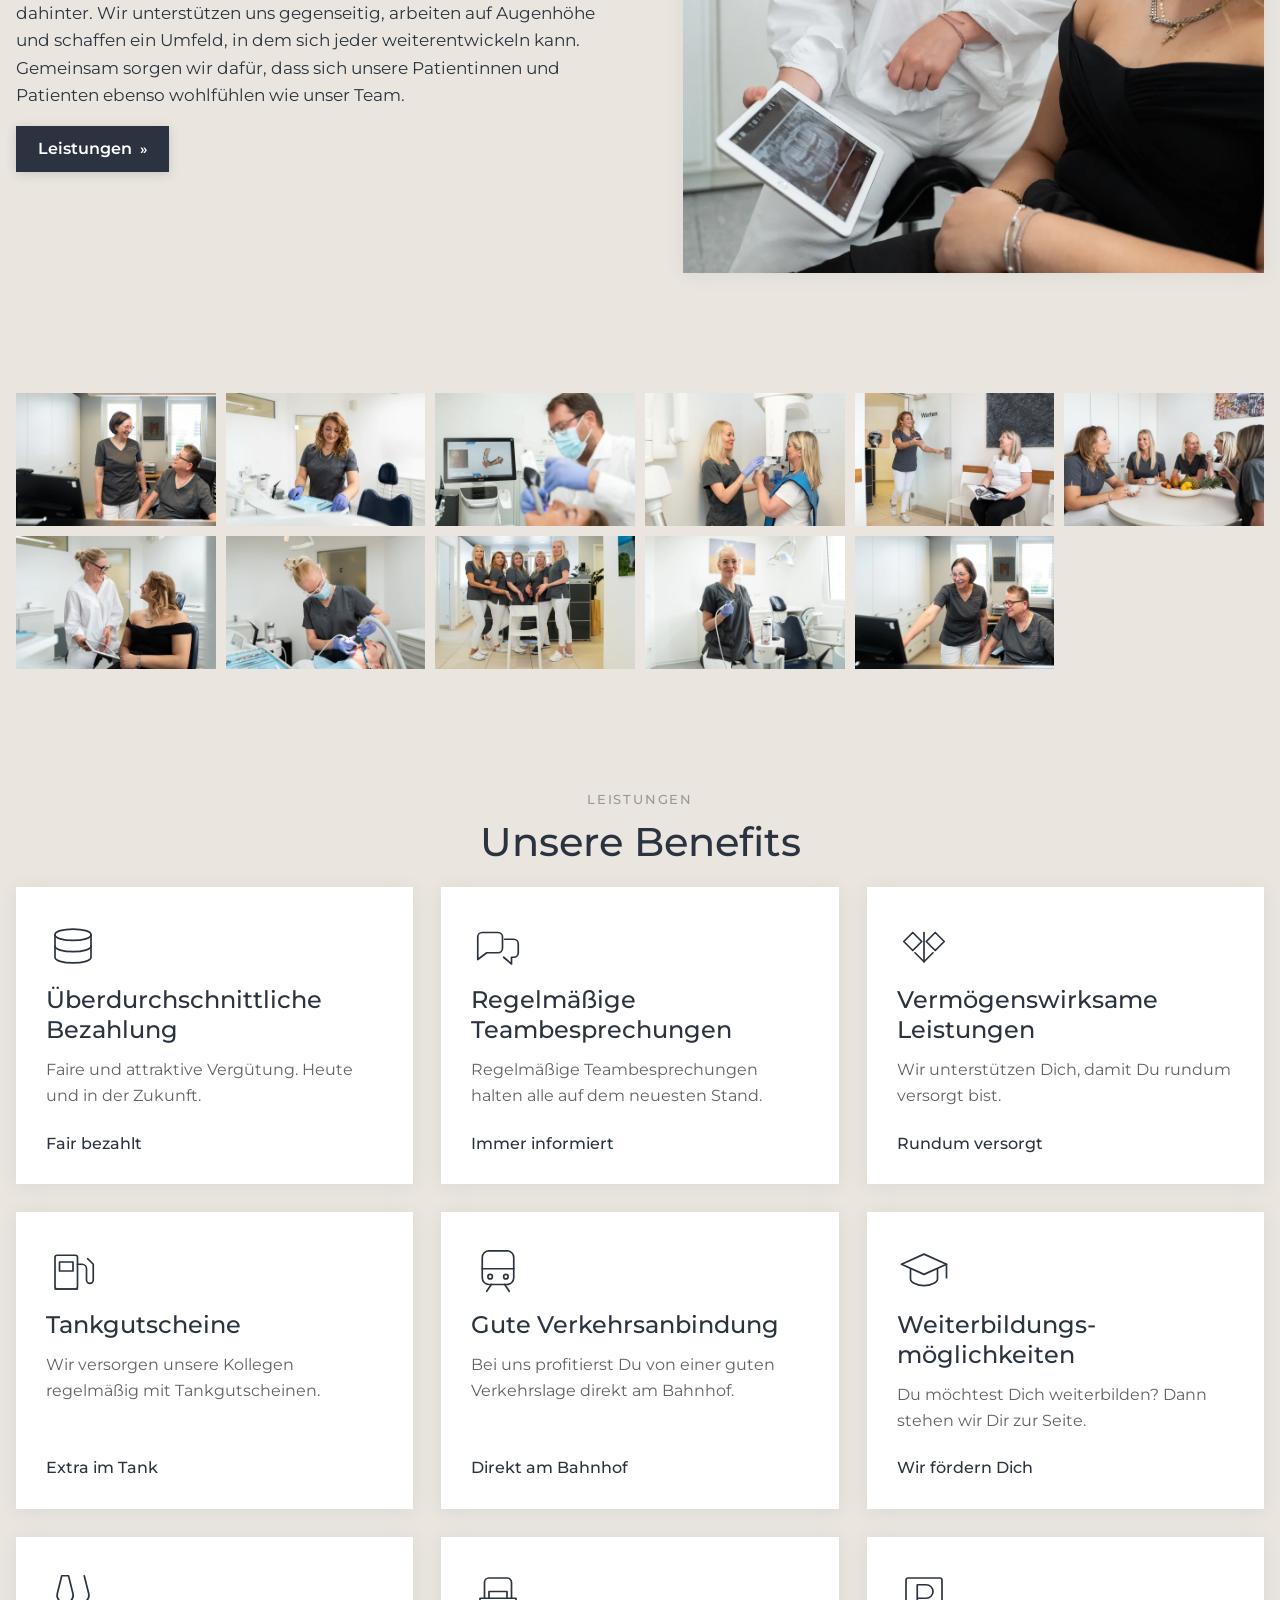
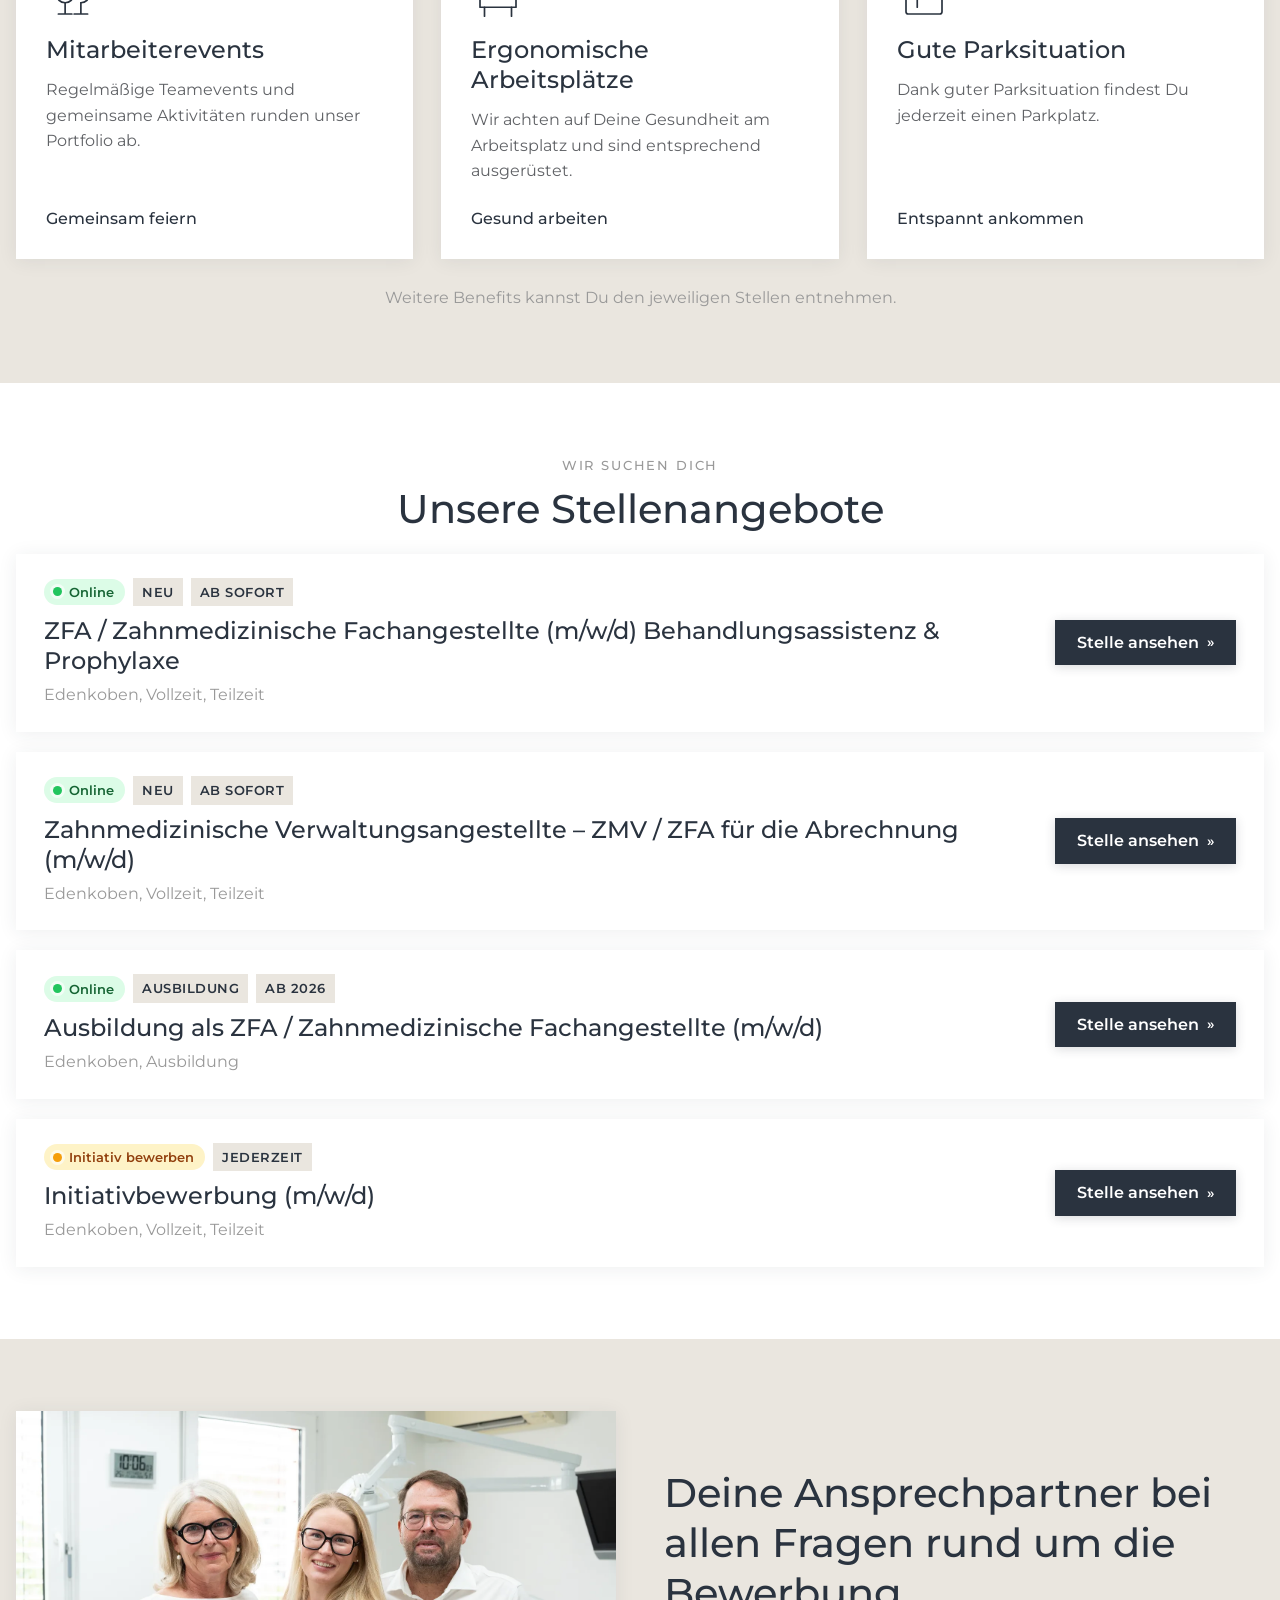
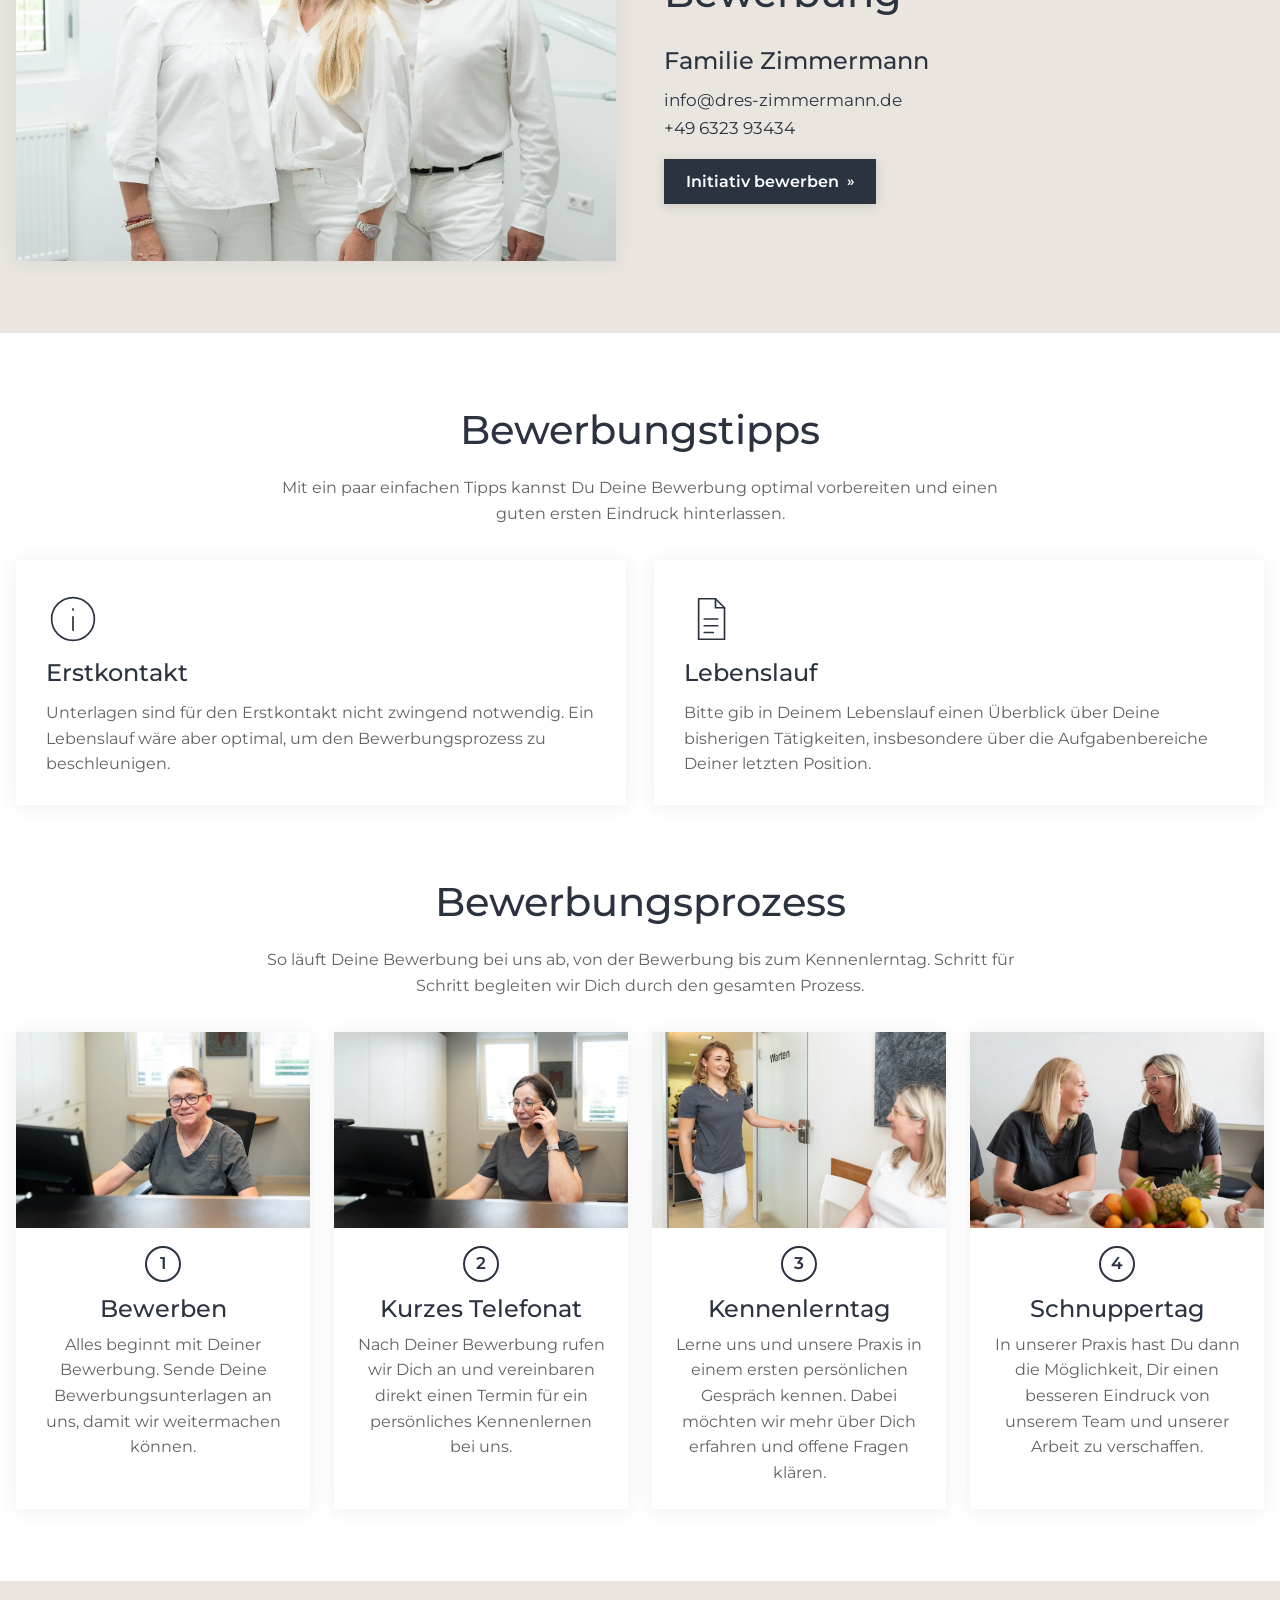
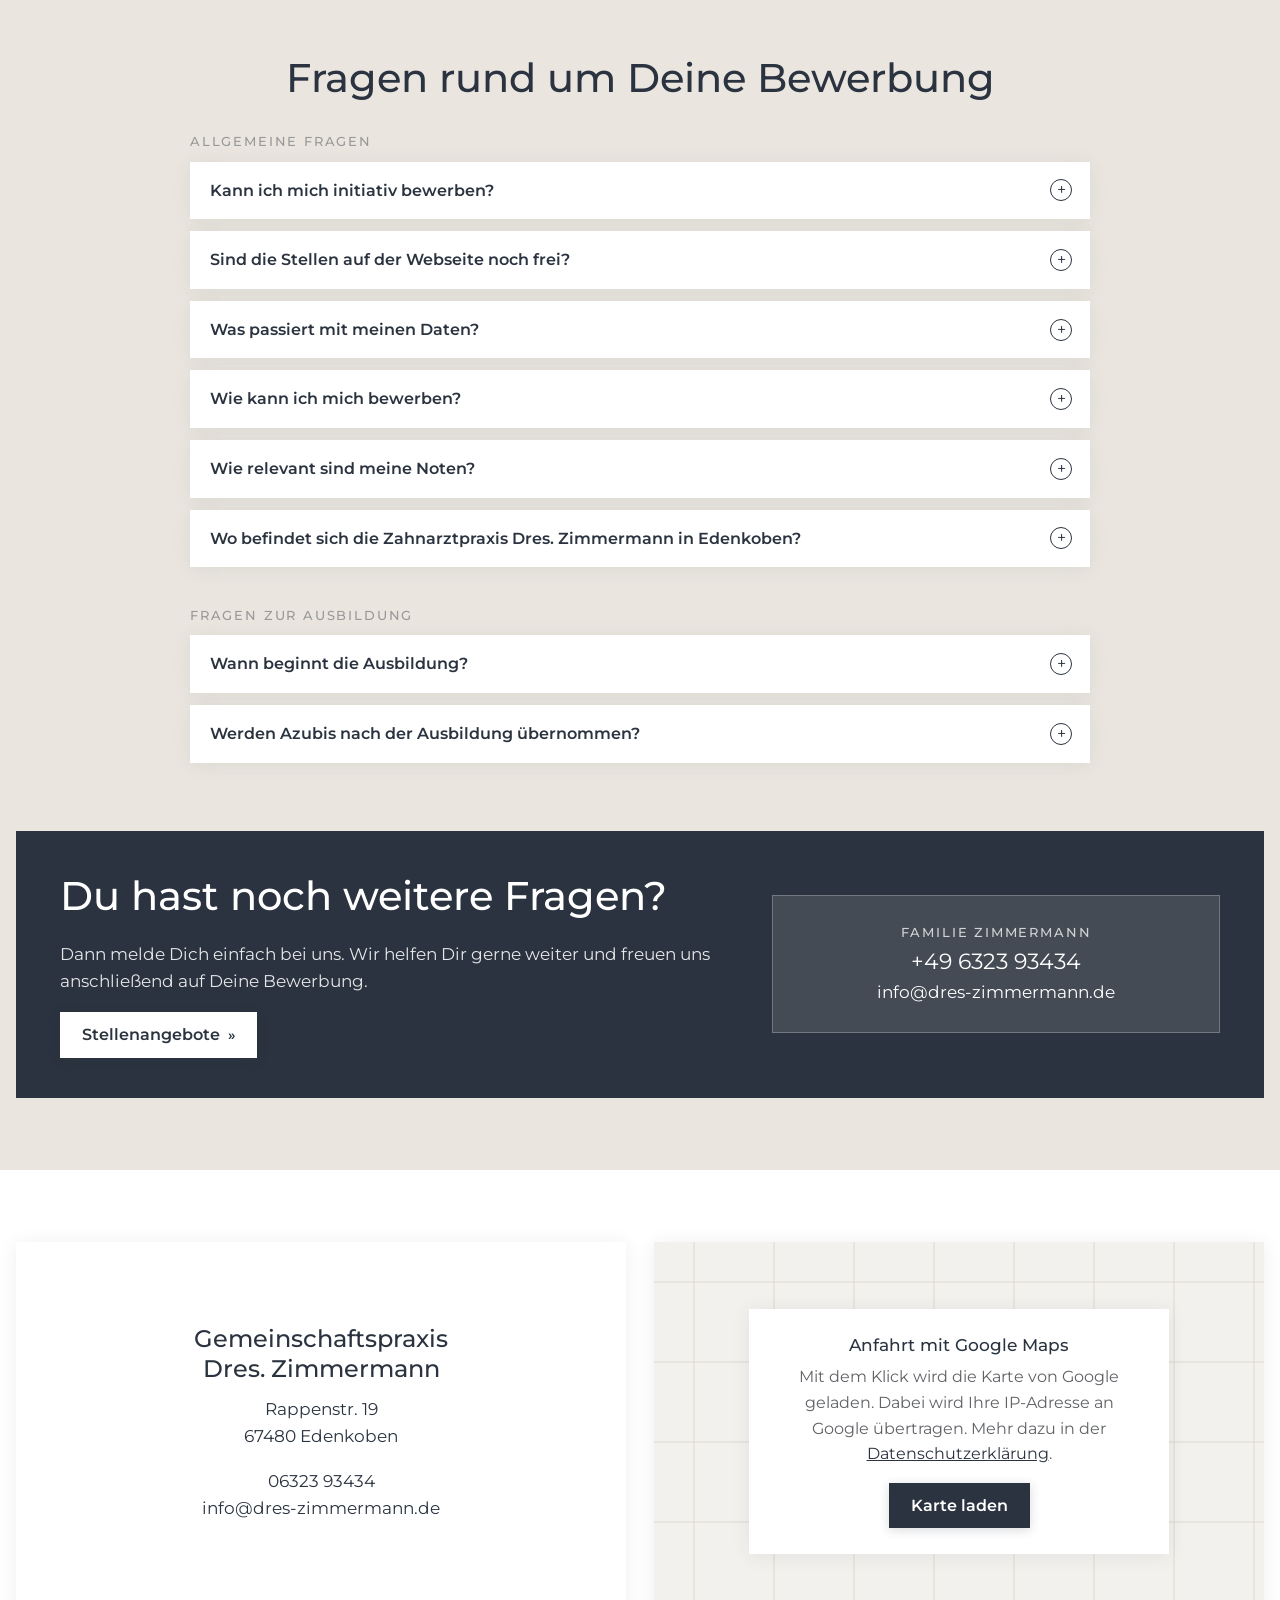
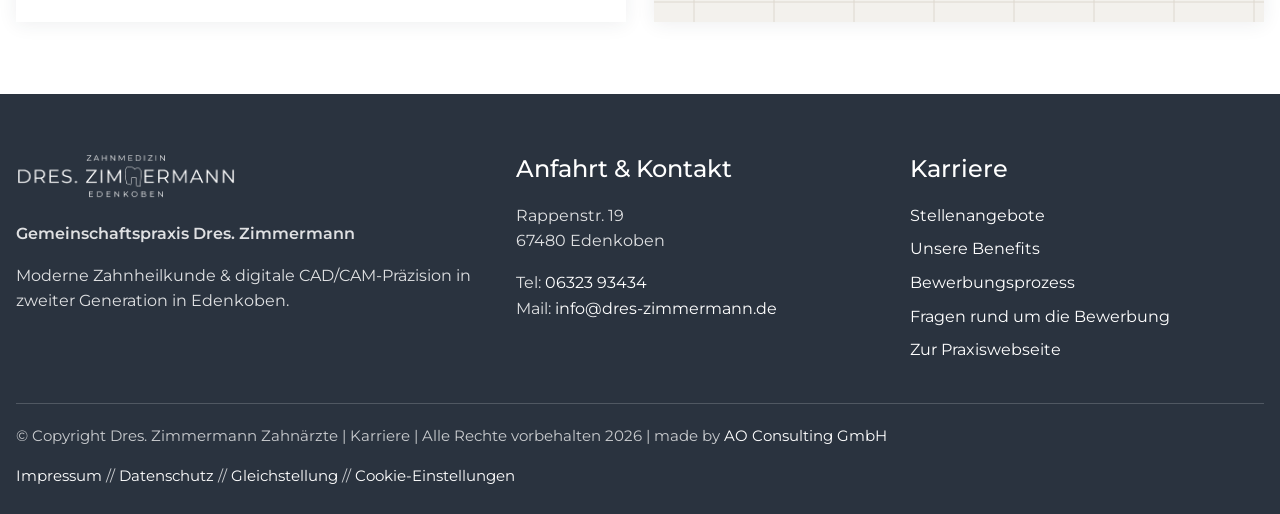
==== commit c2c2ef41: "Breite 1300 px, feste Schriftstufen, Hero mit Text unten (Gesichter frei) Auf Wunsch von Awan Tofik," ====
--- a/website/index.html
+++ b/website/index.html
@@ -451,6 +451,97 @@
 /* Silbentrennung: Überschriften und Kartentexte trennen nach deutschen Regeln statt ein einzelnes Zeichen umzubrechen */
 h1,h2,h3,h4,.blurb p,.karte p,.stelle h2,.stelle h3,.arzt p,.schritt p{overflow-wrap:break-word;hyphens:auto;-webkit-hyphens:auto;hyphenate-limit-chars:8 4 4}
 
+
+/* ============================================================
+   Anpassungen 05.10.2026 (Awan Tofik), gelten für Hauptseite und Karriereseite:
+   1. Inhaltsbreite 1300 px
+   2. Feste Schriftstufen für Desktop (ab 1024), Tablet (768–1023) und Handy (bis 767)
+      statt gleitender Größen – H1 bis H6, Absatz, Kleintext, Kartentitel
+   3. Hero: Text unten im Bild, Gesichter bleiben frei (Bild oben beschnitten statt mittig)
+   4. Fehler behoben: Unterzeile im Hero der Hauptseite war auf Tablet/Handy größer als die Überschrift
+   5. Keine automatische Silbentrennung in Überschriften (trennte „Zahnme-dizin")
+   ============================================================ */
+:root{
+  --inhalt:1300px;
+  --h1:56px;--h2:40px;--h3:28px;--h4:22px;--h5:19px;--h6:17px;
+  --p:17px;--klein:16px;--kartentitel:24px;
+}
+@media (max-width:1024px){:root{--h1:44px;--h2:34px;--h3:25px;--h4:20px;--h5:18px;--h6:16px;--p:16px;--klein:16px;--kartentitel:22px}}
+@media (max-width:767px){:root{--h1:34px;--h2:28px;--h3:22px;--h4:19px;--h5:17px;--h6:16px;--p:16px;--klein:16px;--kartentitel:21px}}
+
+/* Grundschrift */
+body{font-size:var(--p)}
+h1,h2,h3,h4,h5,h6{margin:0 0 .5em;font-weight:500;line-height:1.25;color:var(--slate);
+  hyphens:manual;-webkit-hyphens:manual;overflow-wrap:normal;word-break:normal}
+h1{font-size:var(--h1);line-height:1.15}
+h2{font-size:var(--h2)}
+h3{font-size:var(--h3)}
+h4{font-size:var(--h4)}
+h5{font-size:var(--h5)}
+h6{font-size:var(--h6)}
+.hero-gross{font-size:var(--h1);line-height:1.15;hyphens:manual;-webkit-hyphens:manual}
+.hero h1.hero-h1,.hero-h1{font-size:var(--h5);font-weight:400;line-height:1.5}
+.hero .unter{font-size:var(--h5)}
+.hero h1,.hero--geteilt h1,.hero--knapp .hero-unten h1,.detail-haupt h1,.rechts h1{font-size:var(--h1)}
+.hero--knapp .hero-unten h1{max-width:15em;text-wrap:balance}
+
+/* Kartentitel: Überschriften in Karten und Kästen haben eine eigene feste Größe,
+   sonst wären sie mit 40 px größer als die Karte breit ist */
+.karte h2,.karte h3,.blurb h3,.stelle h2,.stelle h3,.schritt h3,.arzt h3,.ansprech .name,
+.seite-box h2,.fuss-raster h2,.kontakt-karte h2,.detail-haupt h2,.kontakt-box h2{font-size:var(--kartentitel)}
+.karte-platz .hinweis h3{font-size:var(--h6)!important}
+.kasten .box .gross{font-size:var(--h4)}
+
+/* Rechtstexte (Impressum, Datenschutz): lange Texte, deshalb eine Stufe kleiner */
+.rechts h2{font-size:var(--h3)}
+.rechts h3{font-size:var(--h4)}
+.rechts h4{font-size:var(--h5)}
+
+/* Kleintext einheitlich */
+.karte p,.blurb p,.blurb .merk,.schritt p,.arzt p,.faq .antwort,.faq summary,.fuss-raster p,.fuss-raster li,
+.seite-box dd,.seite-box dt,.zeiten div,.fussnote,.stelle .ort,.feld label,.zurueck,.zustimmung,.chips span,
+.karte-platz .hinweis p,.entwurf,.filter button,.vita ul,.einleitung{font-size:var(--klein)}
+.faq summary h3,.faq summary h4{font:inherit}
+.fuss-unten,.brotkrume,.kicker,.ampel,.tag,.arzt .rolle{font-size:15px}
+.tag,.ampel{font-size:13px}
+.kicker{font-size:13px}
+.knopf,.menue a{font-size:16px}
+
+/* Hero: Bild oben beschnitten, Text unten, kräftigerer Verlauf unten */
+@media (min-width:861px){
+  .hero{min-height:0;height:min(62vw,92vh,900px);padding:36px 0 180px;justify-content:space-between}
+  .hero .hero-bild img{object-position:50% 12%}
+  .hero::after{background:linear-gradient(180deg,rgba(42,51,63,.28) 0%,rgba(42,51,63,.02) 28%,rgba(42,51,63,.3) 55%,rgba(42,51,63,.86) 100%)}
+  .hero .inhalt{display:flex;flex-direction:column;align-items:center;flex:1;min-height:0}
+  .hero .logo{margin:0 auto}
+  .hero .hero-gross,.hero h1{margin-top:auto}
+  .hero h1.hero-h1{margin-top:0}
+  .hero .hero-gross{margin-bottom:.35em}
+  .hero-h1{margin-bottom:1.6em}
+  .karten-band{margin-top:-140px}
+  /* Karriereseite: Logo oben, Text unten (eigene Blöcke) */
+  .hero--knapp{height:min(62vw,92vh,900px);padding:36px 0 180px}
+  .hero--knapp .hero-bild img{object-position:50% 28%}
+  .hero--knapp .hero-oben{flex:0 0 auto}
+  .hero--knapp .hero-unten{flex:0 0 auto;margin-top:auto}
+  .hero--knapp .hero-unten h1{margin:0 auto .6em}
+  .hero--knapp .karten-band{margin-top:-140px}
+}
+/* Schmale oder niedrige Bildschirme (Tablet quer, kleine Laptops): kleinere Überschrift,
+   weniger Überlappung der Karten, damit der Text unter den Gesichtern bleibt */
+@media (min-width:861px) and (max-width:1100px), (min-width:861px) and (max-height:760px){
+  .hero .logo,.hero--knapp .hero-oben .logo{width:min(260px,50vw)}
+  .hero .hero-gross,.hero h1,.hero--knapp .hero-unten h1{font-size:44px}
+  .hero,.hero--knapp{padding-bottom:110px}
+  .karten-band,.hero--knapp .karten-band{margin-top:-70px}
+  .hero h1.hero-h1{font-size:17px;margin-bottom:1.2em}
+}
+/* Handy: Hero-Knopf mit weißem Rahmen bleibt wie bisher; nur die Unterzeile korrigiert */
+@media (max-width:860px){
+  .hero h1{font-size:var(--h1)}
+  .hero h1.hero-h1{font-size:var(--h5)}
+}
+
 </style>
 <script>
 window.AO_EINWILLIGUNG = {
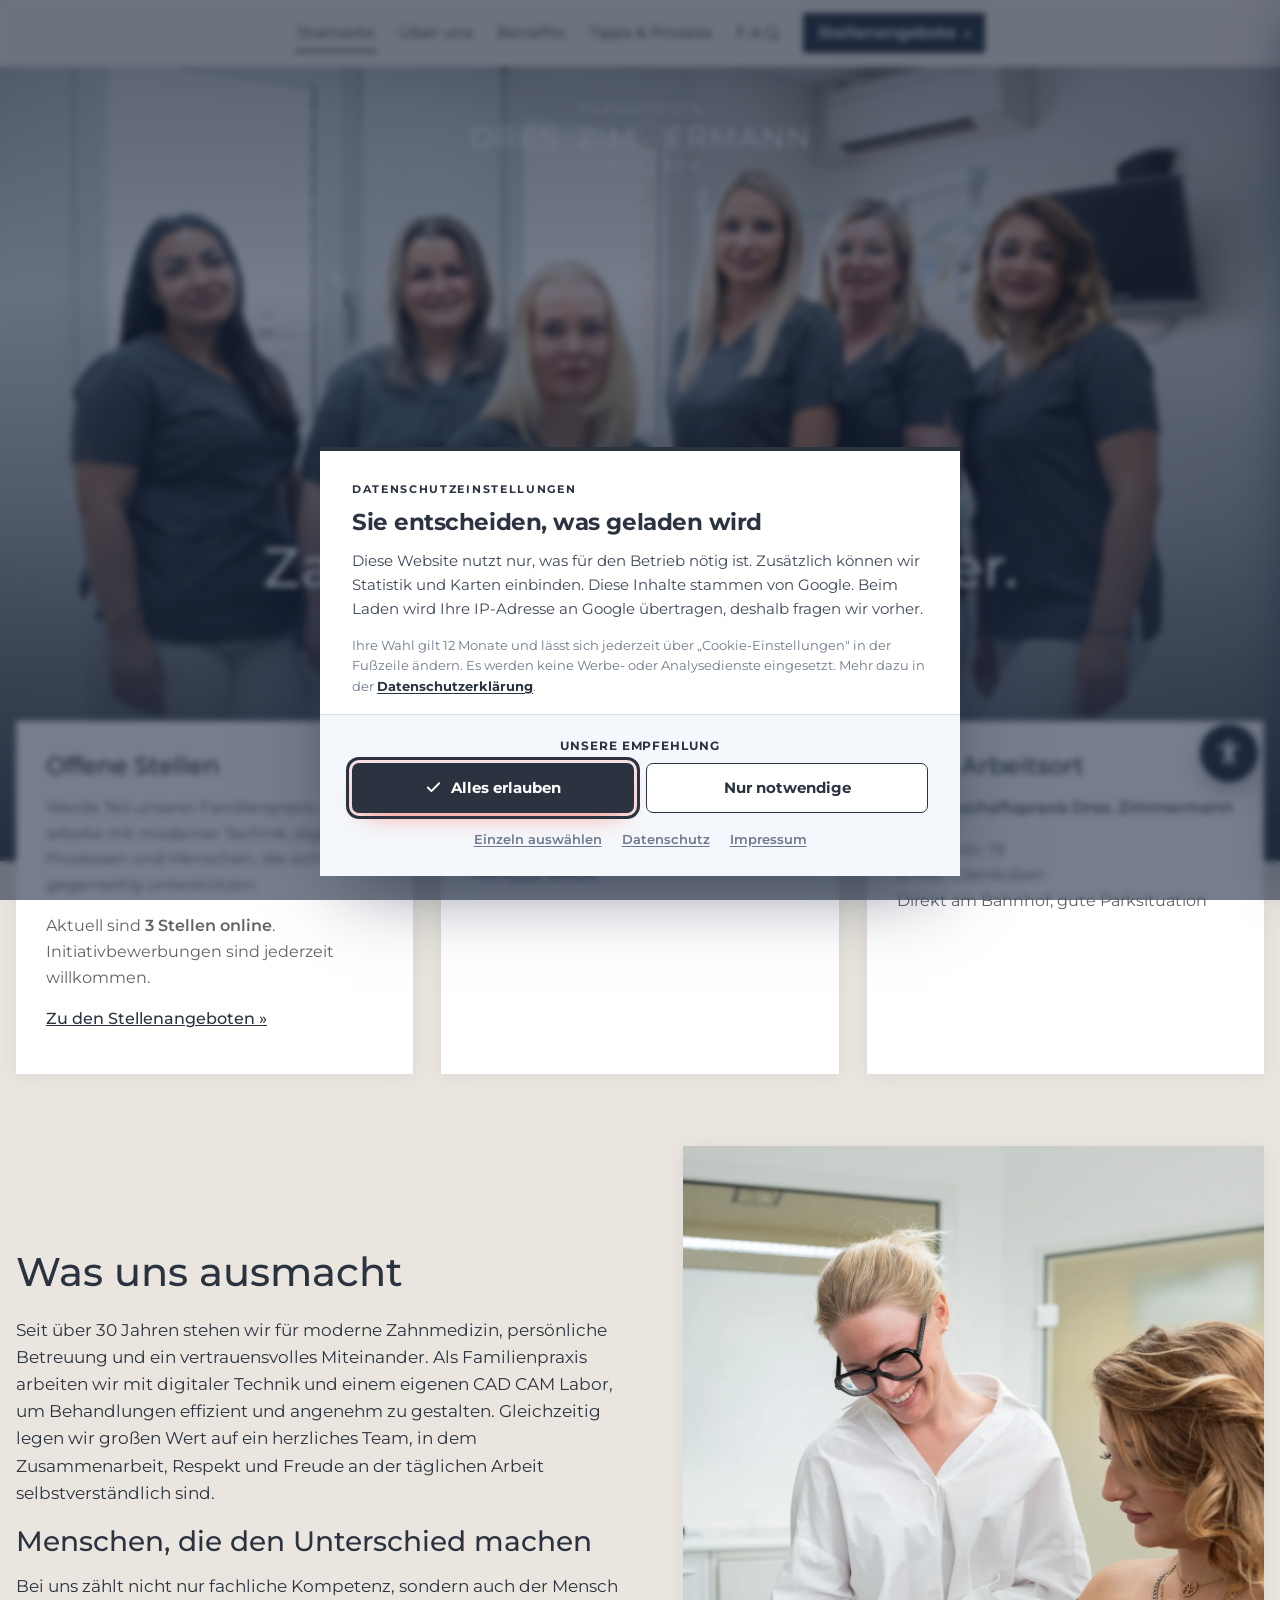
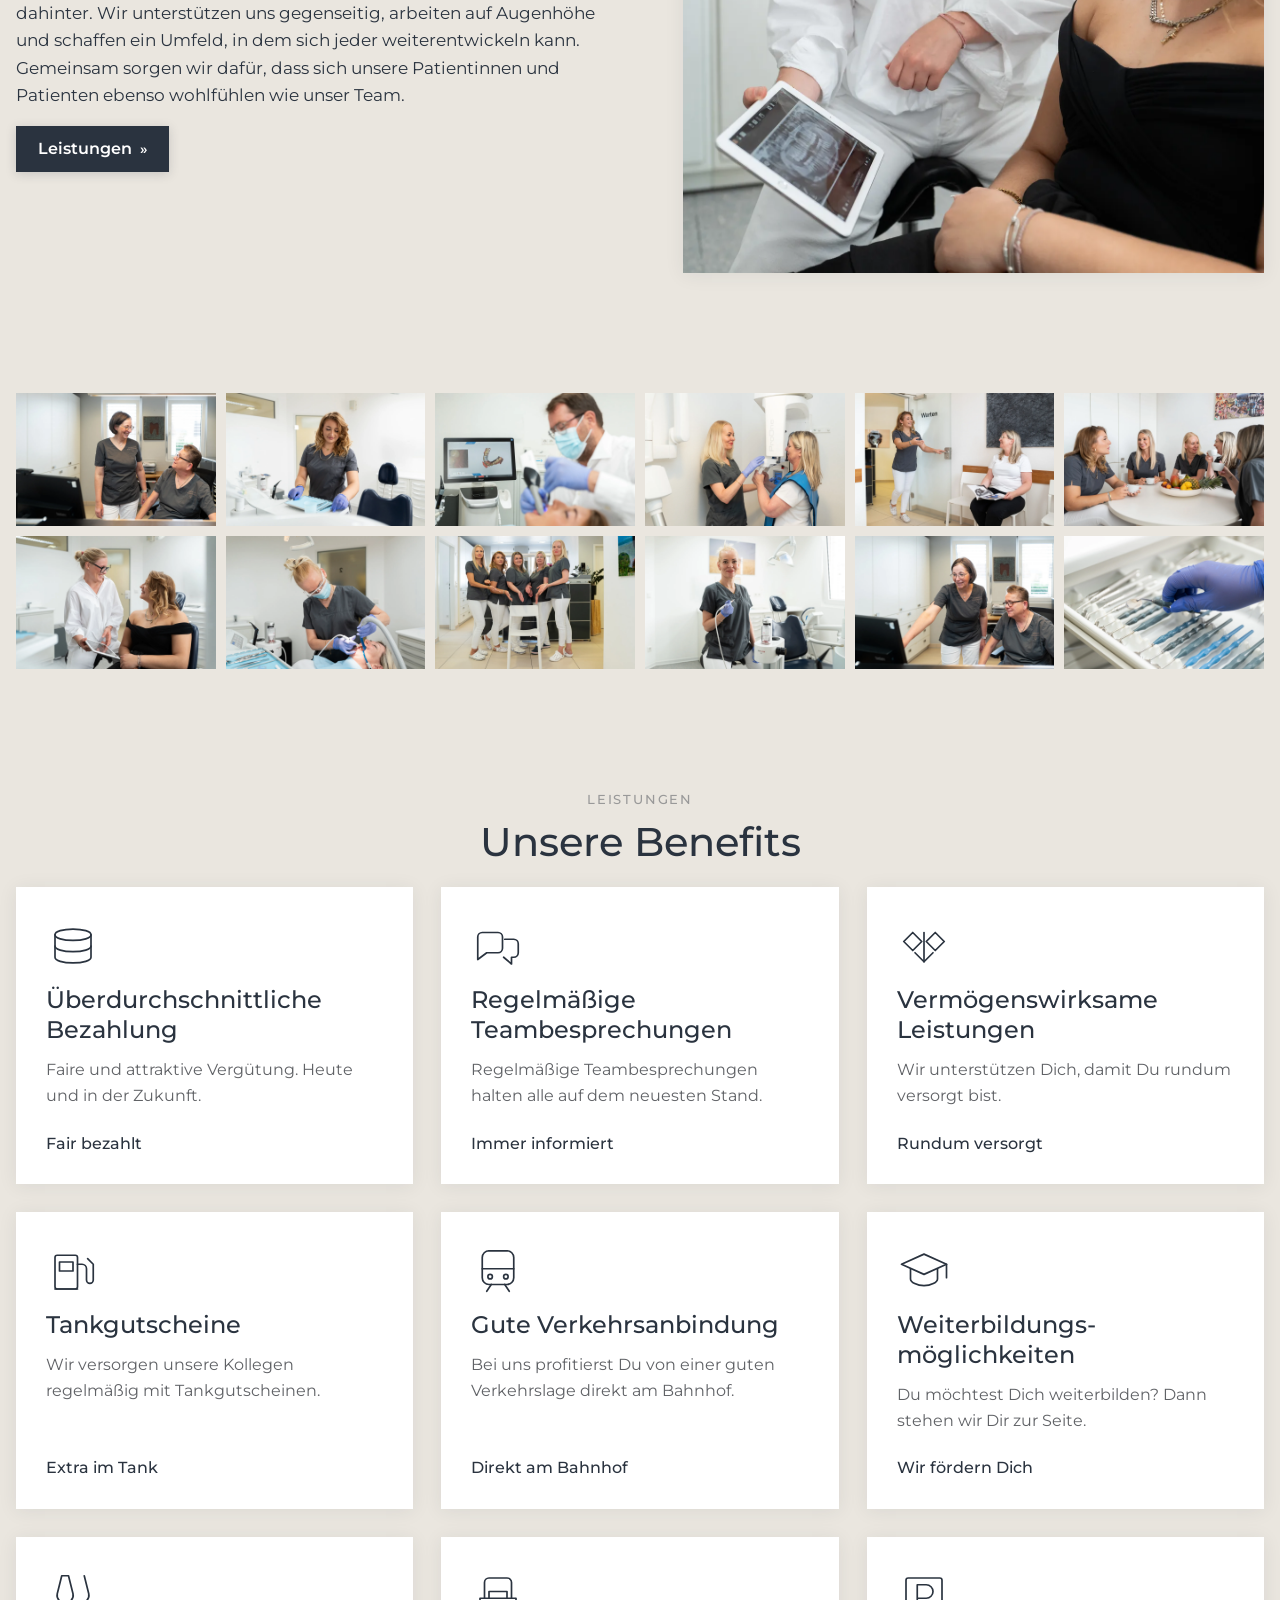
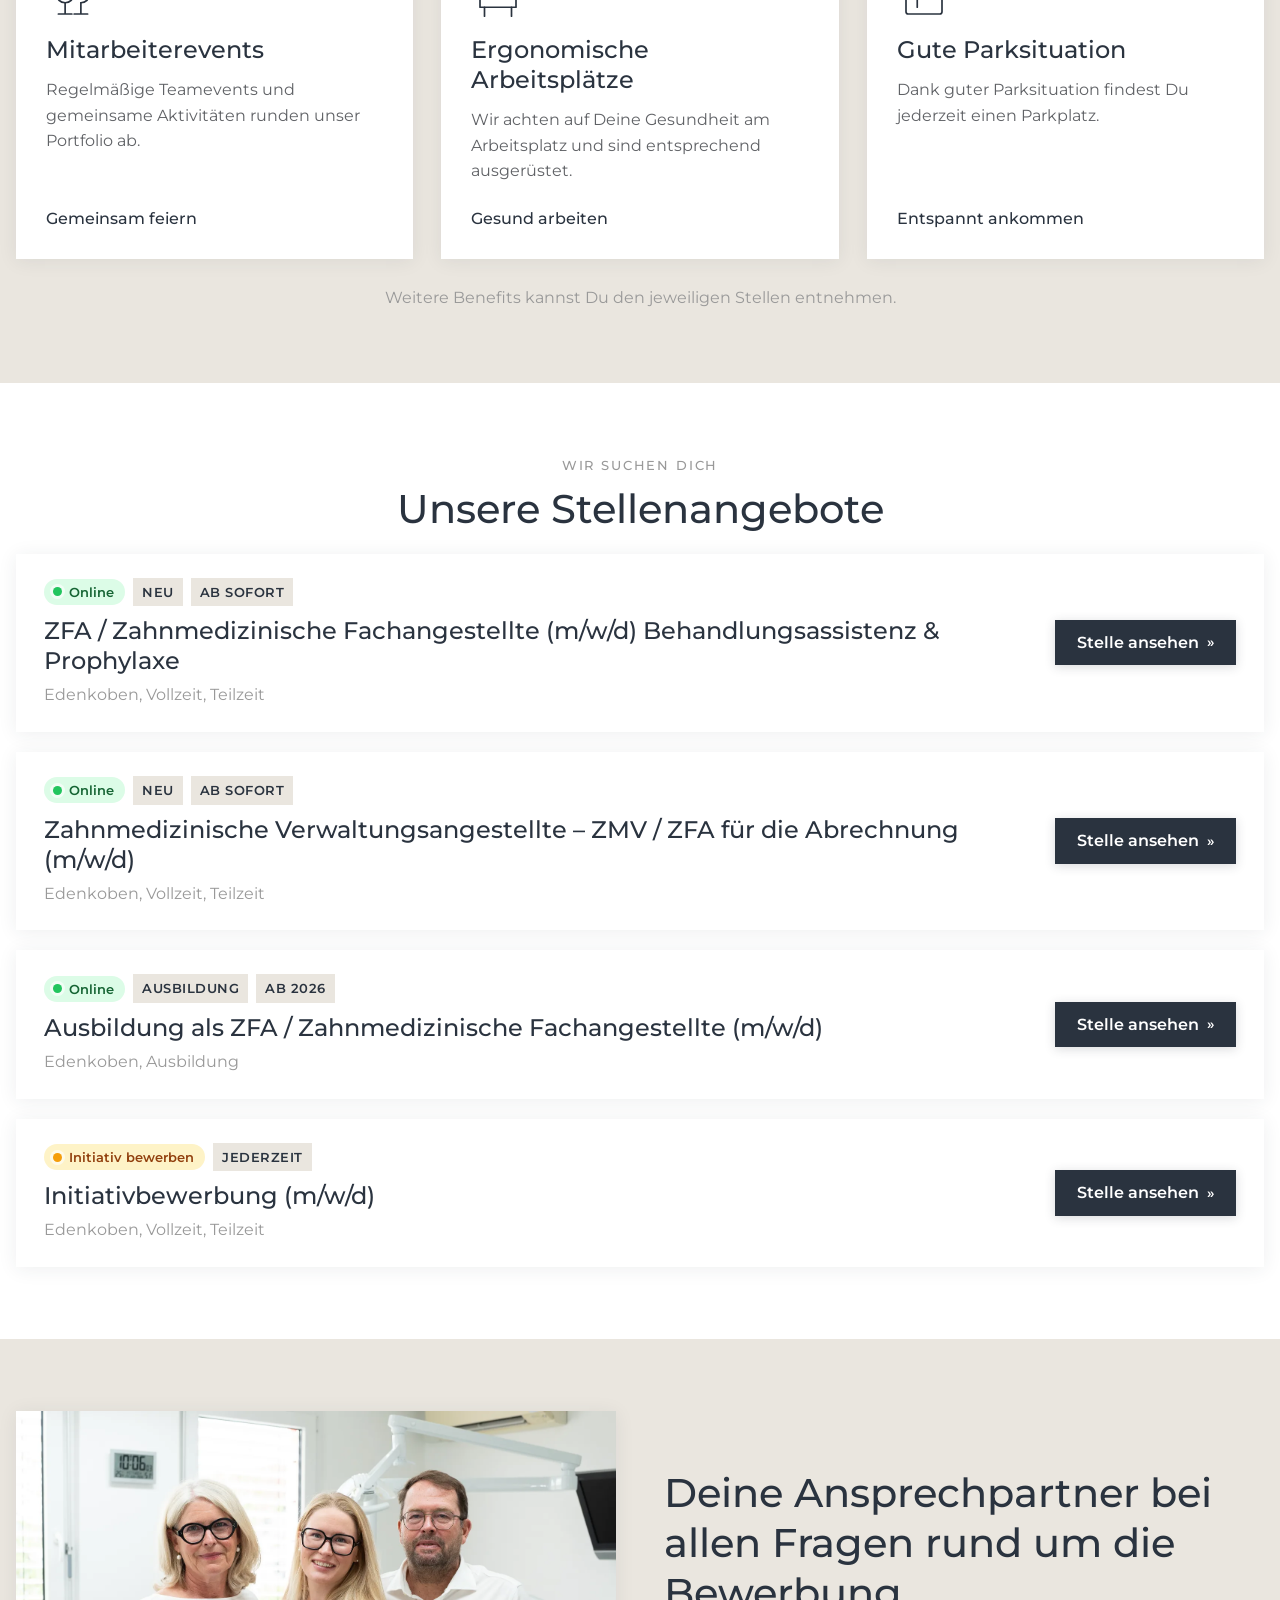
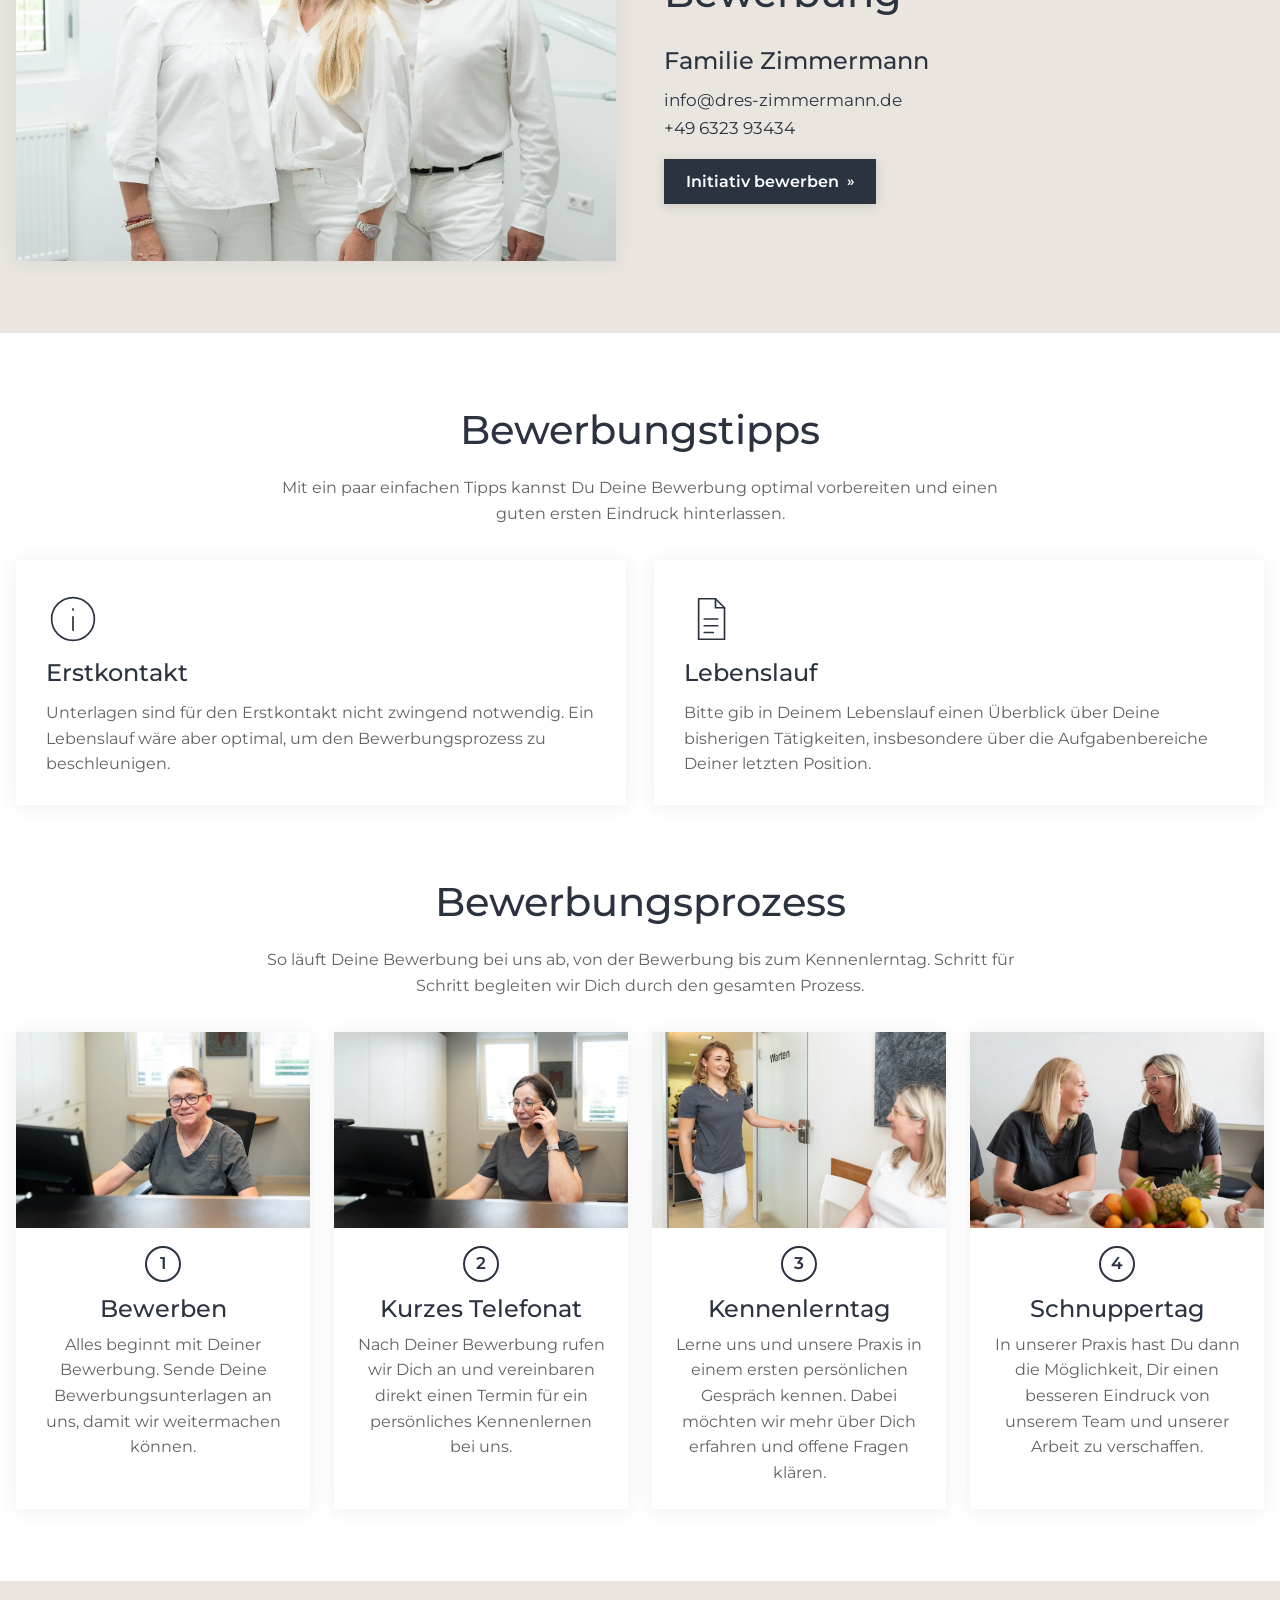
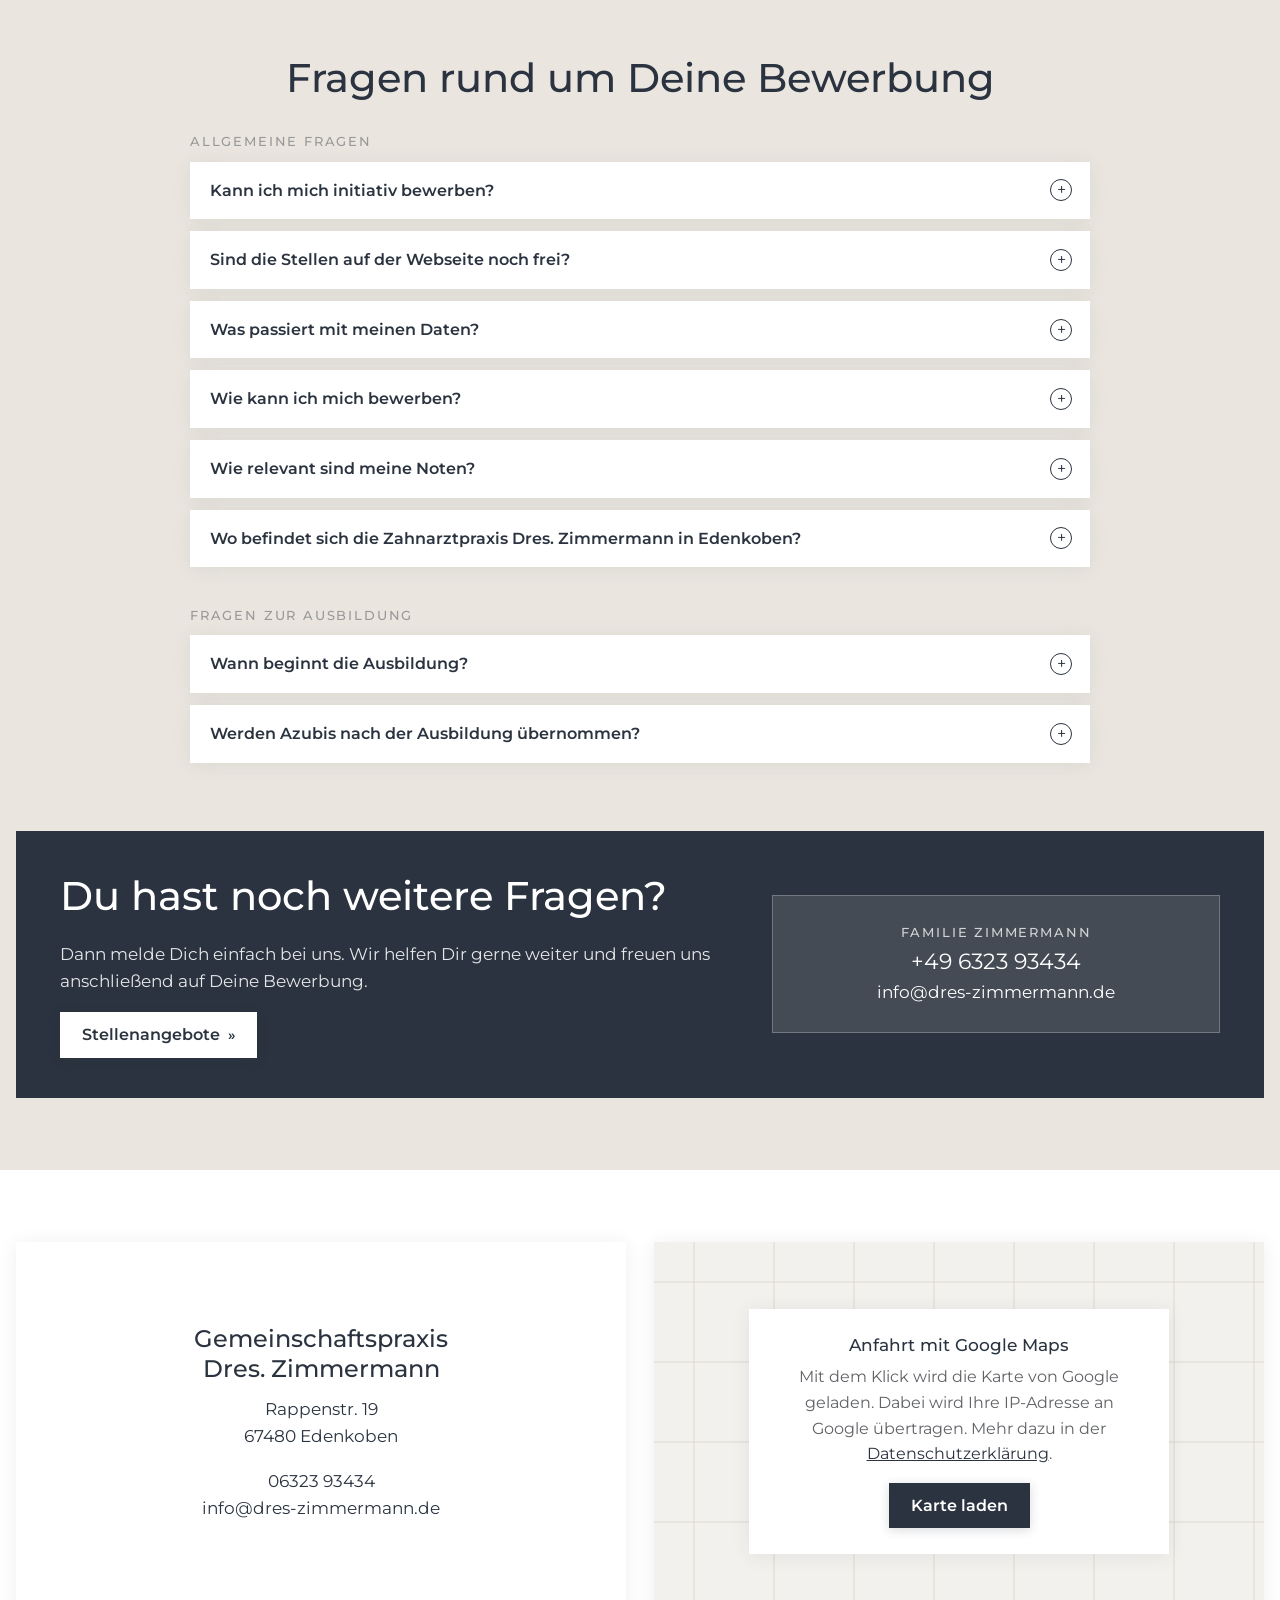
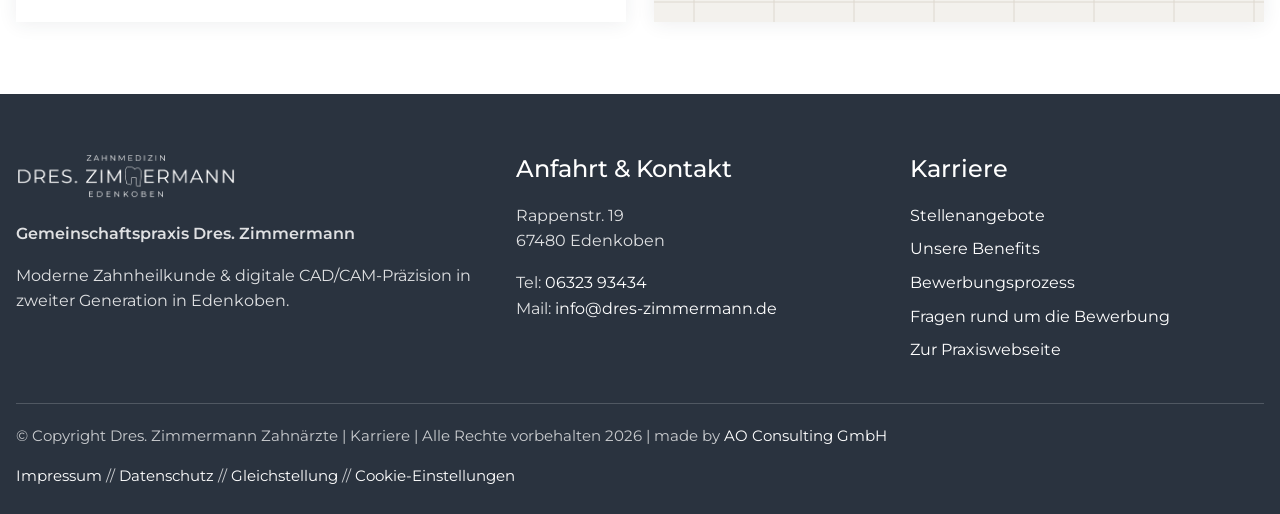
==== commit 83e62797: "Stellenanzeigen: Titel eine Stufe kleiner (H2 statt H1) Auf Wunsch von Awan Tofik: lange Stellentite" ====
--- a/website/index.html
+++ b/website/index.html
@@ -482,7 +482,9 @@
 .hero-gross{font-size:var(--h1);line-height:1.15;hyphens:manual;-webkit-hyphens:manual}
 .hero h1.hero-h1,.hero-h1{font-size:var(--h5);font-weight:400;line-height:1.5}
 .hero .unter{font-size:var(--h5)}
-.hero h1,.hero--geteilt h1,.hero--knapp .hero-unten h1,.detail-haupt h1,.rechts h1{font-size:var(--h1)}
+.hero h1,.hero--geteilt h1,.hero--knapp .hero-unten h1,.rechts h1{font-size:var(--h1)}
+/* Stellenanzeigen: lange Titel, deshalb H2-Stufe statt H1 */
+.detail-haupt h1{font-size:var(--h2);line-height:1.2}
 .hero--knapp .hero-unten h1{max-width:15em;text-wrap:balance}
 
 /* Kartentitel: Überschriften in Karten und Kästen haben eine eigene feste Größe,
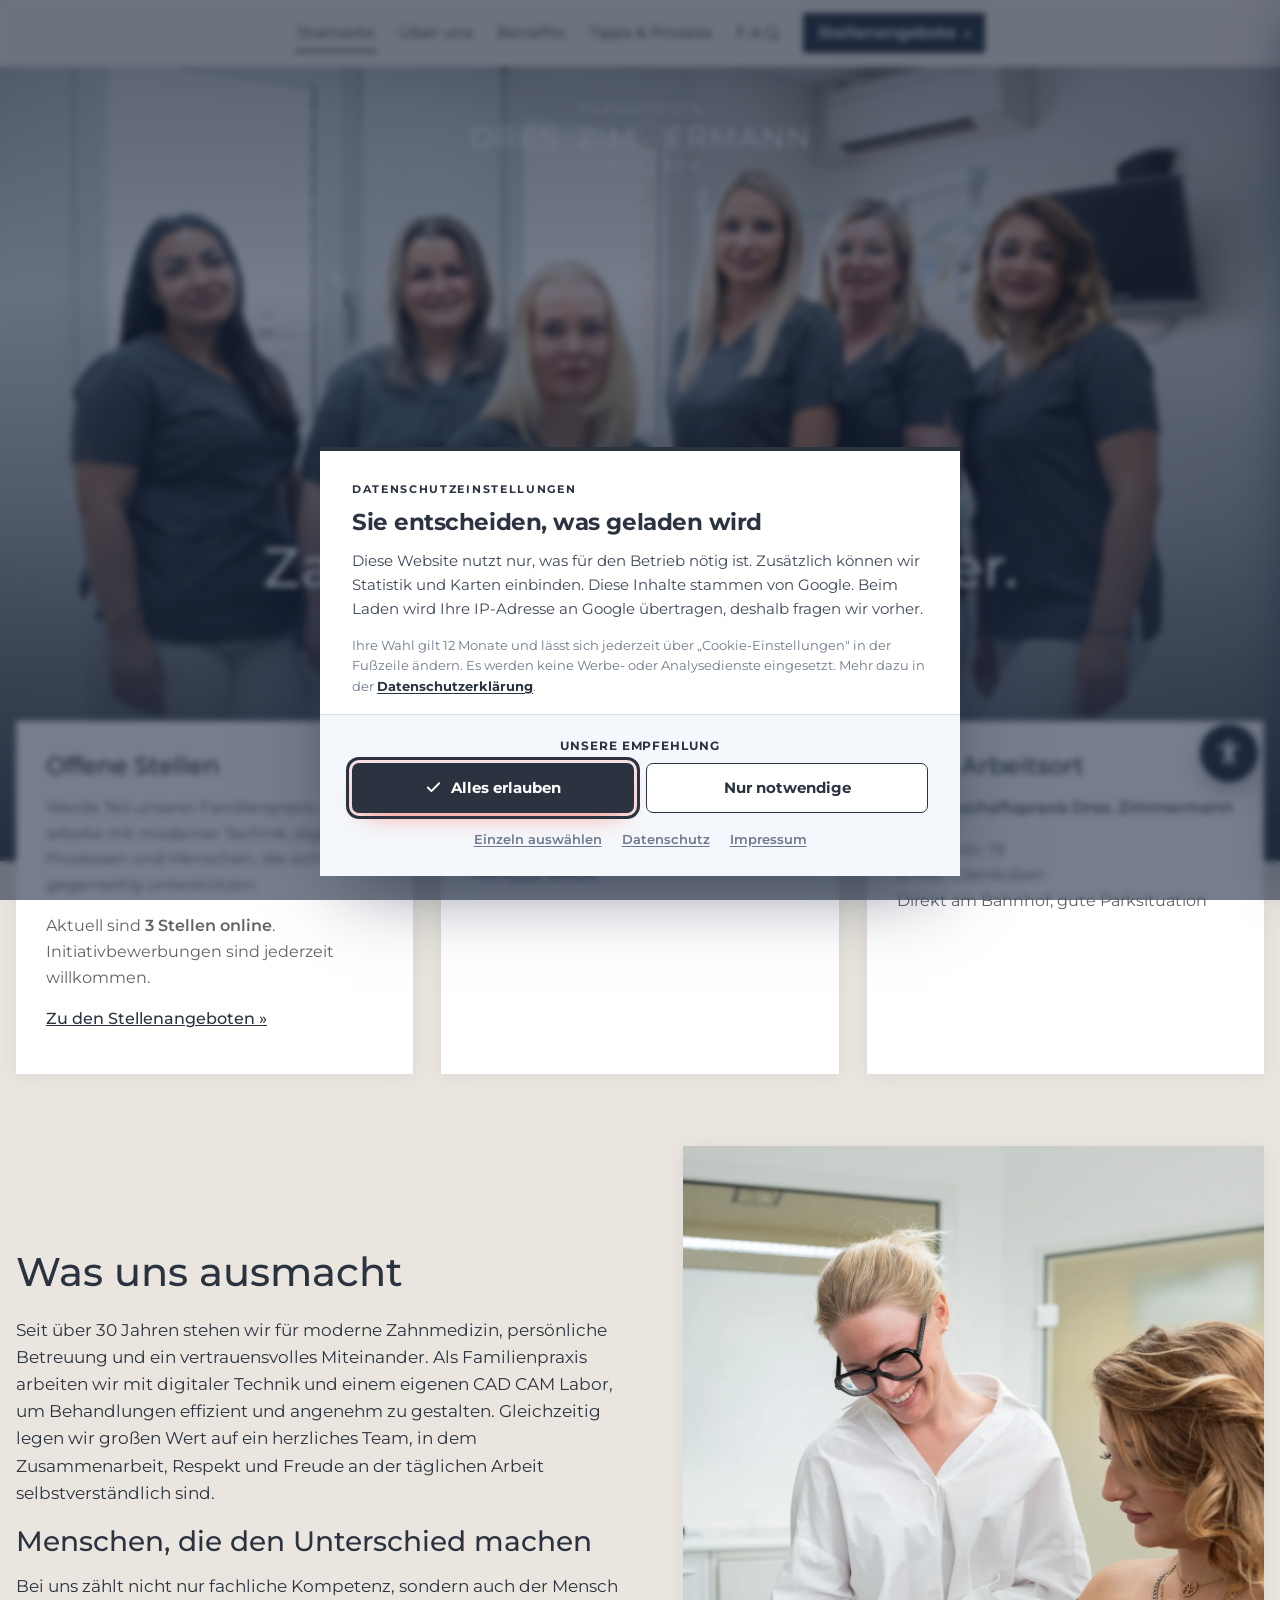
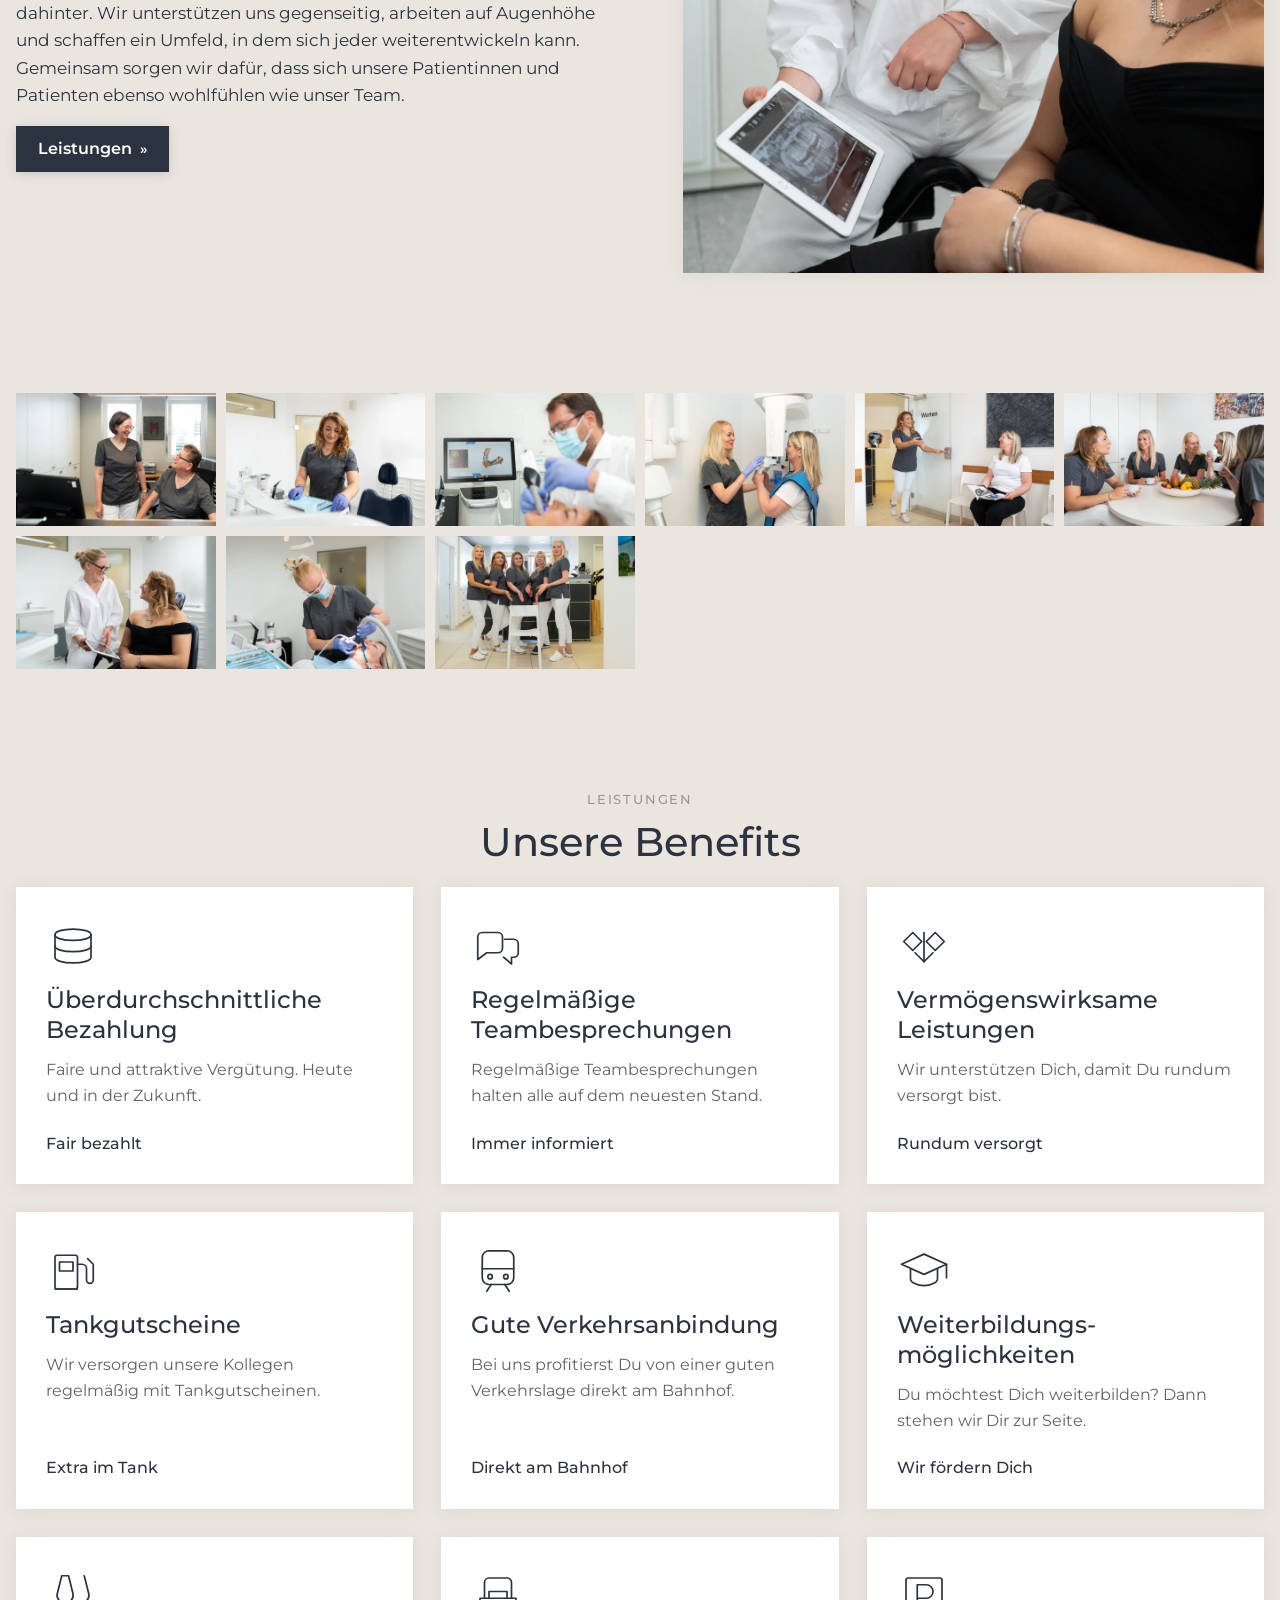
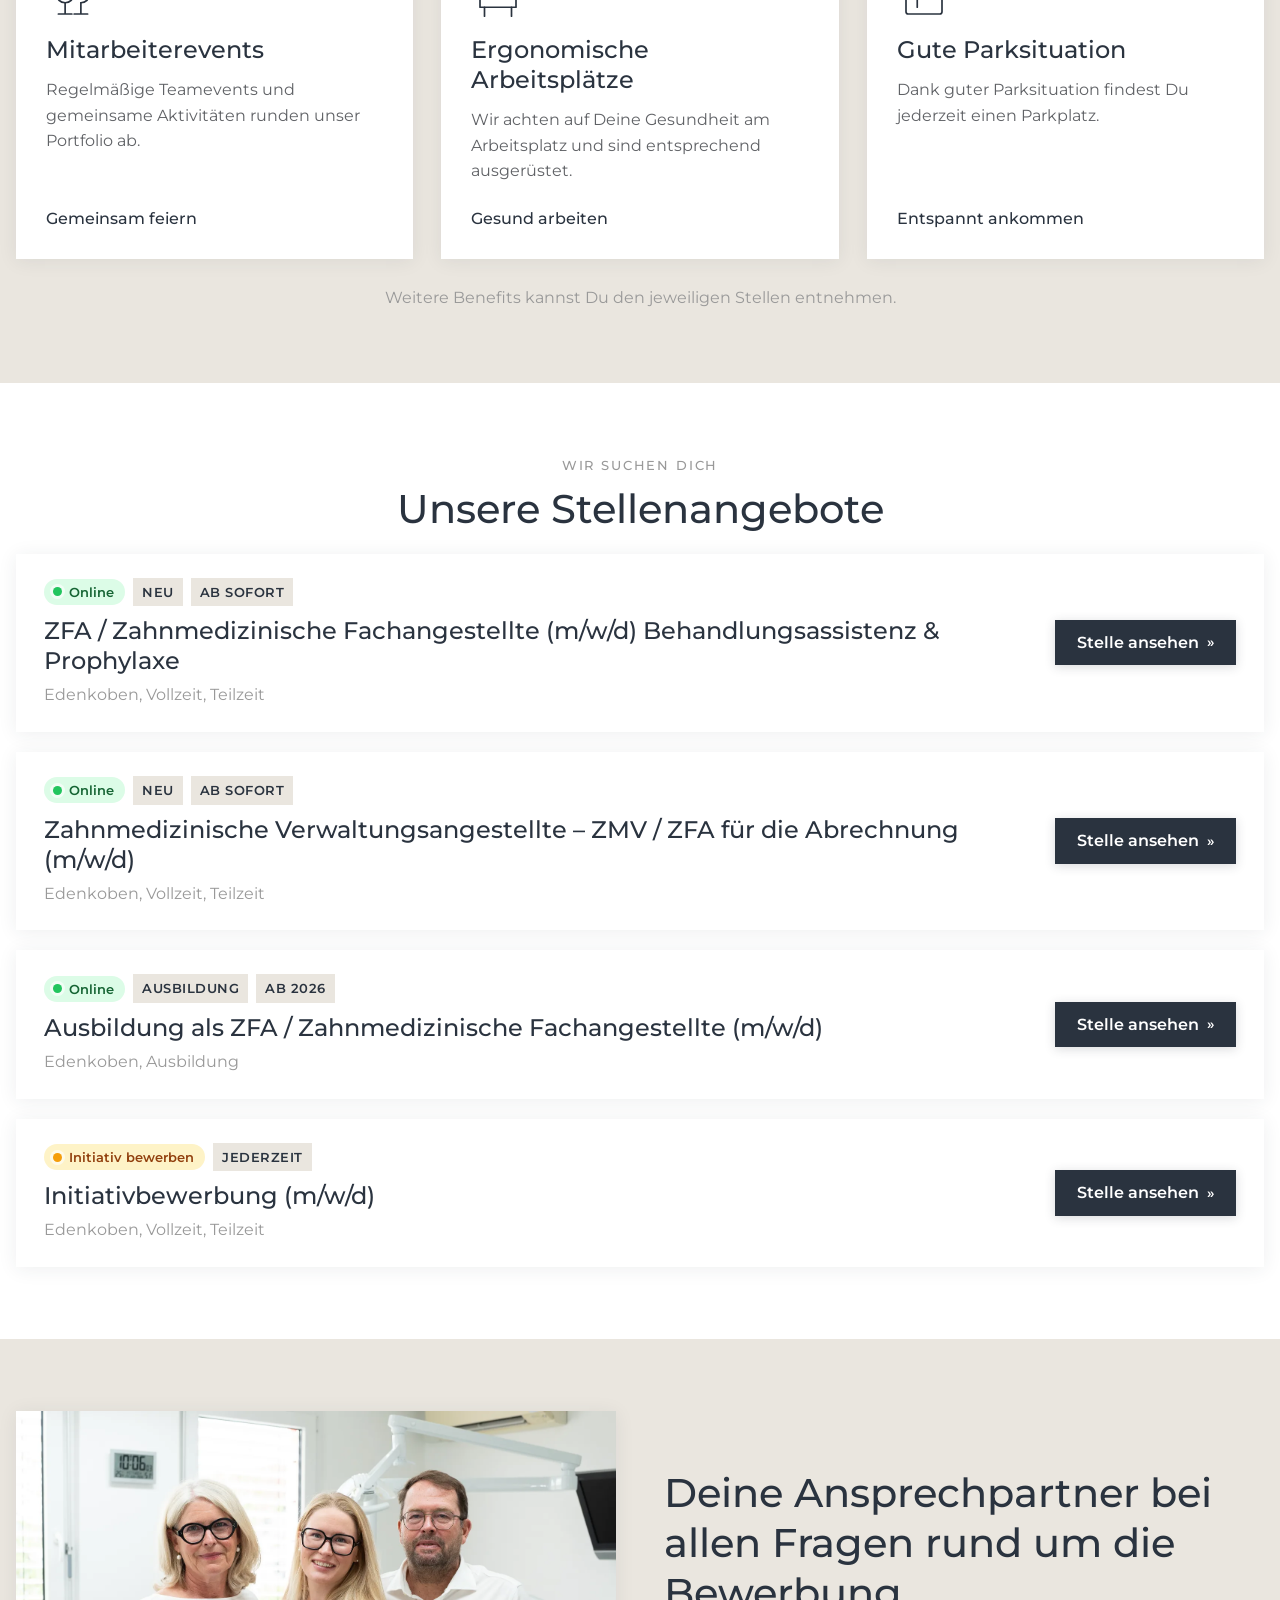
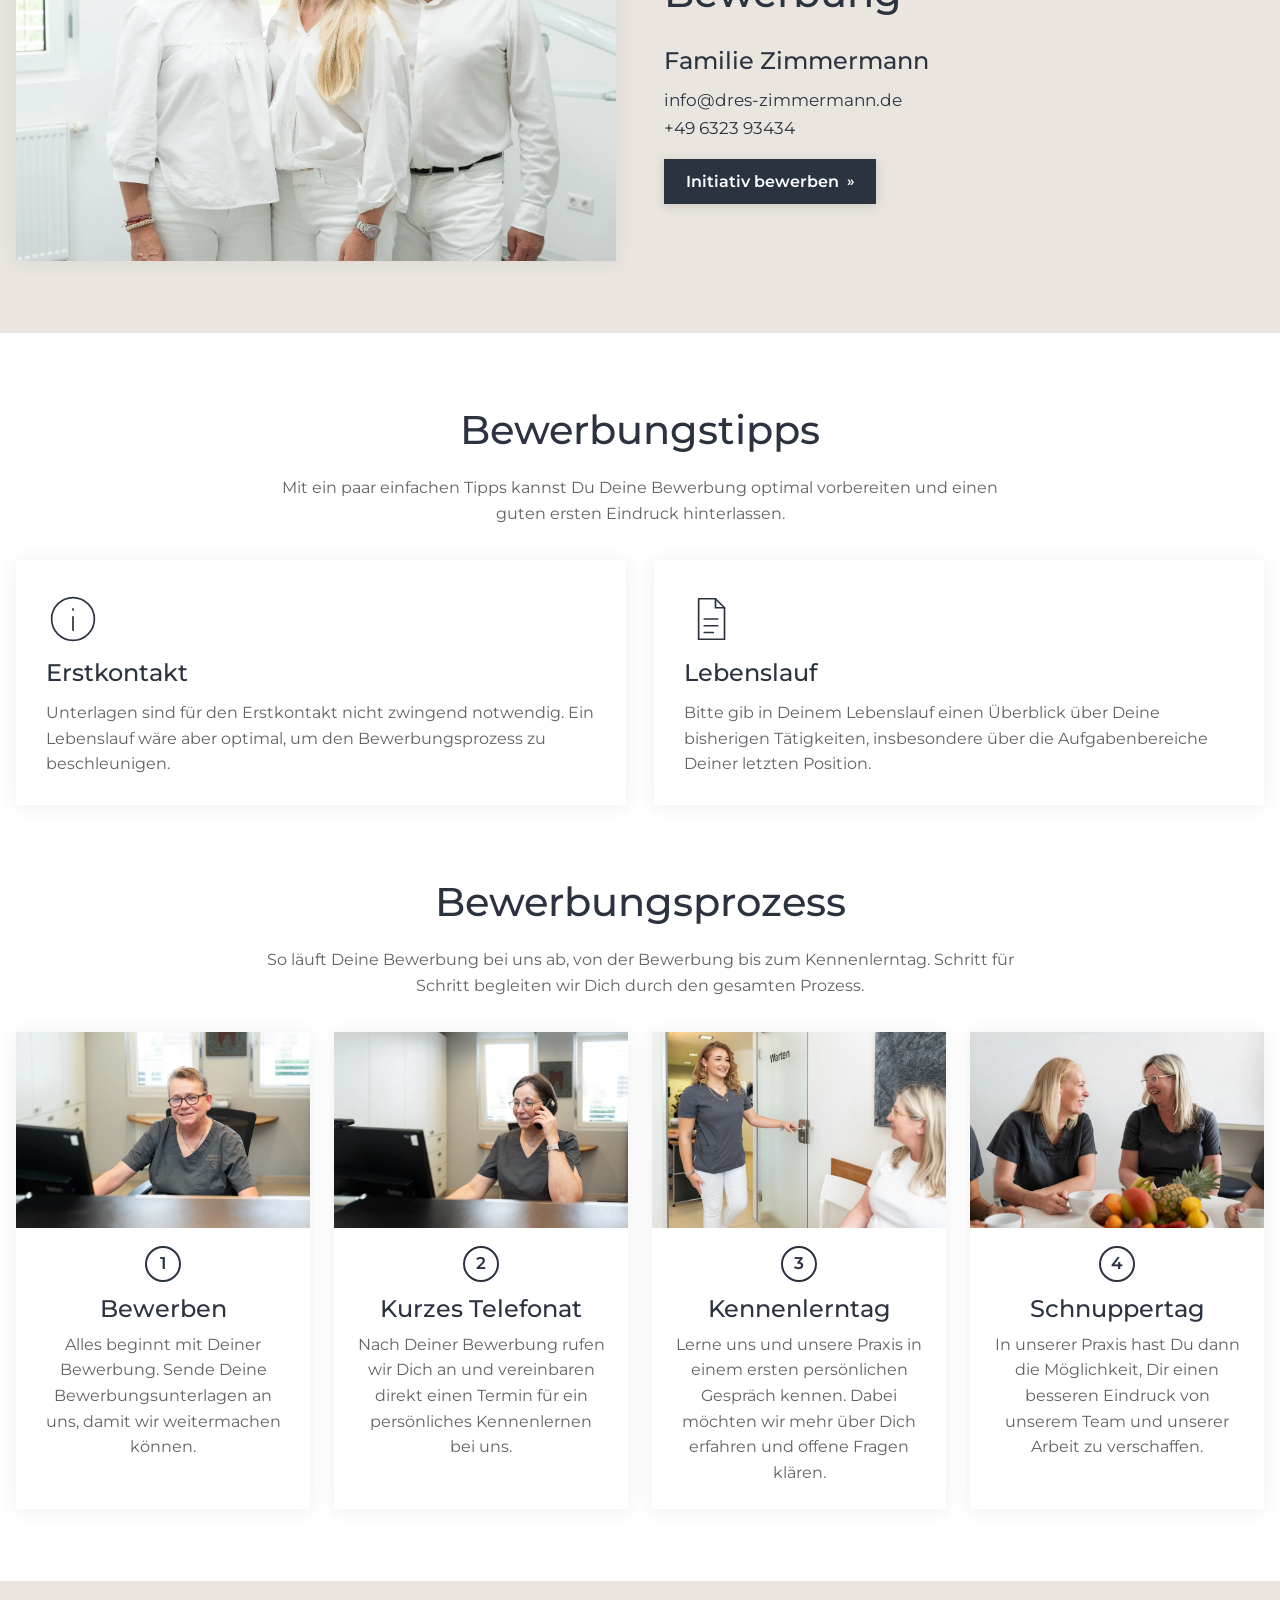
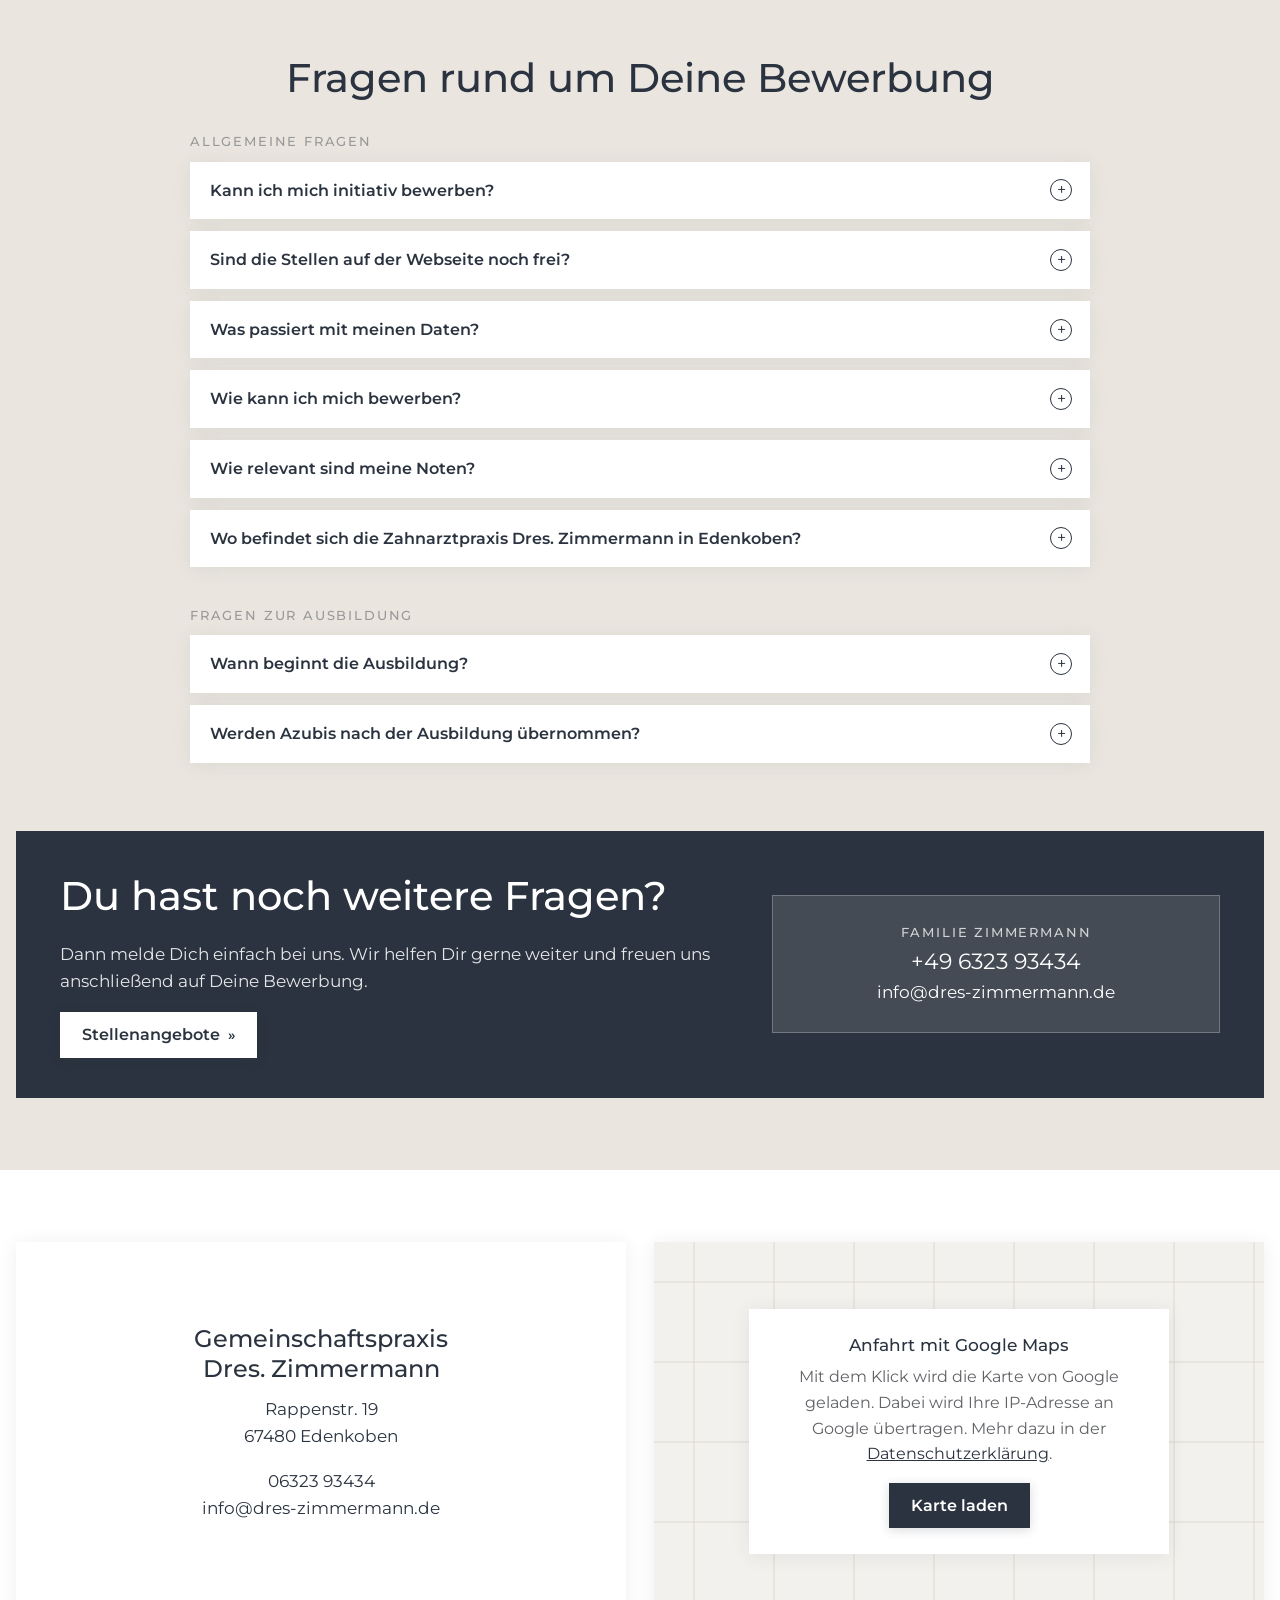
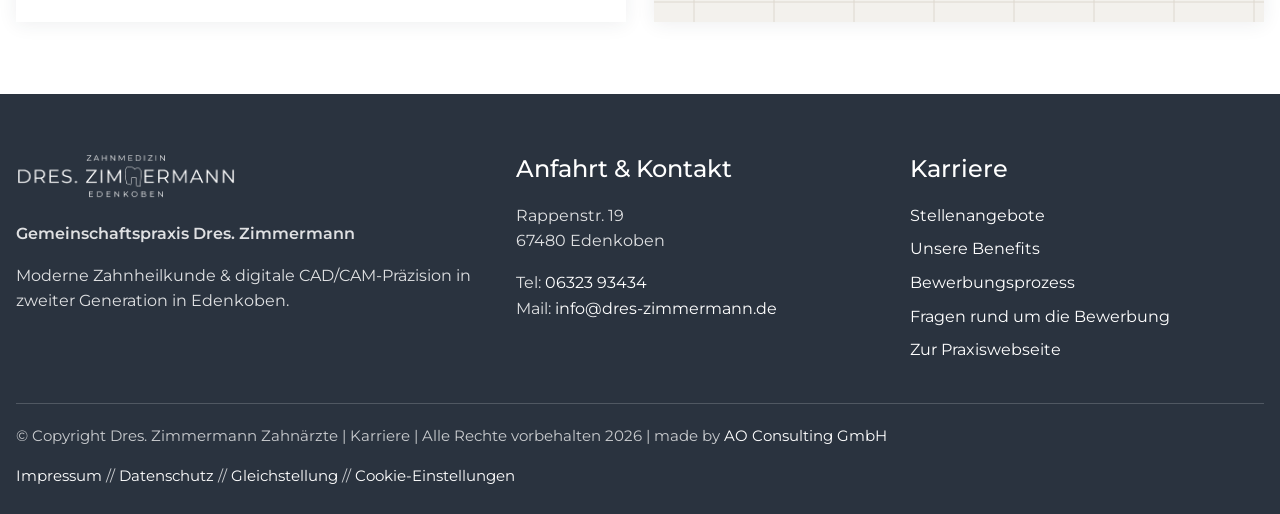
==== commit 4f72158e: "Inhaltsbreite 1300 auf 1400 px Auf Wunsch von Awan Tofik, 05.10.2026.  Co-Authored-By: Claude Fable " ====
--- a/website/index.html
+++ b/website/index.html
@@ -454,7 +454,7 @@
 
 /* ============================================================
    Anpassungen 05.10.2026 (Awan Tofik), gelten für Hauptseite und Karriereseite:
-   1. Inhaltsbreite 1300 px
+   1. Inhaltsbreite 1400 px (05.10. nachmittags von 1300 auf 1400)
    2. Feste Schriftstufen für Desktop (ab 1024), Tablet (768–1023) und Handy (bis 767)
       statt gleitender Größen – H1 bis H6, Absatz, Kleintext, Kartentitel
    3. Hero: Text unten im Bild, Gesichter bleiben frei (Bild oben beschnitten statt mittig)
@@ -462,7 +462,7 @@
    5. Keine automatische Silbentrennung in Überschriften (trennte „Zahnme-dizin")
    ============================================================ */
 :root{
-  --inhalt:1300px;
+  --inhalt:1400px;
   --h1:56px;--h2:40px;--h3:28px;--h4:22px;--h5:19px;--h6:17px;
   --p:17px;--klein:16px;--kartentitel:24px;
 }
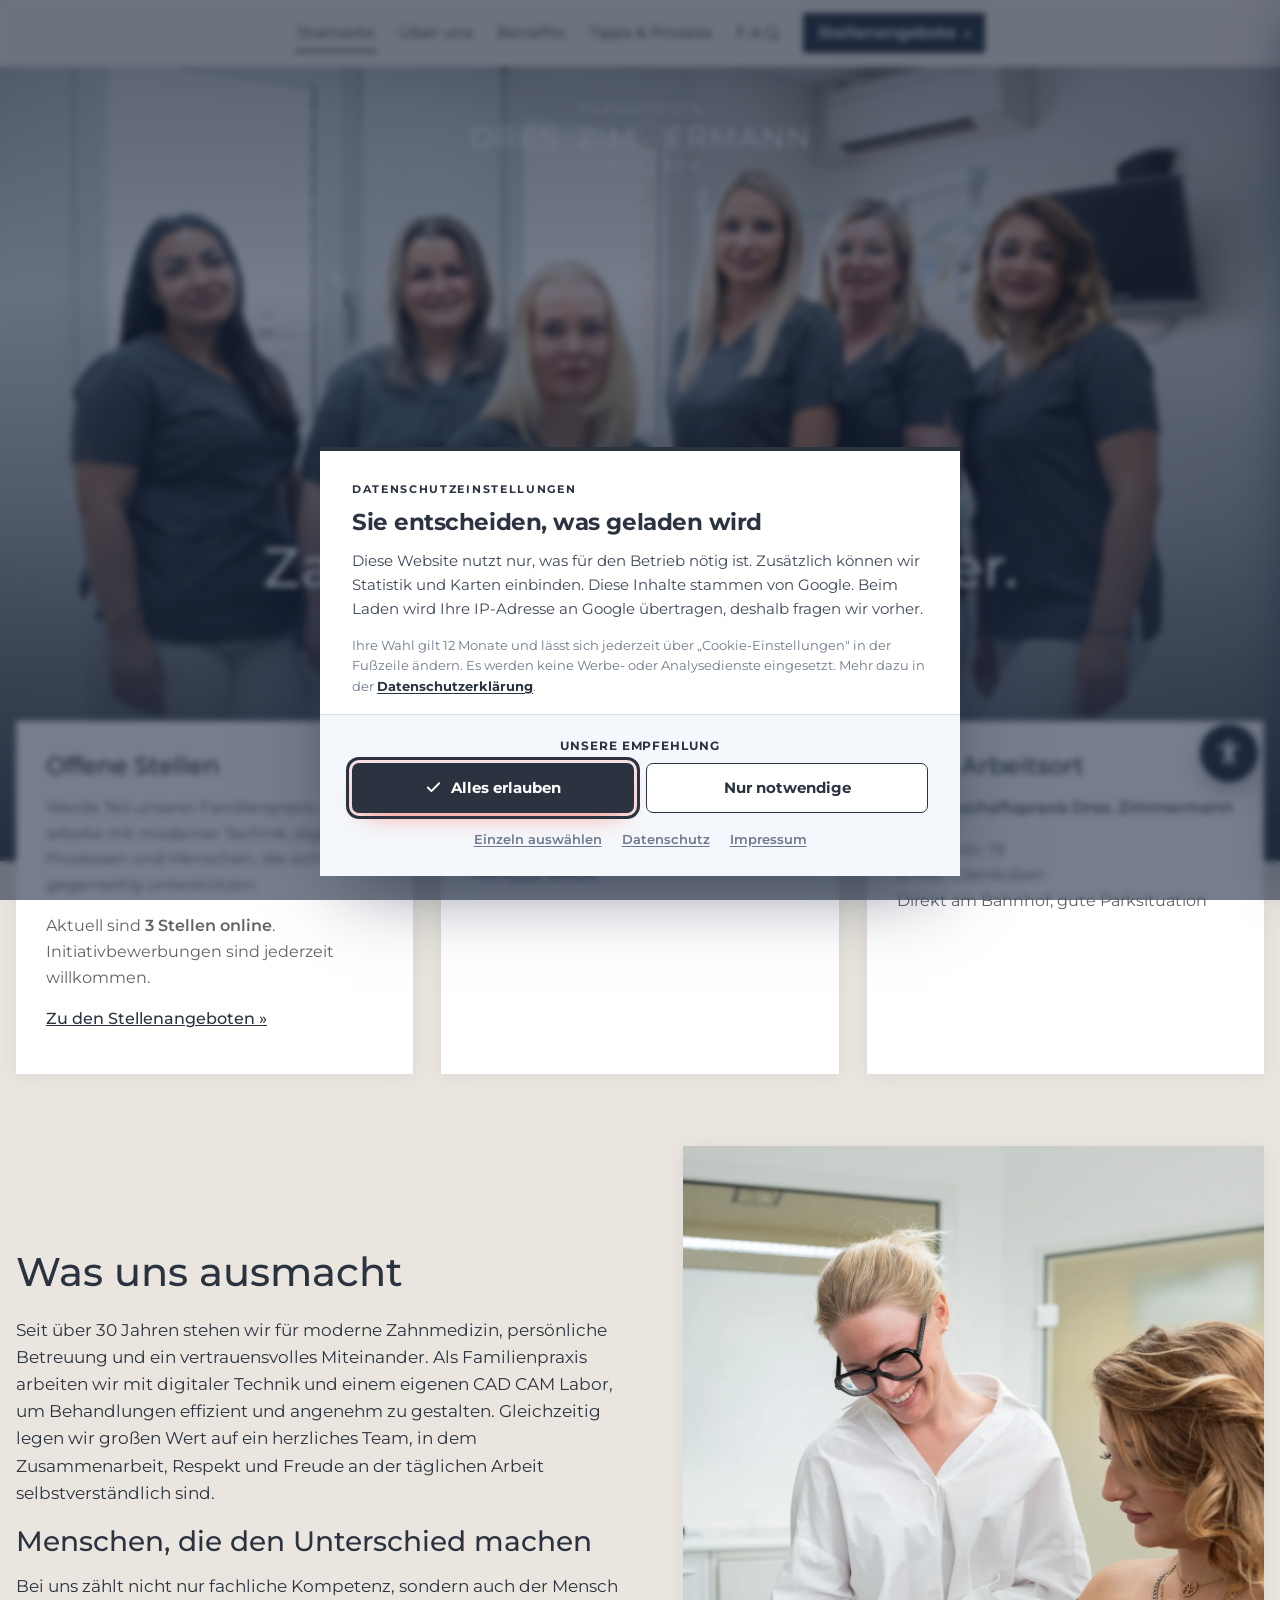
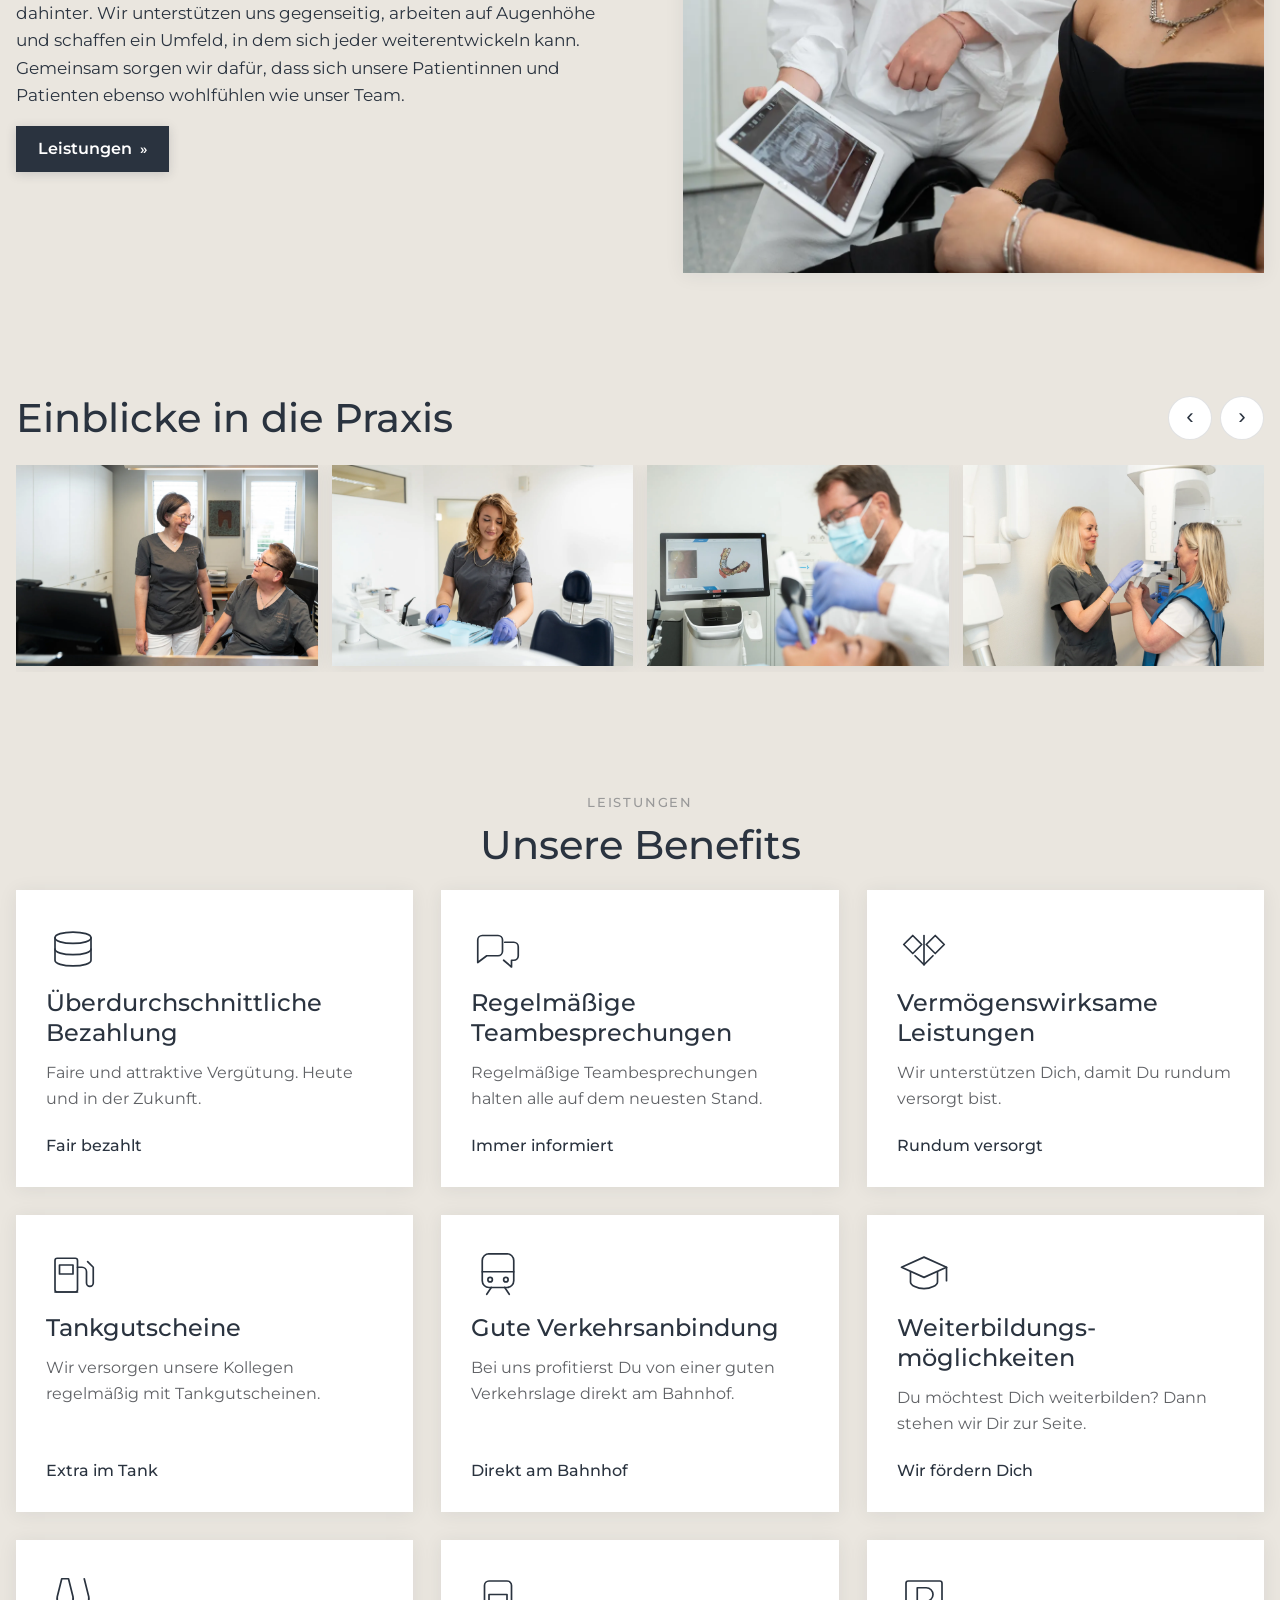
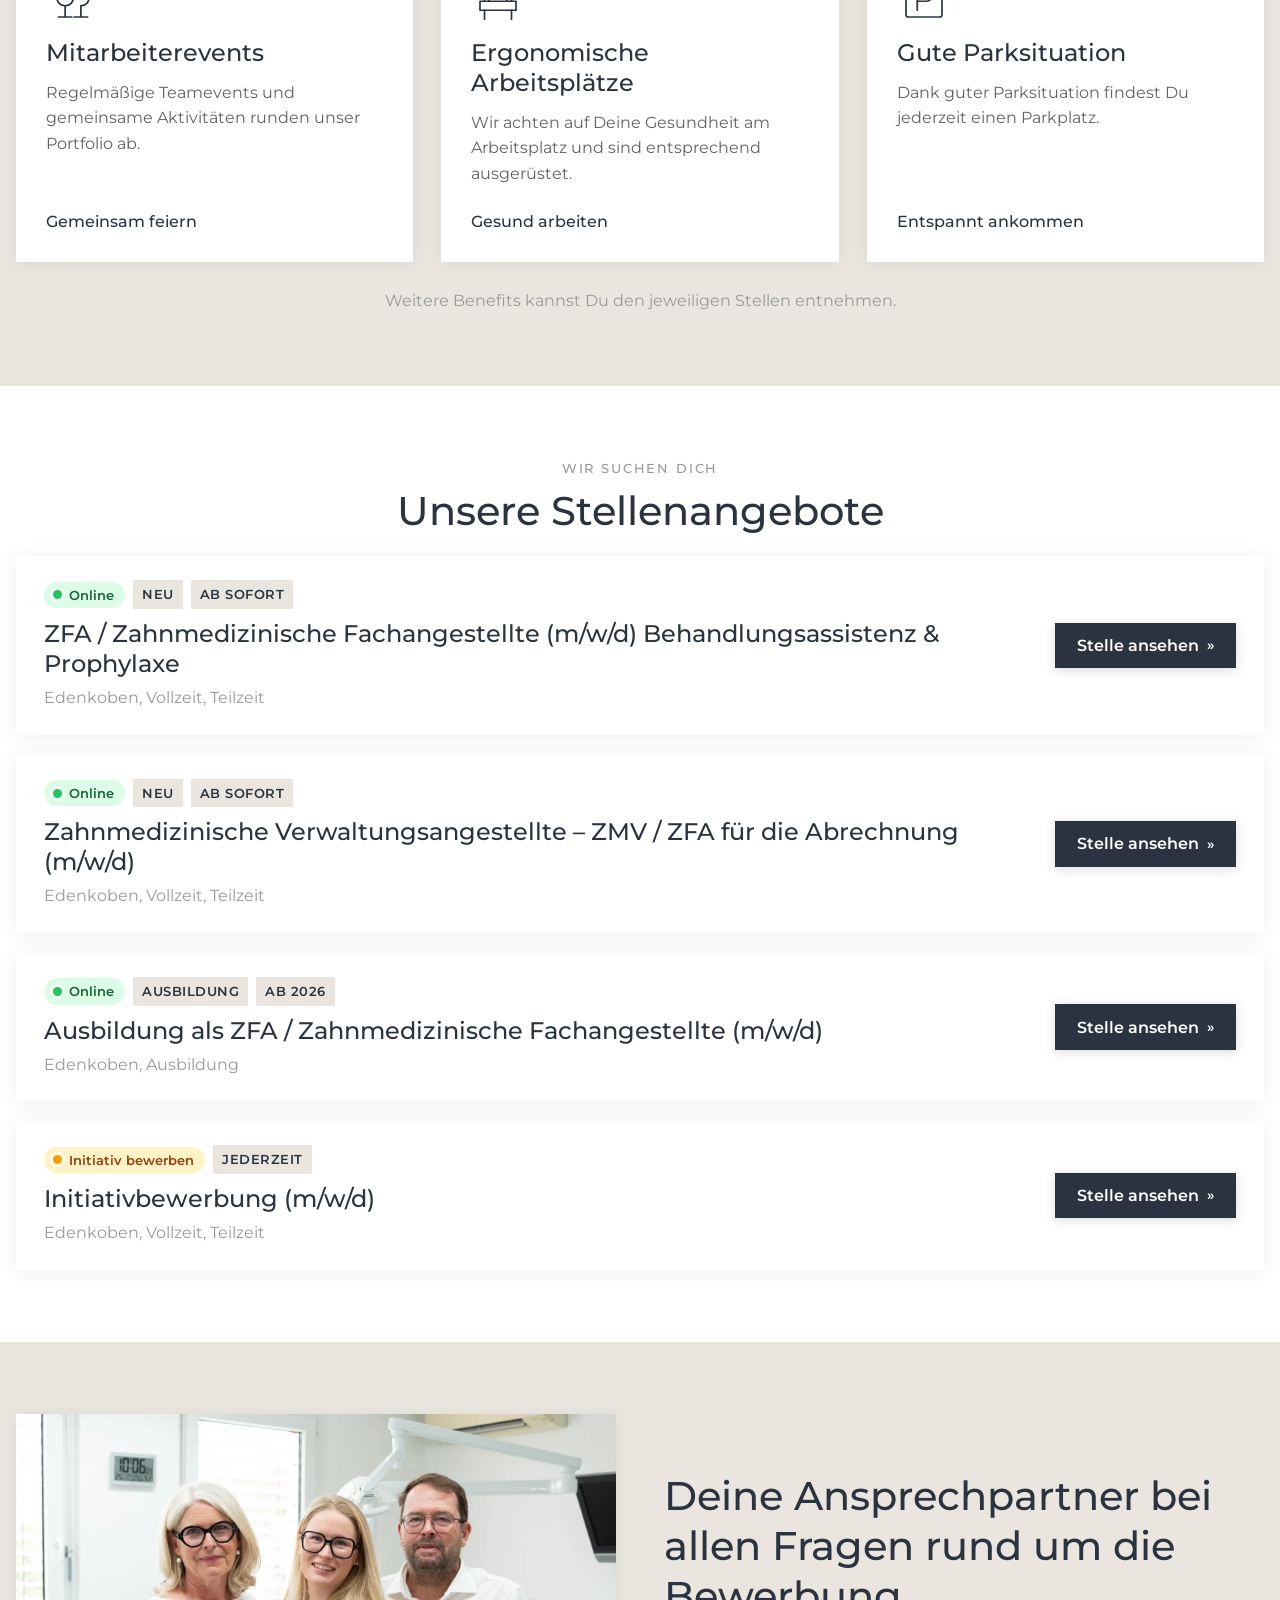
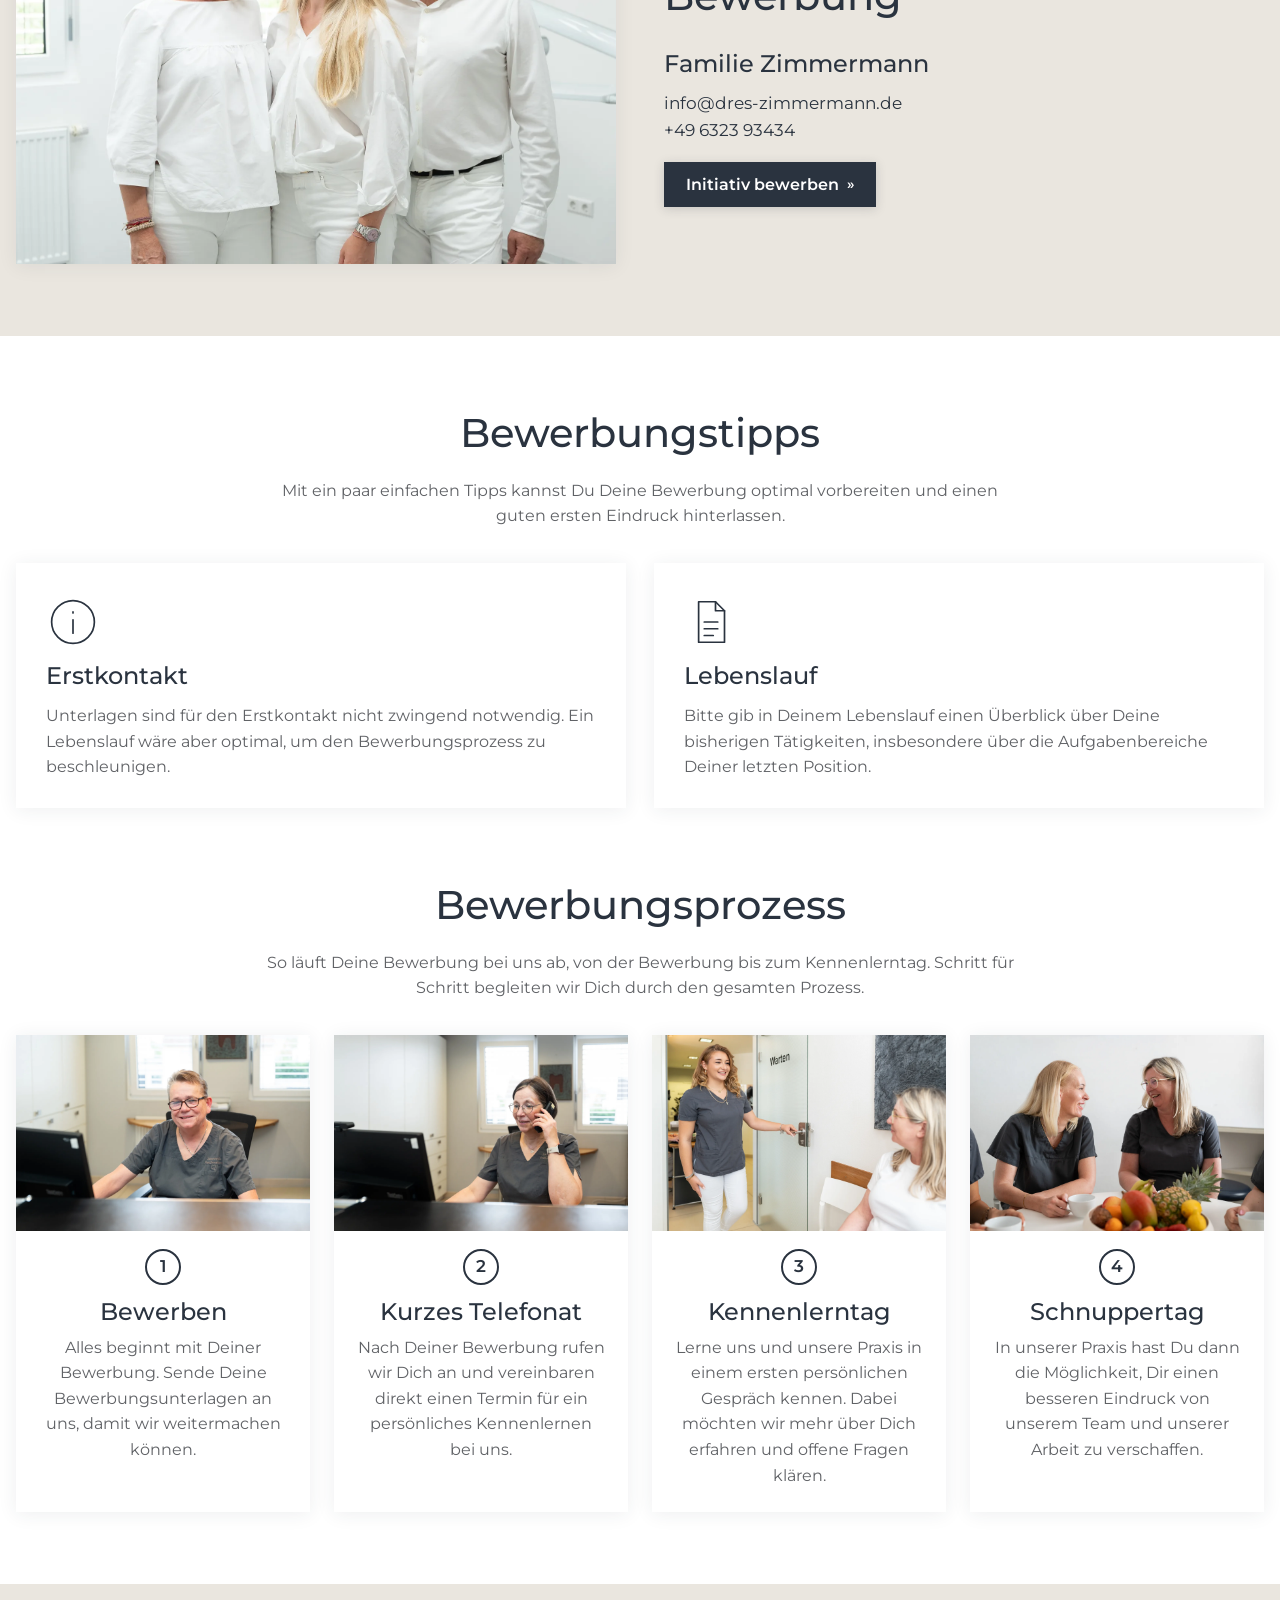
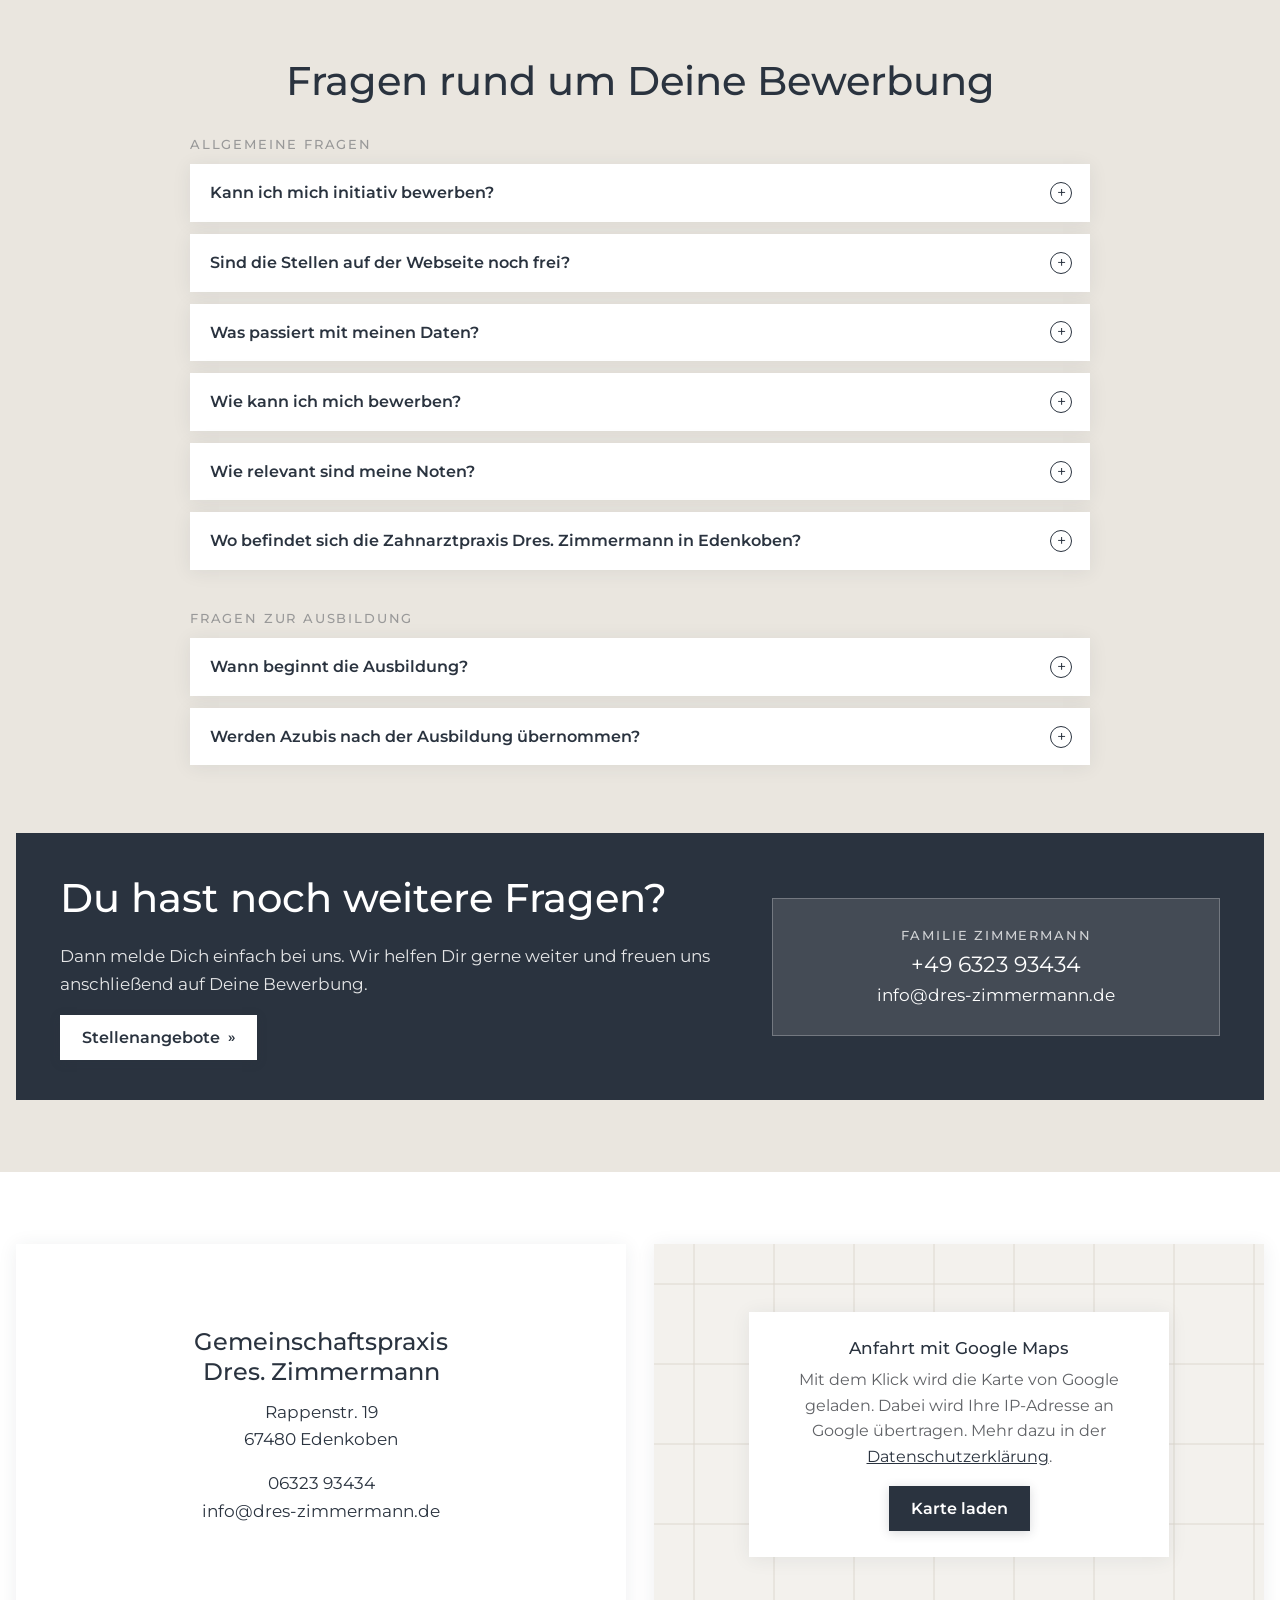
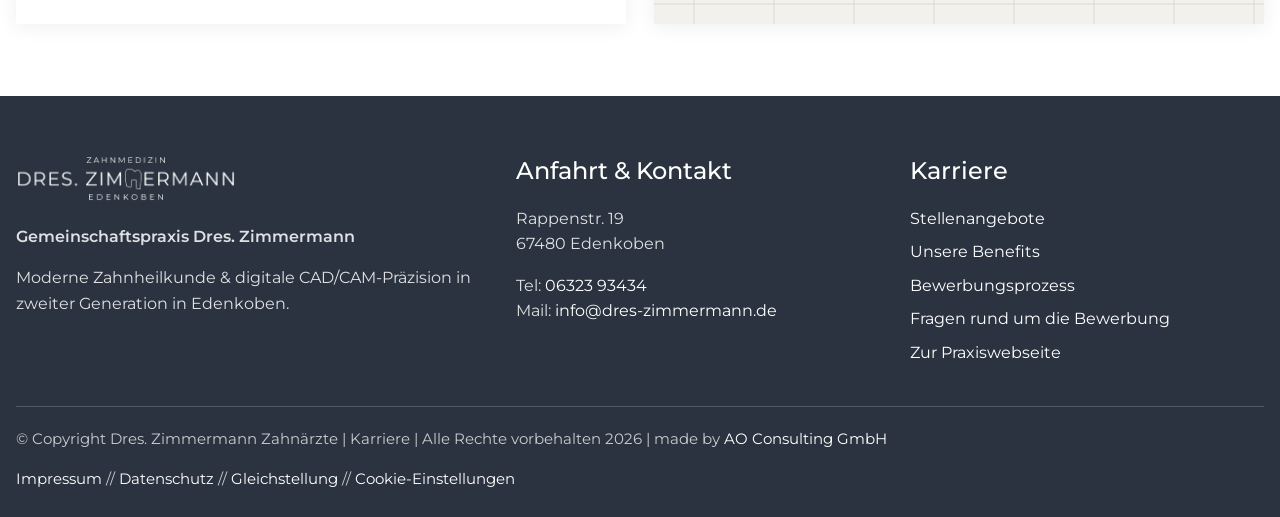
==== commit 17782383: "Praxiseinblicke: Raster durch Schieber wie auf der Hauptseite ersetzt Die 12 Bilder bleiben, liegen " ====
--- a/website/index.html
+++ b/website/index.html
@@ -179,13 +179,18 @@
 .zwei .bild img{width:100%;aspect-ratio:4/5;object-fit:cover;object-position:50% 30%}
 @media (max-width:900px){.zwei{grid-template-columns:1fr;gap:32px}.zwei--umgekehrt>*:first-child{order:0}.zwei .bild img{aspect-ratio:4/3}}
 
-/* Praxiseinblicke: Raster wie Divi-Galerie, 6 Spalten */
-.galerie{display:grid;grid-template-columns:repeat(6,1fr);gap:10px}
-.galerie img{width:100%;aspect-ratio:3/2;object-fit:cover;object-position:50% 30%;transition:transform .3s}
-.galerie a{display:block;overflow:hidden}
-.galerie a:hover img{transform:scale(1.04)}
-@media (max-width:1024px){.galerie{grid-template-columns:repeat(4,1fr)}}
-@media (max-width:640px){.galerie{grid-template-columns:repeat(2,1fr)}}
+/* Praxiseinblicke: Schieber wie auf der Hauptseite (4 Bilder, Pfeile, Wischen) */
+.zeile-kopf{display:flex;justify-content:space-between;align-items:center;gap:20px;margin-bottom:22px}
+.zeile-kopf h2{margin:0}
+.pfeile{display:flex;gap:8px;flex-shrink:0}
+.pfeil{width:44px;height:44px;border-radius:50%;border:1px solid var(--linie);background:#fff;color:var(--slate);font-size:1.4rem;cursor:pointer;display:inline-flex;align-items:center;justify-content:center;line-height:1}
+.pfeil:hover{background:var(--slate);color:#fff}
+.schiene{display:grid;grid-auto-flow:column;grid-auto-columns:calc((100% - 3*14px)/4);gap:14px;overflow-x:auto;scroll-snap-type:x mandatory;scroll-behavior:smooth;padding-bottom:6px;scrollbar-width:thin}
+.schiene a{display:block;overflow:hidden;scroll-snap-align:start;box-shadow:var(--schatten)}
+.schiene img{width:100%;aspect-ratio:3/2;object-fit:cover;object-position:50% 30%;transition:transform .3s}
+.schiene a:hover img{transform:scale(1.04)}
+@media (max-width:1024px){.schiene{grid-auto-columns:calc((100% - 2*14px)/3)}}
+@media (max-width:640px){.schiene{grid-auto-columns:82%}}
 
 /* Benefit-Karten im Stil der Behandlungsschwerpunkte */
 .raster-3{display:grid;grid-template-columns:repeat(3,1fr);gap:28px}
@@ -684,9 +689,16 @@
     </div>
   </section>
 
-  <section class="abschnitt--eng" aria-label="Einblicke in die Praxis">
+  <section class="abschnitt--eng" id="einblicke" aria-labelledby="einblicke-titel">
     <div class="inhalt">
-      <div class="galerie" id="galerie"></div>
+      <div class="zeile-kopf">
+        <h2 id="einblicke-titel">Einblicke in die Praxis</h2>
+        <div class="pfeile">
+          <button type="button" class="pfeil" data-richtung="-1" aria-label="Vorherige Bilder">‹</button>
+          <button type="button" class="pfeil" data-richtung="1" aria-label="Nächste Bilder">›</button>
+        </div>
+      </div>
+      <div class="schiene" id="galerie" tabindex="0" aria-label="Bildergalerie, mit den Pfeiltasten blättern"></div>
     </div>
   </section>
 
@@ -1317,6 +1329,14 @@
     var g = $('#galerie'); if (!g) return;
     g.innerHTML = GALERIE.map(function (b) { return '<a href="img/' + b[0] + '.jpg" aria-label="' + esc(b[1]) + ', Bild vergrößern">' + bild(b[0], b[1]) + '</a>'; }).join('');
     $$('a', g).forEach(function (a) { a.addEventListener('click', function (e) { e.preventDefault(); lightbox(a); }); });
+    /* Pfeile und Pfeiltasten: blättern wie auf der Hauptseite */
+    function schritt() { return g.firstElementChild ? g.firstElementChild.getBoundingClientRect().width + 14 : 300; }
+    $$('.pfeil').forEach(function (p) {
+      p.addEventListener('click', function () { g.scrollBy({ left: schritt() * (+p.getAttribute('data-richtung')) * 2, behavior: 'smooth' }); });
+    });
+    g.addEventListener('keydown', function (e) {
+      if (e.key === 'ArrowRight' || e.key === 'ArrowLeft') { e.preventDefault(); g.scrollBy({ left: e.key === 'ArrowRight' ? schritt() : -schritt(), behavior: 'smooth' }); }
+    });
   }
   function lightbox(a) {
     var dlg = document.createElement('dialog'); dlg.className = 'lb';
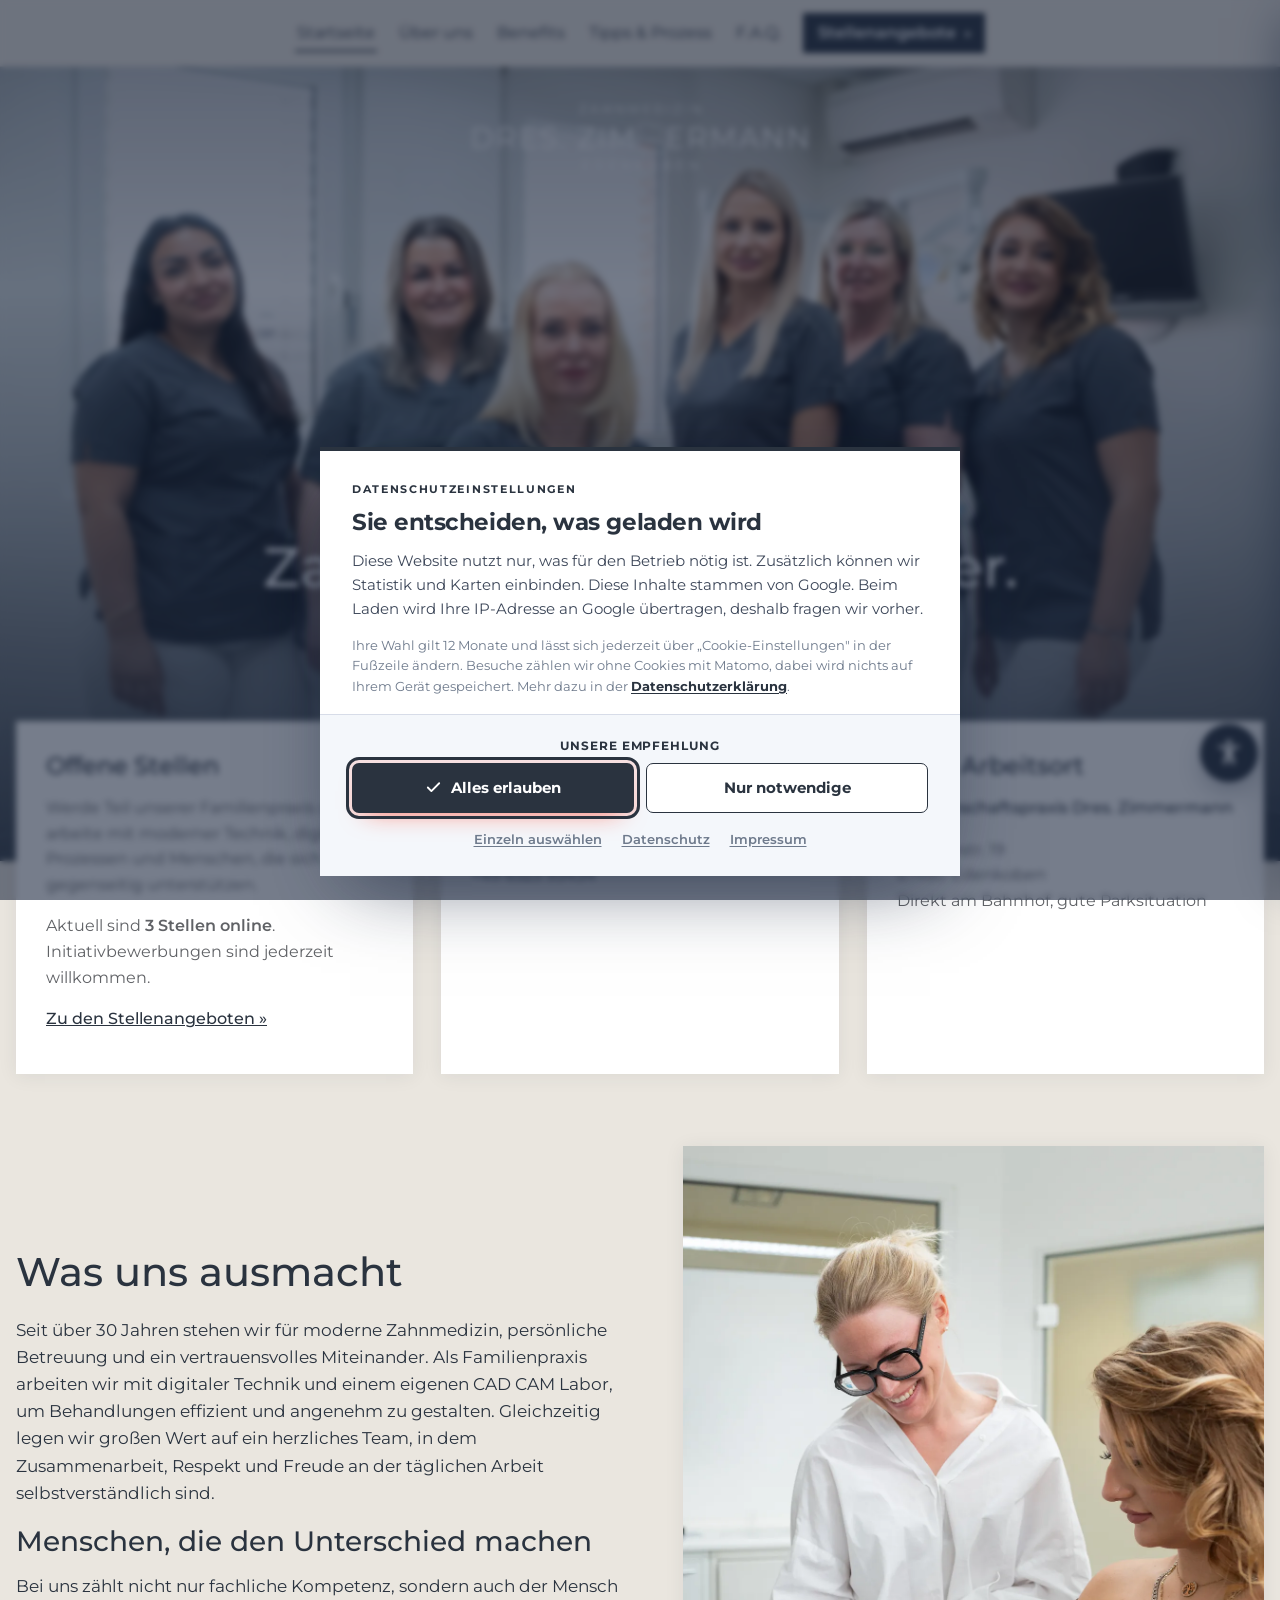
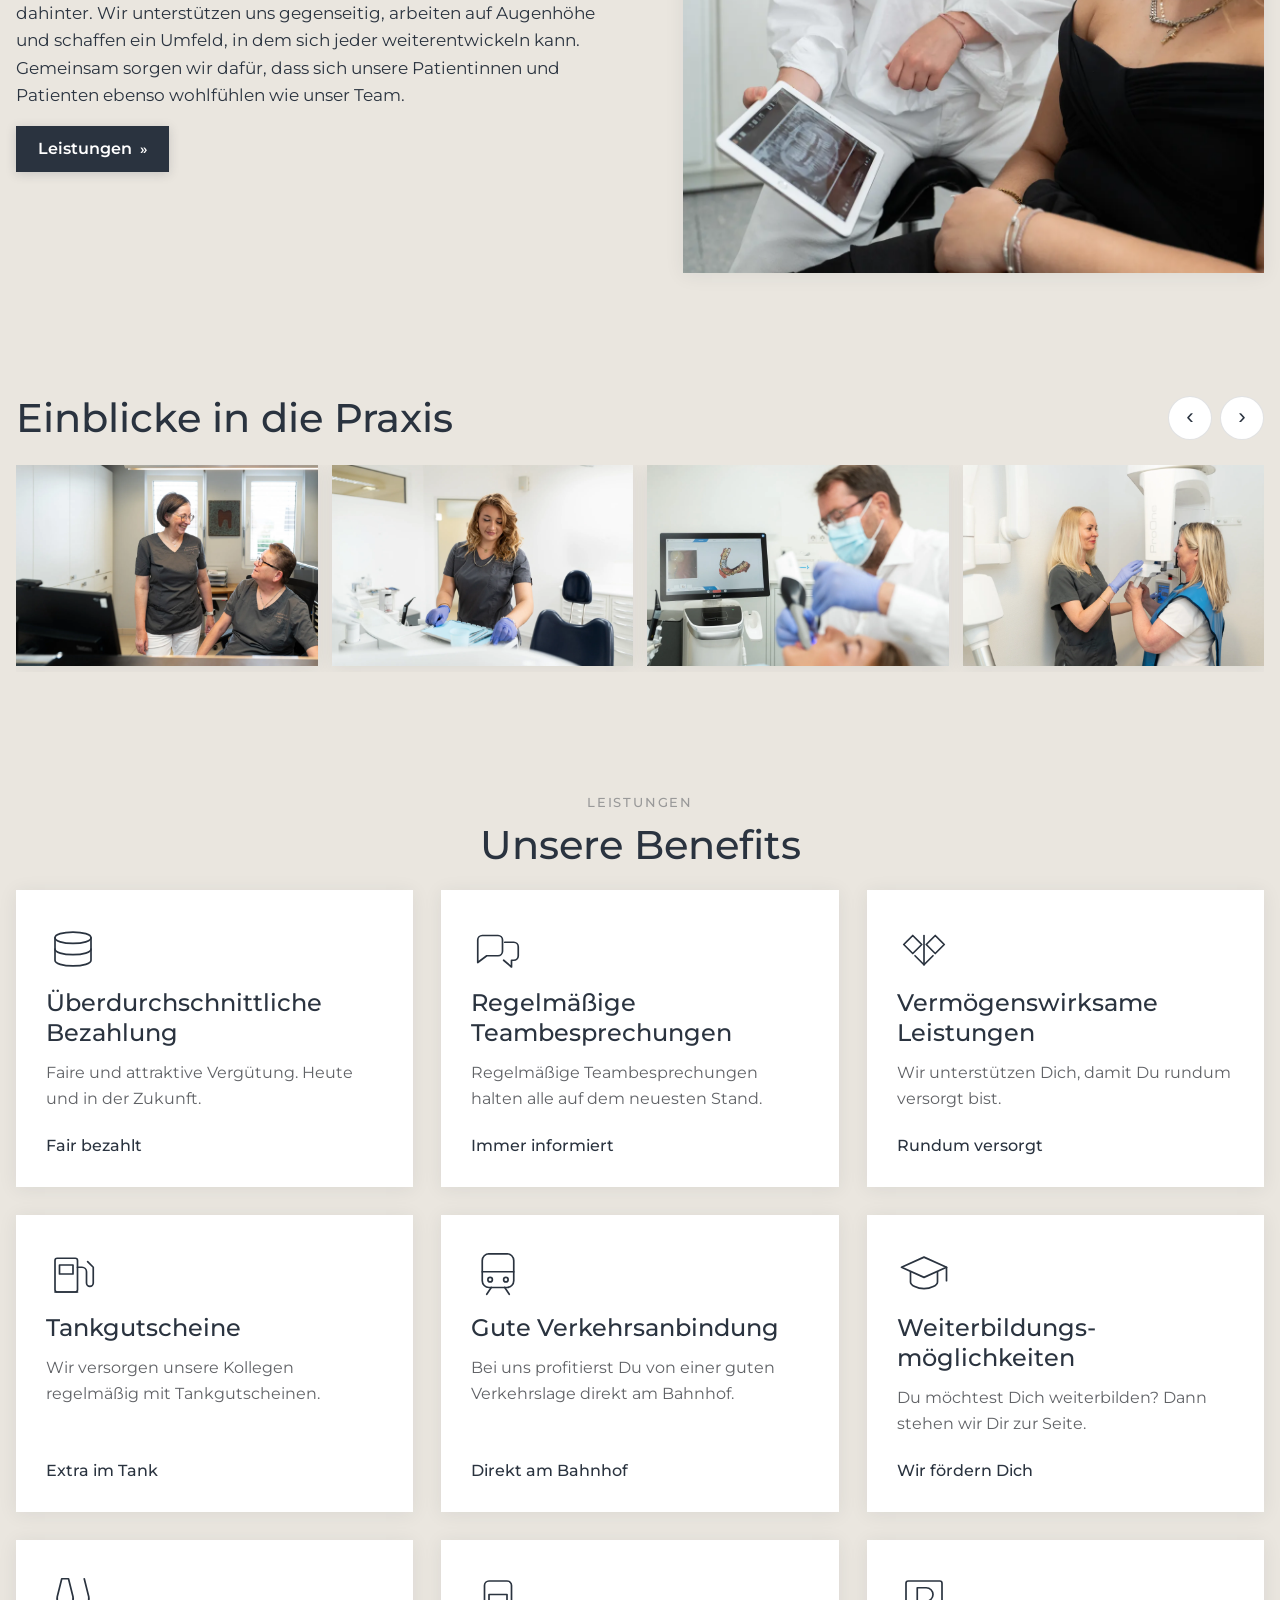
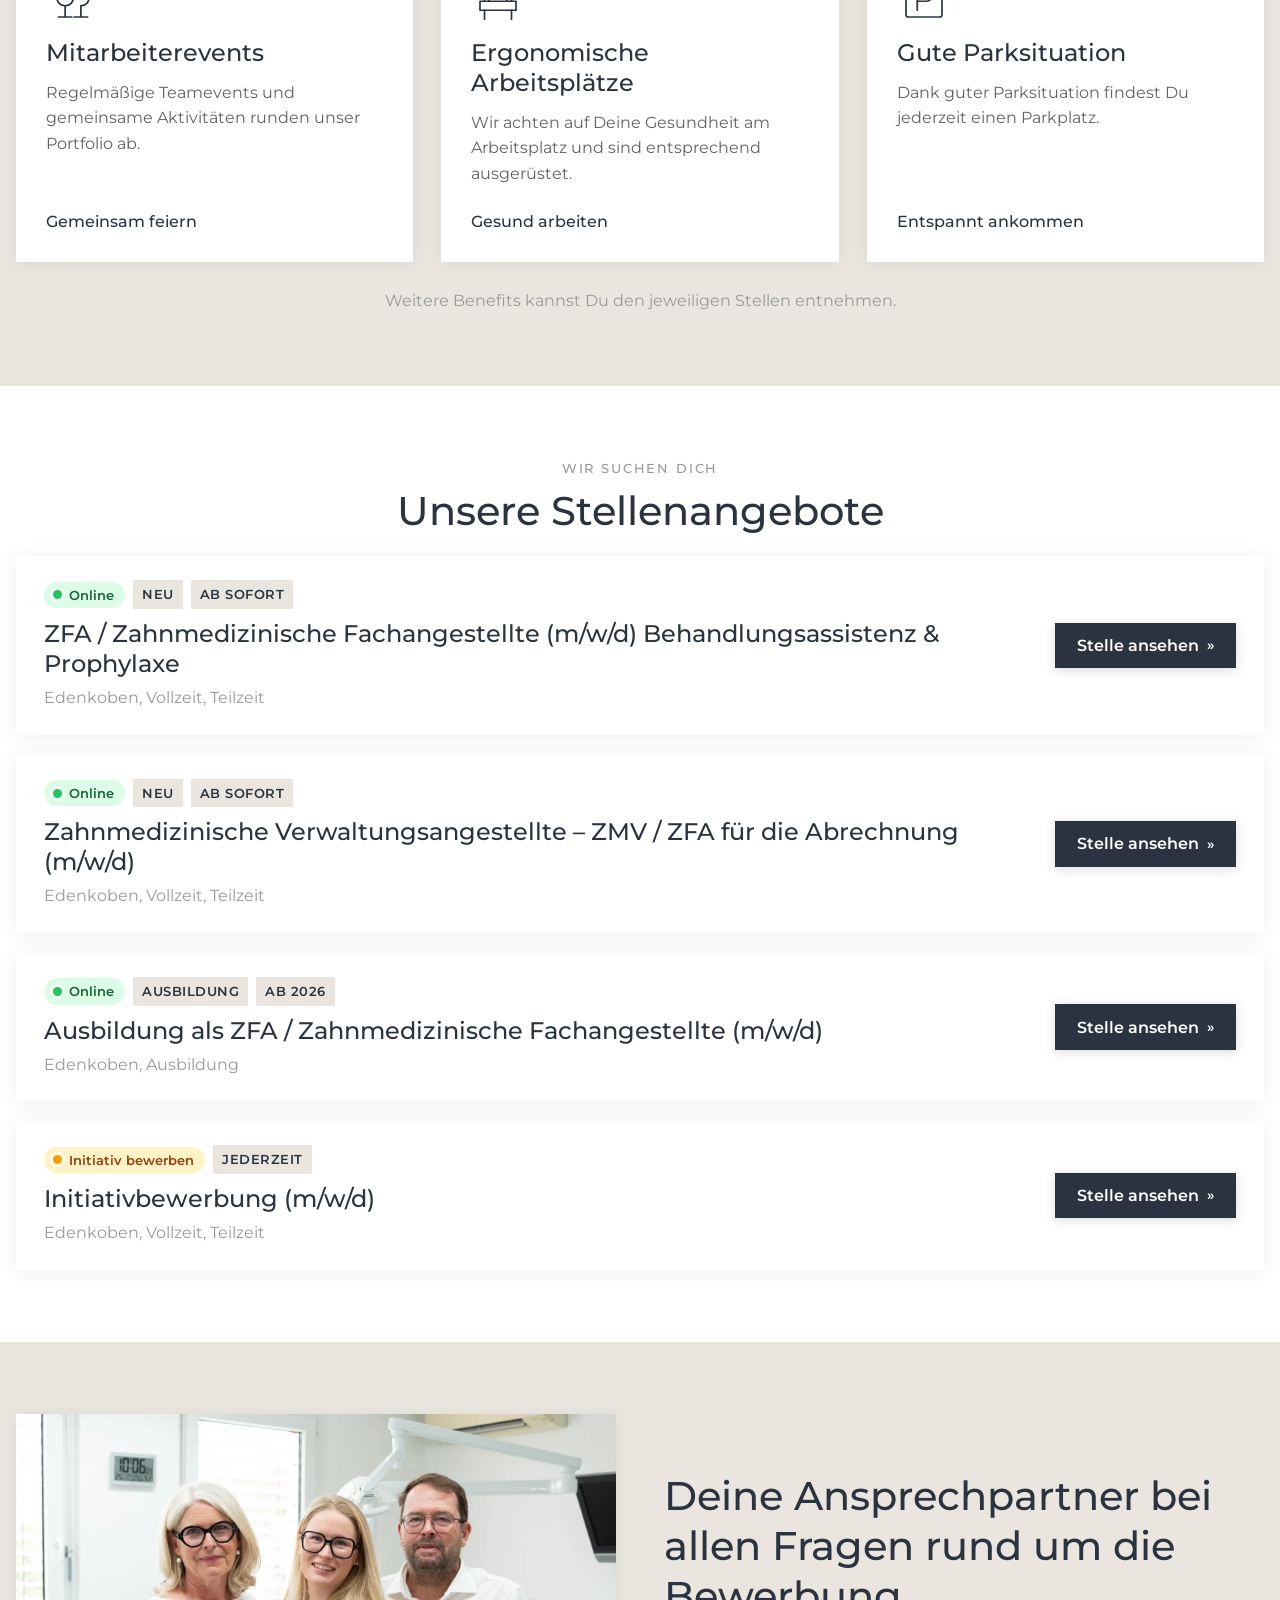
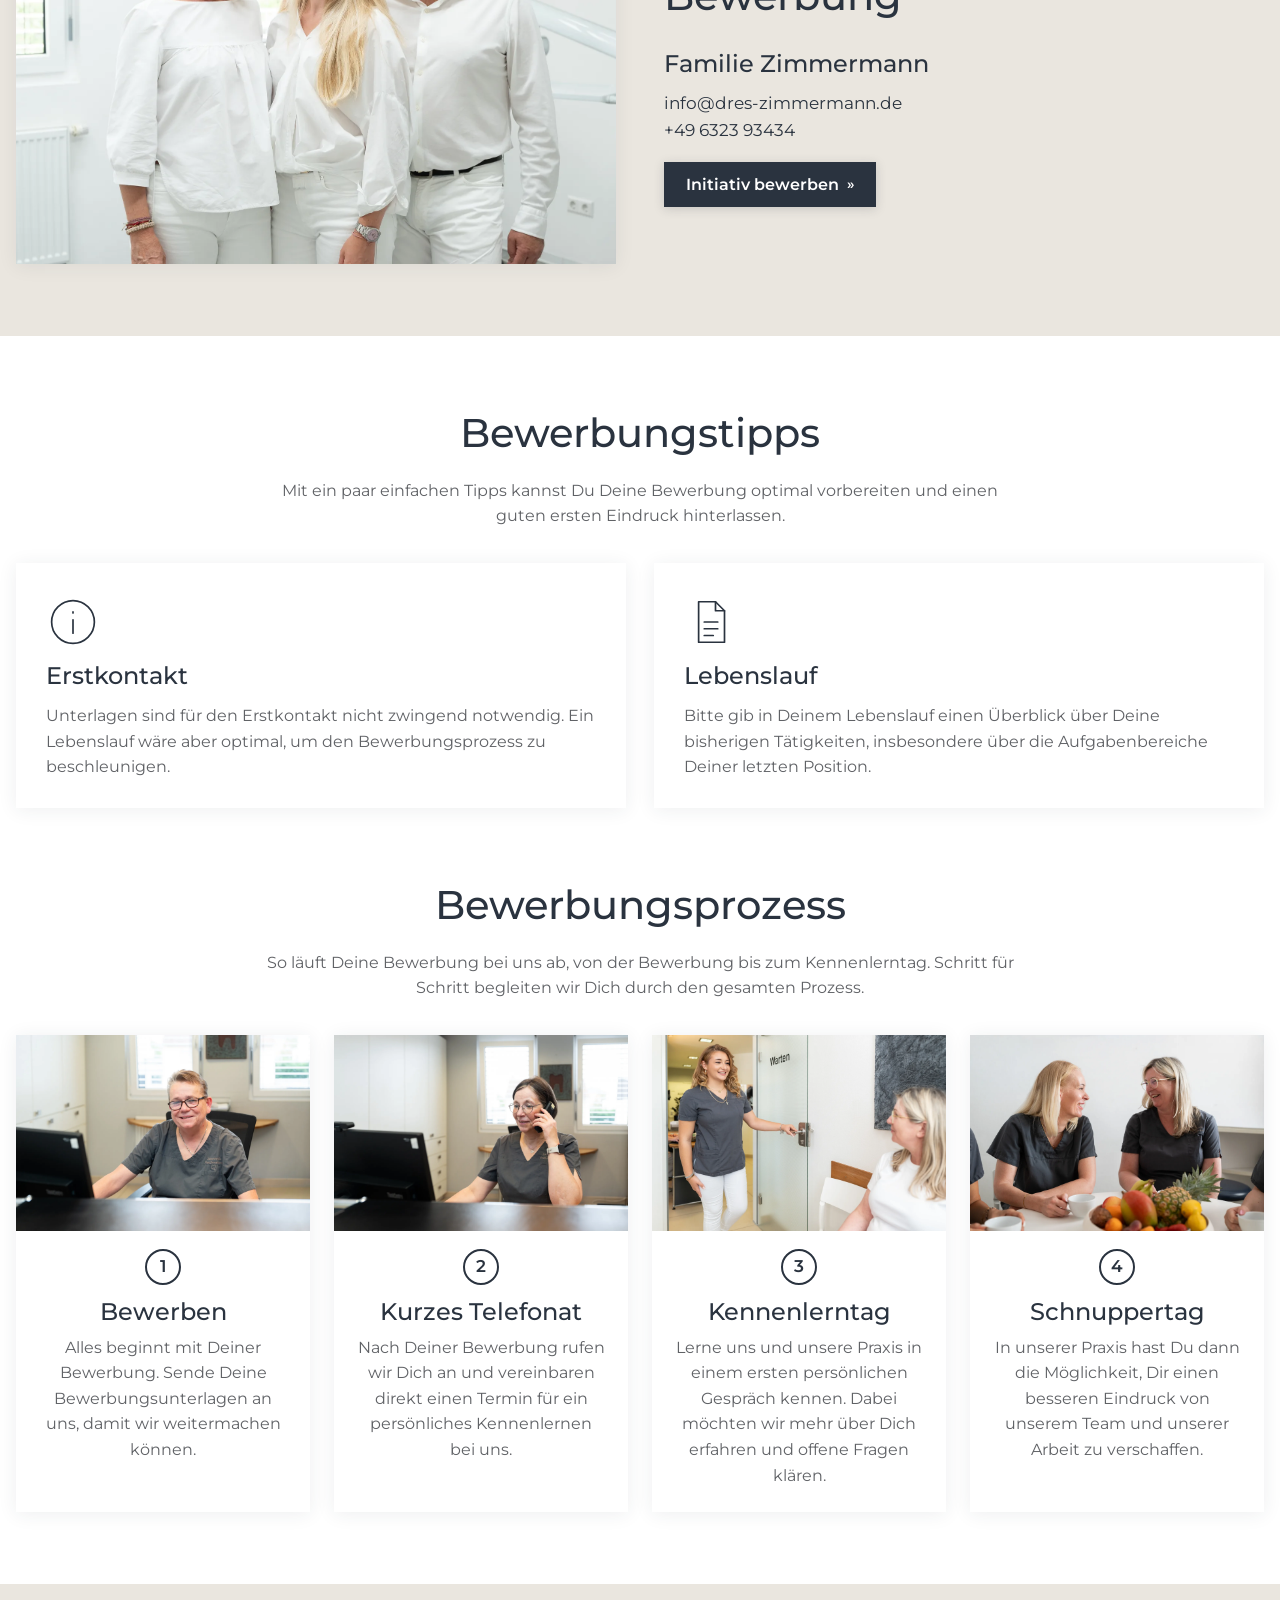
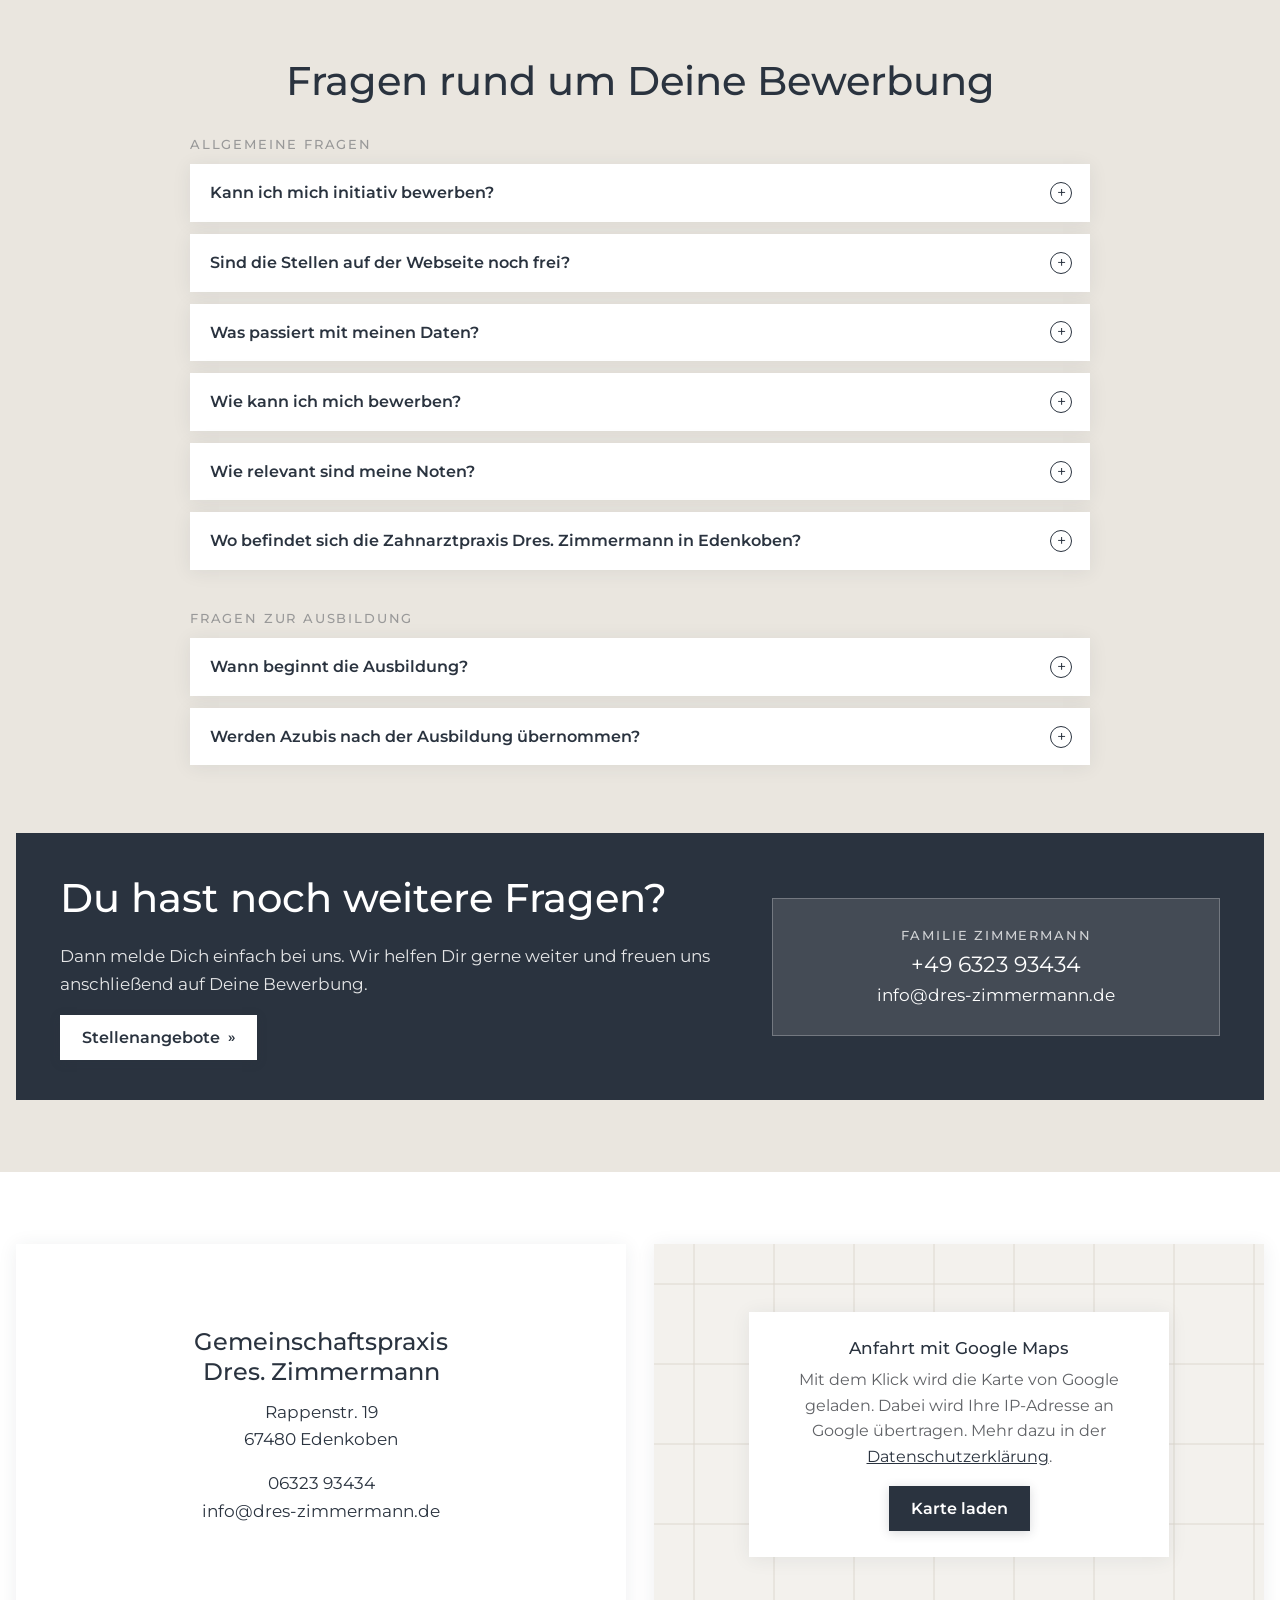
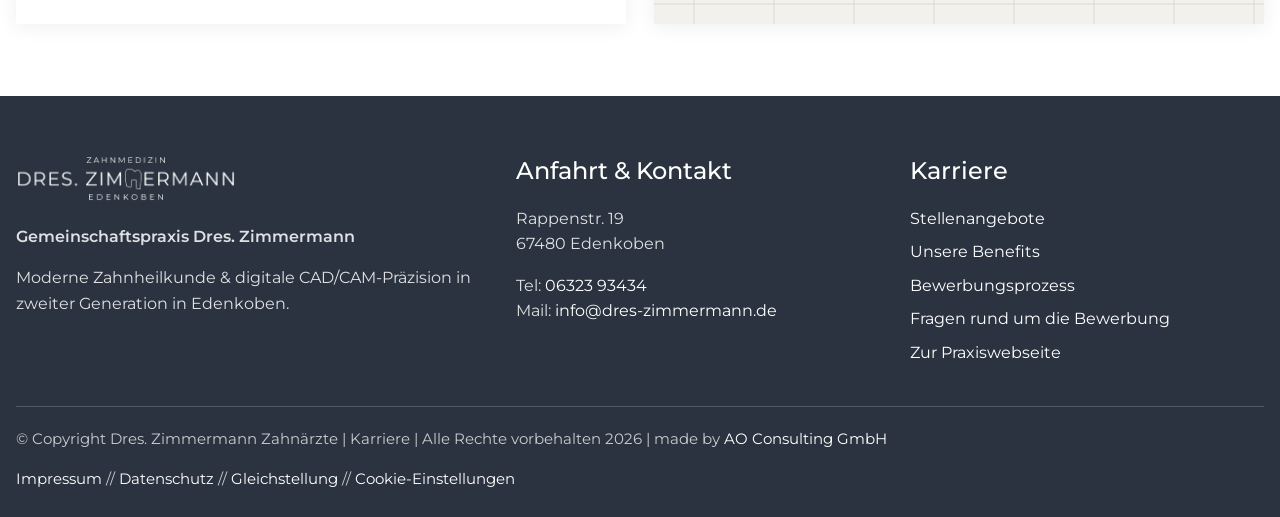
==== commit b0acf3c0: "Matomo eingebaut (cookiefrei, statistik.ao-consult.de) und Datenschutz ergänzt (Wunsch Awan: überall" ====
--- a/website/index.html
+++ b/website/index.html
@@ -985,13 +985,13 @@
 
 <h2>5. Analyse-Tools und Werbung</h2>
 <h3>Matomo</h3>
-<p>Diese Website benutzt den Open-Source-Webanalysedienst Matomo. Matomo wird <mark class="offen">auf einem eigenen Server bzw. bei einem Hoster in Deutschland</mark> betrieben; eine Übertragung an den Hersteller findet nicht statt.</p>
+<p>Diese Website benutzt den Open-Source-Webanalysedienst Matomo. Matomo wird auf einem Server in Deutschland betrieben; eine Übertragung an den Hersteller findet nicht statt.</p>
 <p>Mit Hilfe von Matomo sind wir in der Lage, Daten über die Nutzung unserer Website durch die Websitebesucher zu erfassen und zu analysieren. Hierdurch können wir u. a. herausfinden, wann welche Seitenaufrufe getätigt wurden, welche Stellenanzeigen geöffnet wurden und aus welcher Region sie kommen. Außerdem erfassen wir verschiedene Logdateien (z. B. IP-Adresse, Referrer, verwendete Browser und Betriebssysteme) und können messen, ob unsere Websitebesucher bestimmte Aktionen durchführen (z. B. Klick auf den Bewerbungsknopf).</p>
 <p>Die Nutzung dieses Analyse-Tools erfolgt ausschließlich auf Grundlage Ihrer Einwilligung nach Art. 6 Abs. 1 lit. a DSGVO und § 25 Abs. 1 TDDDG. Vor Ihrer Entscheidung im Einwilligungsfenster wird kein Matomo-Skript geladen. Die Einwilligung ist jederzeit widerrufbar.</p>
 <h4>IP-Anonymisierung</h4>
-<p>Bei der Analyse mit Matomo setzen wir IP-Anonymisierung ein. Hierbei wird Ihre IP-Adresse vor der Analyse gekürzt, sodass Sie Ihnen nicht mehr eindeutig zuordenbar ist.</p>
+<p>Bei der Analyse mit Matomo setzen wir IP-Anonymisierung ein. Hierbei wird Ihre IP-Adresse vor der Analyse gekürzt, sodass sie Ihnen nicht mehr eindeutig zuordenbar ist. Gekürzt werden die letzten zwei Bytes. Matomo setzt dabei keine Cookies. Wenn Sie in Ihrem Browser „Do Not Track“ aktivieren, werden Sie nicht gezählt. Die erhobenen Daten werden nach zwölf Monaten gelöscht.</p>
 <h4>Hosting</h4>
-<p>Wir hosten Matomo <mark class="offen">ausschließlich auf eigenen Servern bzw. bei folgendem Anbieter: (Anbieter, Anschrift)</mark>, sodass alle Analysedaten bei uns verbleiben und nicht weitergegeben werden.</p>
+<p>Wir hosten Matomo bei der AO Consulting GmbH, Zeiloch 13, 76646 Bruchsal, die Matomo in unserem Auftrag betreibt. Der Server steht bei der ALL-INKL.COM – Neue Medien Münnich, Hauptstraße 68, 02742 Friedersdorf, sodass alle Analysedaten bei uns verbleiben und nicht weitergegeben werden.</p>
 
 <h2>6. Plugins und Tools</h2>
 <h3>Schriften</h3>
@@ -1077,8 +1077,8 @@
   var D = window.STELLEN || { stellen: [], arbeitgeber: {} };
   var AG = D.arbeitgeber || {};
   var BASIS = 'https://karriere.zahnaerzte-edenkoben.de/';   // Canonical, vor Livegang prüfen
-  var MATOMO_URL = '';      // z. B. 'https://matomo.ao-consult.de/' (mit Schrägstrich am Ende). Leer = kein Tracking.
-  var MATOMO_SITE_ID = '';  // z. B. '12'
+  var MATOMO_URL = 'https://statistik.ao-consult.de/';      // z. B. 'https://matomo.ao-consult.de/' (mit Schrägstrich am Ende). Leer = kein Tracking.
+  var MATOMO_SITE_ID = '18';  // z. B. '12'
 
   function $(s, r) { return (r || document).querySelector(s); }
   function $$(s, r) { return Array.prototype.slice.call((r || document).querySelectorAll(s)); }
@@ -1400,7 +1400,7 @@
     if (!MATOMO_URL || !MATOMO_SITE_ID || matomoGeladen || !e || !e.entschieden() || !e.erlaubt('statistik')) return;
     matomoGeladen = true;
     var _paq = window._paq = window._paq || [];
-    _paq.push(['disableCookies']); _paq.push(['trackPageView']); _paq.push(['enableLinkTracking']);
+    _paq.push(['disableCookies']); _paq.push(['setDoNotTrack', true]); _paq.push(['trackPageView']); _paq.push(['enableLinkTracking']);
     _paq.push(['setTrackerUrl', MATOMO_URL + 'matomo.php']); _paq.push(['setSiteId', MATOMO_SITE_ID]);
     var g = document.createElement('script'); g.async = true; g.src = MATOMO_URL + 'matomo.js'; document.head.appendChild(g);
   }
--- a/website/assets/barrierefreiheit.css
+++ b/website/assets/barrierefreiheit.css
@@ -51,7 +51,8 @@
 }
 html.bf-links .bf-panel{right:auto;left:0;transform:translateX(-100%);
   box-shadow:14px 0 44px -18px rgba(19,32,56,.5)}
-.bf-panel[data-offen="true"]{transform:translateX(0)}
+.bf-panel[data-offen="true"],
+html.bf-links .bf-panel[data-offen="true"]{transform:translateX(0)}
 
 .bf-kopf{
   display:flex;align-items:center;justify-content:space-between;gap:12px;
@@ -65,7 +66,7 @@
 .bf-zu:hover{background:rgba(255,255,255,.26)}
 .bf-zu svg{width:17px;height:17px}
 
-.bf-koerper{padding:20px;overflow-y:auto;flex:1 1 auto;-webkit-overflow-scrolling:touch}
+.bf-koerper{padding:20px;overflow-y:auto;flex:1 1 auto;-webkit-overflow-scrolling:touch;overscroll-behavior:contain}
 
 .bf-gruppe{margin-bottom:26px}
 .bf-gruppe > h3{
@@ -137,14 +138,15 @@
 html.bf-kontrast .btn:not(.bf-panel *){outline:2px solid #fff}
 
 /* Invertiert */
-html.bf-invertiert body{filter:invert(1) hue-rotate(180deg)}
+/* Filter auf <html> statt <body>: auf body würden Kopf, Panel und Knopf mitscrollen (leere Seite). */
+html.bf-invertiert{filter:invert(1) hue-rotate(180deg)}
 html.bf-invertiert body img,
 html.bf-invertiert body video,
 html.bf-invertiert body iframe{filter:invert(1) hue-rotate(180deg)}
+html.bf-invertiert .bf-panel,html.bf-invertiert .bf-knopf{filter:invert(1) hue-rotate(180deg)}
 
 /* Graustufen */
-html.bf-graustufen body{filter:grayscale(1)}
-html.bf-graustufen .bf-panel,html.bf-graustufen .bf-knopf{filter:grayscale(0)}
+html.bf-graustufen{filter:grayscale(1)}
 
 /* Links hervorheben */
 html.bf-links-hervor body a:not(.bf-panel *):not(.bf-knopf){
